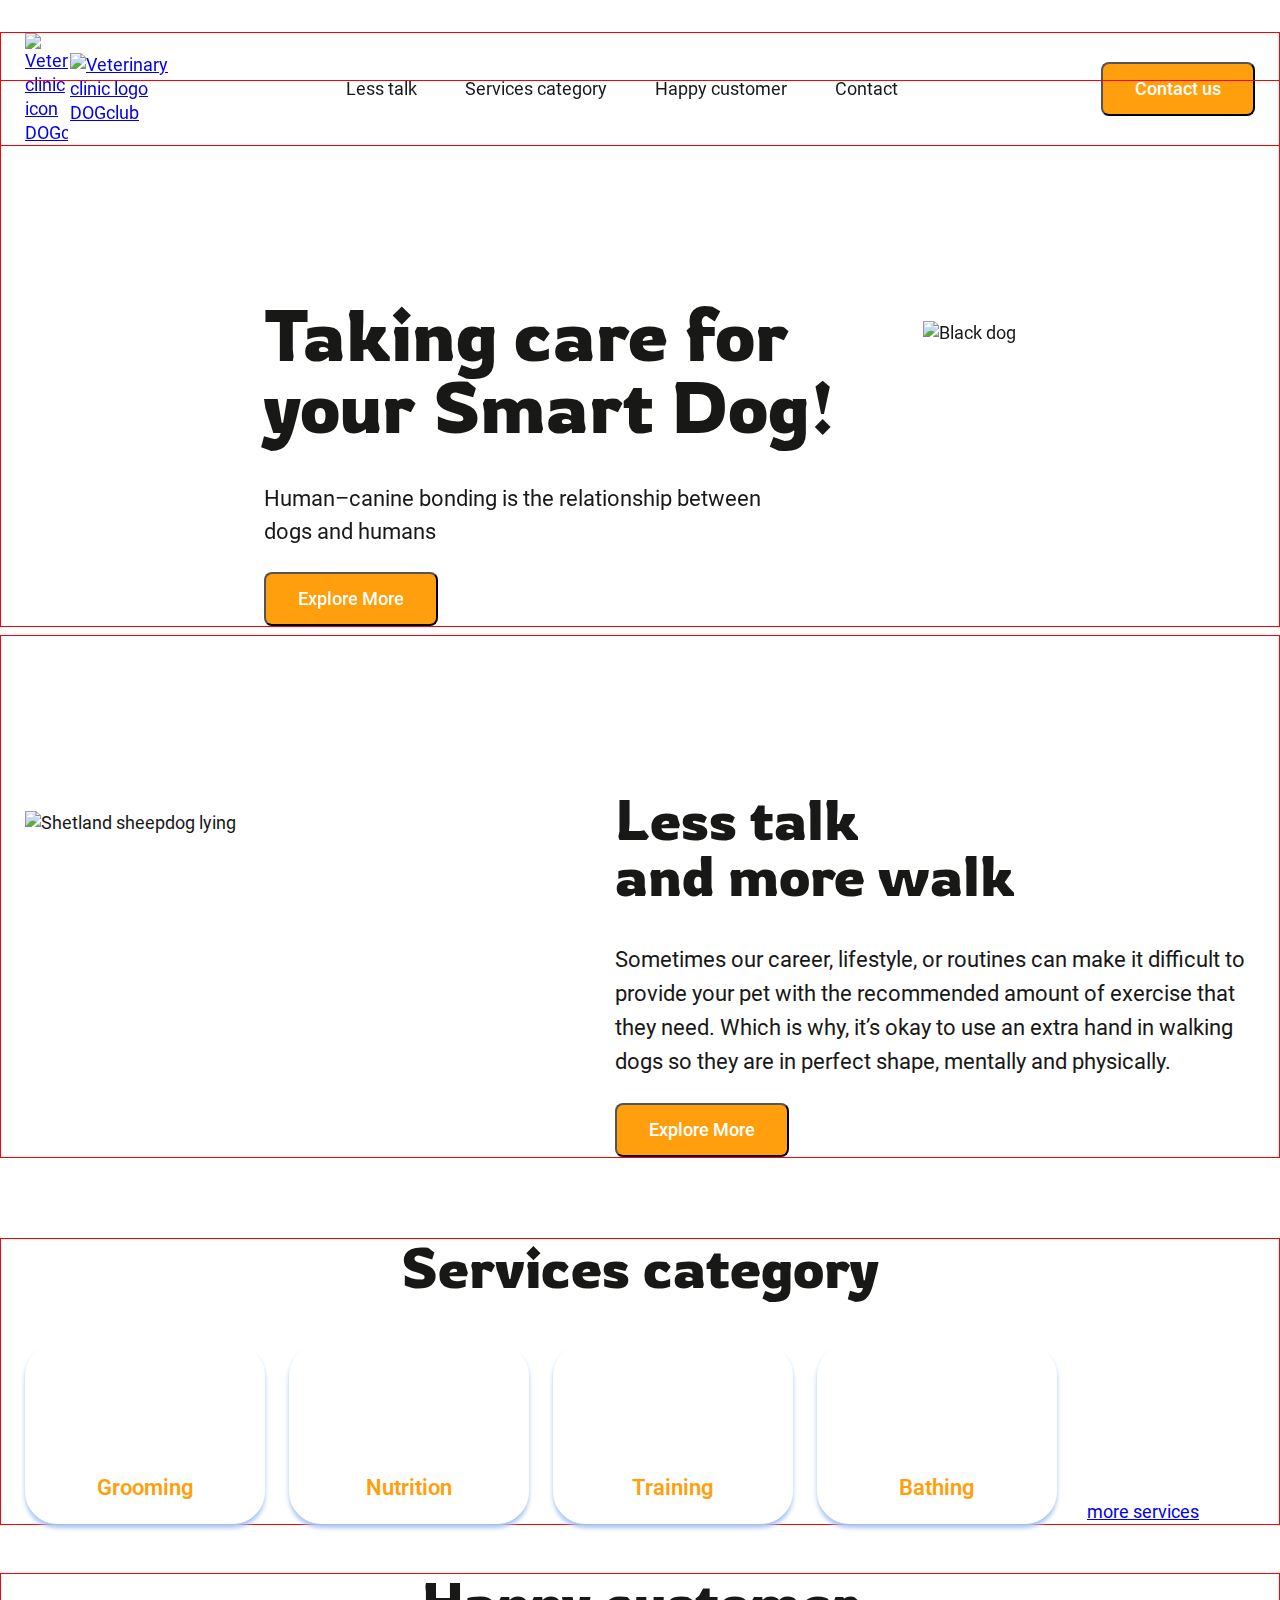
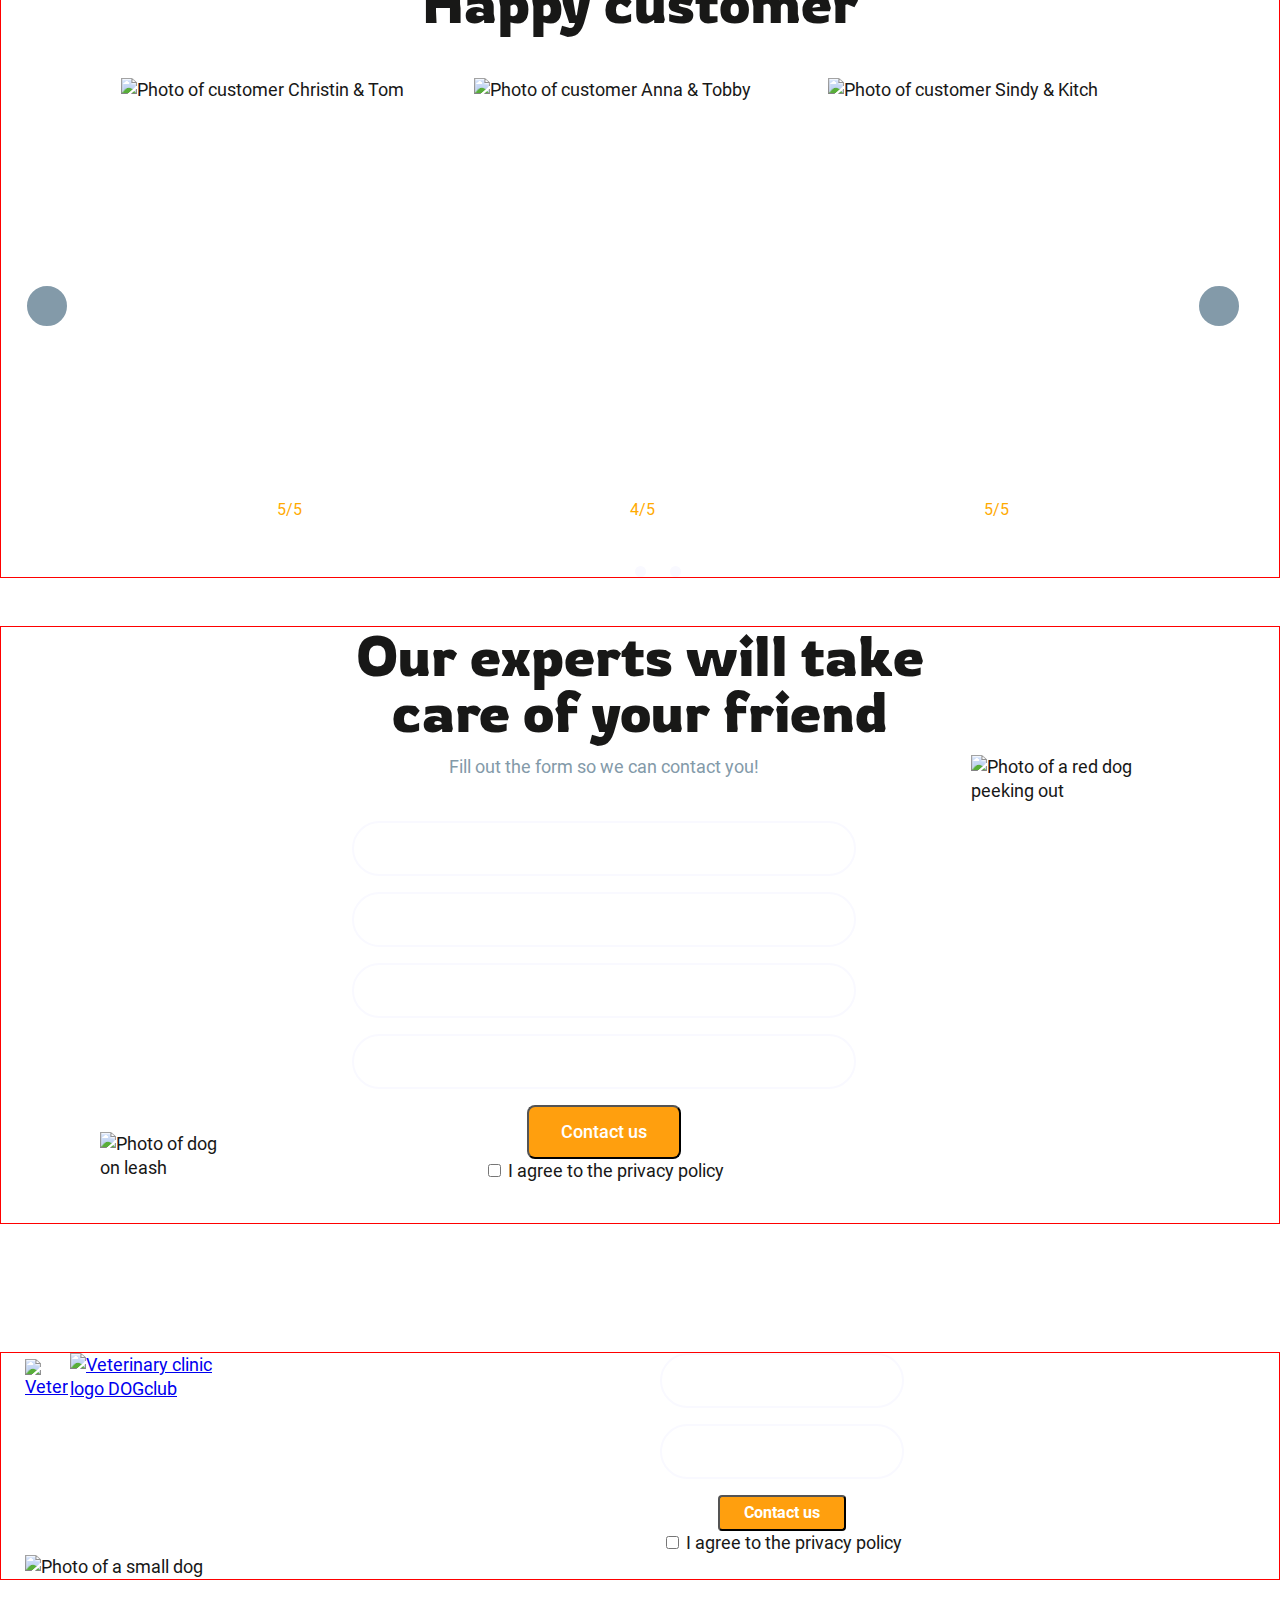
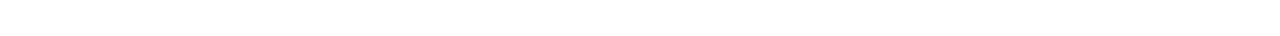
==== index.html @ 936139db "Create index.html" ====
<!DOCTYPE html>
<html lang="uk">
  <head>
    <meta charset="UTF-8" />
    <meta http-equiv="X-UA-Compatible" content="IE=edge" />
    <meta name="viewport" content="width=device-width, initial-scale=1.0" />
    <title lang="en">DOGclub Svet</title>
    <!--index был - из d:\IT_FullStack\ФиналПроект\genius-homework-4-mainBEMafter\ -->
    <!-- Fonts -->
    <!--Font play 700 400-->
    <!-- <link rel="preconnect" href="https://fonts.googleapis.com" />
    <link rel="preconnect" href="https://fonts.gstatic.com" crossorigin />
    <link
      href="https://fonts.googleapis.com/css2?family=Play:wght@400;700&display=swap"
      rel="stylesheet"
    /> -->
    <!-- Font Roboto  900 700 400 -->
    <!-- <link rel="preconnect" href="https://fonts.googleapis.com" />
    <link rel="preconnect" href="https://fonts.gstatic.com" crossorigin />
    <link
      href="https://fonts.googleapis.com/css2?family=Roboto:wght@400;700;900&display=swap"
      rel="stylesheet"
    /> -->

    <!-- Fonts dog-->
    <link rel="preconnect" href="https://fonts.googleapis.com" />
    <link rel="preconnect" href="https://fonts.gstatic.com" crossorigin />
    <link
      href="https://fonts.googleapis.com/css2?family=Play&family=Roboto:wght@100..900&family=Rowdies:wght@300;400;700&display=swap"
      rel="stylesheet"
    />

    <!-- Styles -->
    <!-- <link rel="stylesheet" href="./css/styles.css" /> -->
    <!-- <link rel="stylesheet" href="./css/main.css" /> -->
    <link rel="stylesheet" href="./css/main.min.css" />
  </head>
  <body>
    <!-- Это названия id section– для ссылок (SCSS называются по классам, а не по id) -->
    <!-- section-about-us   - section-less-talk  -->
    <!-- section-why-us  -> section-services-category -->
    <!-- section-our-procedures-> section-happy-customer -->
    <!-- section-contacts -->

    <!-- <div class="wave1"></div> -->
    <header class="header">
      <div class="container">
        <!-- <div class="header-container"> -->
        <div class="header__container">
          <!-- <nav class="header-nav"> -->
          <nav class="header__nav">
            <!-- Logo and menu  -->
            <!-- <img
              src="./images/icon-sled-logo.svg"
              alt="Veterinary clinic icon DOGclub"
            /> -->

            <!-- <a class="logo" href="#"> </a> -->
            <!-- class logo - можно  для  before след на всех элементах - header, footer. Сейчас - flex// -->
            <a class="logo" href="#">
              <img
                class="logo-sled-size logo-sled-size__header"
                src="./images/icon-sled-logo.svg"
                alt="Veterinary clinic icon DOGclub"
              />

              <img
                class="logo-width__header"
                src="./images/logo.svg"
                alt="Veterinary clinic logo DOGclub"
              />
            </a>

            <!-- <ul class="header-menu"> -->
            <ul class="header__menu">
              <li>
                <!-- <a class="header-link  -->
                <a class="header__link link" href="#section-less-talk"
                  >Less talk</a
                >
              </li>
              <li>
                <!-- <a class="header__link link" href="#section-why-us">Чому ми</a> -->
                <a class="header__link link" href="#section-services-category"
                  >Services category</a
                >
              </li>
              <li>
                <a class="header__link link" href="#section-happy-customer"
                  >Happy customer</a
                >
              </li>
              <li>
                <a class="header__link link" href="#section-contacts"
                  >Contact</a
                >
              </li>
            </ul>
          </nav>
          <!-- <div> -->
          <!-- <ul class="icon-link-ul"> -->
          <!-- <ul class="socials socials--header"> -->
          <!-- <ul class="header__socials socials socials--header"> -->
          <!-- класс li добавить для hover на li - ненадо. срабатывает hover на icon-link-ul. причем отдельно для своего значка, между ними - нет . ok-->
          <!-- </ul> -->

          <!-- <div class="header__socials socials socials--header"> -->
          <div class="header__basket">
            <a
              rel="noopener noreferrer"
              href="tel:+38(096)0000007"
              title="Veterinary clinic icon basket"
              target="_blank"
            >
              <!-- <svg class="header__socials-icon" width="40" height="40"> -->
              <svg class="header__basket-icon" width="40" height="40">
                <use href="./images/icons.svg#icon-header-basket"></use>
              </svg>
            </a>

            <button
              class="button button__section button__mob-hide modal-btn-open"
              type="button"
            >
              Contact us
            </button>
          </div>

          <button class="header__burger menu-btn-open" type="button">
            <!-- меню бургер  3 черточки мобильного  -->
            <svg width="24" height="24">
              <use href="./images/icons.svg#icon-menu"></use>
            </svg>
          </button>
          <div class="mobile-menu">
            <!-- class="mobile-menu__btn-close modal__btn-close menu-btn-close" -->
            <button class="mobile-menu__btn-close menu-btn-close" type="button">
              <svg width="24" height="24">
                <use href="./images/icons.svg#icon-close"></use>
              </svg>
            </button>
            <!-- dz4 <a class="mobile-menu__logo" href="/">
              <img
                class="logo-width"
                src="./images/logo.svg"
                alt="Veterinary clinic logo DOGclub"
              />
            </a> -->

            <!-- Logo and menu  -->

            <a class="logo mobile-menu__logo" href="/">
              <img
                class="logo-sled-size"
                src="./images/icon-sled-logo.svg"
                alt="Veterinary clinic icon DOGclub"
              />
              <img
                class="logo-width"
                src="./images/logo.svg"
                alt="Veterinary clinic logo DOGclub"
              />
            </a>

            <ul class="mobile-menu__list">
              <li>
                <a class="mobile-menu__link" href="#section-less-talk">
                  Less talk
                </a>
              </li>
              <li>
                <a class="mobile-menu__link" href="#section-services-category"
                  >Services category
                </a>
              </li>
              <li>
                <a class="mobile-menu__link" href="#section-happy-customer"
                  >Happy customer</a
                >
              </li>
              <li>
                <a class="mobile-menu__link" href="#section-contacts"
                  >Contact
                </a>
              </li>
            </ul>
            <ul class="mobile-menu__socials socials">
              <!-- класс li добавить для hover на li - ненадо. срабатывает hover на icon-link-ul. причем отдельно для своего значка, между ними - нет . ok-->
              <li>
                <!-- <a class="icon-link" href=""> -->
                <!-- class="icon-link" -->
                <a
                  rel="noopener noreferrer"
                  href="https://www.instagram.com/"
                  title="Instagram"
                  target="_blank"
                >
                  <!-- <svg width="25" height="25" viewBox="0 0 32 32"> -->
                  <!-- <svg class="header__address-icon" width="32" height="32"> -->
                  <svg class="header__socials-icon" width="32" height="32">
                    <use href="./images/icons.svg#icon-instagram"></use>
                  </svg>
                </a>
                <!-- <img src="./images/instagram.svg" alt="Иконка Instagram" /> -->
              </li>
              <li>
                <!-- <a class="icon-link" href=""> -->
                <!-- class="icon-link" -->
                <a
                  href="https://www.facebook.com/"
                  title="Facebook"
                  target="_blank"
                >
                  <!-- <svg width="16" height="28" viewBox="0 0 32 32"> -->
                  <!-- <svg width="32" height="32" viewBox="0 0 32 32"> -->
                  <!-- <svg class="header__address-icon" width="32" height="32"> -->
                  <svg class="header__socials-icon" width="32" height="32">
                    <use href="images/icons.svg#icon-facebook"></use>
                  </svg>
                </a>
                <!-- <img src="./images/facebook.svg" alt="Иконка facebook" /> -->
              </li>
            </ul>
          </div>
        </div>
      </div>
    </header>
    <main>
      <section class="hero-section">
        <div class="container">
          <div class="hero-section__container">
            <div class="hero-section__title">
              <!-- hero-title-mini ->   hero-section__title--mini" -->
              <!-- hero-title-big ->   hero-section__title--big" -->

              <!-- <p class="hero-section__title--mini">Косметологічна клініка</p> -->

              <!-- <h1 class="hero-section__title--big" lang="en">beauty zone</h1> -->

              <!-- class="text-brand    убрала из span - 'это синий цвет и все' -->
              <h1 class="hero-section__title--big" lang="en">
                Taking care for your
                <span class="text-capitalize">smart dog!</span>
              </h1>
              <!-- </div> -->

              <!-- <h1 class="hero-title" lang="en">
          Косметологічна клініка
          <br />
          <span class="hero-title-big">beauty <br />zone</span>
        </h1> -->

              <!-- <h1 class="hero-title-mini" lang="en">Косметологічна клініка</h1>
        <h3 class="hero-title-big">beauty zone</h3> -->

              <!-- <div> -->

              <!-- <p class="under-button"></p> -->
              <p class="hero-section__top-button">
                Human–canine bonding is the relationship between dogs and humans
              </p>
              <button
                class="button button__section modal-btn-open"
                type="button"
              >
                Explore More
              </button>
            </div>

            <!-- <img
          src="./images/photoWoman.jpg"
          alt="Жінка лікар виконує косметологічну процедуру клієнтці"
        /> -->
            <!-- srcset="
                ./images/sect1_pexels-pixabay.jpg    1x,
                ./images/sect1_pexels-pixabay@2x.jpg 2x
              "
              src="./images/sect1_pexels-pixabay.jpg" -->

            <img
              class="hero-section__image"
              srcset="./images/dog_yell.png 1x, ./images/dog_yell@2x.jpg 2x"
              src="./images/dog_yell.jpg"
              alt="Black dog"
            />
          </div>
        </div>
      </section>

      <!-- <section class="section about-us-section" id="section-about-us"> -->
      <!-- Меняла местами, может приоритеты - нет -->
      <!-- <section class="about-us-section section" id="section-about-us"> -->
      <!-- убрать section - он делает только padding 48 0. Здесь перекрывают сверху др-друга Padding section и about-us-section -->
      <!-- Вернуться к отступам между hero и about-us/
        А пока - точно надо снизу от about-us до why-us  176=128+48 (48 - .section дают везде ниже) -->
      <section class="about-us-section" id="section-less-talk">
        <div class="container">
          <!-- ------video - плзже разобраться . пока так     -->
          <!-- <article вынесено пока в index_video.html - мешает разметке -->

          <!-- <div class="about-us-container"> -->
          <div class="about-us-section__container">
            <!-- <svg class="star2" width="15" height="16"> -->
            <!-- <svg class="star2">
              <use href="./images/icons.svg#icon-star2mid"></use>
            </svg>
            <svg class="star1">
              <use href="./images/icons.svg#icon-star1big"></use>
            </svg>
            <svg class="star3">
              <use href="./images/icons.svg#icon-star3small"></use>
            </svg> -->

            <!-- <ul class="about-us-ul-img"> -->
            <!-- <ul class="about-us-section__imgs">
              <li class="about-us-section__imgli">
                <img
                  srcset="./images/face2up.jpg 1x, ./images/face2up@2x.jpg 2x"
                  src="./images/face2up.jpg"
                  alt="Лицо клиента до процедур в клинике"
                />
              </li>
            </ul> -->

            <img
              class="about-us-section__image"
              srcset="
                ./images/sect2_shetland-sheepdog-lying.png    1x,
                ./images/sect2_shetland-sheepdog-lying@2x.png 2x
              "
              src="./images/sect2_shetland-sheepdog-lying.png"
              alt="Shetland sheepdog lying"
            />
            <svg class="food">
              <use href="./images/icons.svg#icon-food"></use>
            </svg>

            <svg class="sled sled--left">
              <use href="./images/icons.svg#icon-sled"></use>
            </svg>
            <svg class="sled sled--top">
              <use href="./images/icons.svg#icon-sled"></use>
            </svg>
            <svg class="sled sled--right">
              <use href="./images/icons.svg#icon-sled"></use>
            </svg>

            <!-- <div class="about-us-content"> -->
            <div class="about-us-section__content">
              <!-- <svg class="sled sled--arrow1"> -->
              <svg class="arrow">
                <use href="./images/icons.svg#icon-arrow11"></use>
              </svg>
              <!-- <h2 class="about-us-title section__title"> -->
              <!-- <h2 class="about-us-section__title section__title"> -->
              <!-- <div class="about-us-section__divforleft"> -->
              <!-- <h2 class="about-us-section__title section__title text-left"> -->
              <!-- <h2 class="about-us-section__title section__title section__title--left">   -->
              <!-- //left своей секции теперь срабатывает т.к. @import section в main.scss перенесен вверх /layouts -->
              <h2 class="about-us-section__title section__title">
                Less talk <br />
                and more walk
              </h2>
              <!-- </div> -->
              <p class="about-us-section__p about-us-section__p--notlastp">
                Sometimes our career, lifestyle, or routines can make it
                difficult to provide your pet with the recommended amount of
                exercise that they need. Which is why, it’s okay to use an extra
                hand in walking dogs so they are in perfect shape, mentally and
                physically.
              </p>

              <button
                class="button button__section modal-btn-open"
                type="button"
              >
                Explore More
              </button>
              <svg class="star4">
                <use href="./images/icons.svg#icon-star1big"></use>
              </svg>
            </div>

            <!-- <svg class="star2">
              <use href="./images/icons.svg#icon-star2mid"></use>
            </svg>
            <svg class="star1">
              <use href="./images/icons.svg#icon-star1big"></use>
            </svg>
            <svg class="star3">
              <use href="./images/icons.svg#icon-star3small"></use>
            </svg> -->
          </div>
        </div>
      </section>

      <!-- <section class="why-us-section section" id="section-why-us"> -->
      <section class="section" id="section-services-category">
        <!-- <h2>Чому люди <span>обирають нас</span></h2> -->
        <div class="wave"></div>
        <!-- <div class="container why-us-container"> -->
        <div class="container">
          <!-- <div class="wave"></div> -->
          <!-- <h2 class="why-us-title section__title"> -->
          <h2 class="why-us-section__title section__title">
            Services category
          </h2>
          <div class="why-us-section__content">
            <svg class="star2">
              <use href="./images/icons.svg#icon-star2mid"></use>
            </svg>
            <svg class="arrow-services">
              <use href="./images/icons.svg#icon-arrow11"></use>
            </svg>
            <ul class="why-us-section__list">
              <li class="why-us-section__item why-us-section__item--hide">
                <!-- <img src="./images/sect3_1grooming.svg" alt="Grooming sign" /> -->
                <!-- <svg class="why-us-section__img" width="48" height="48">
                <use href="images/icons.svg#icon-atom1"></use>
              </svg> -->
                <svg class="why-us-section__img" width="96" height="96">
                  <use href="./images/icons.svg#icon-sect3_1grooming"></use>
                </svg>
                <p class="why-us-section__p">Grooming</p>
              </li>
              <li class="why-us-section__item">
                <svg class="why-us-section__img" width="96" height="96">
                  <use href="./images/icons.svg#icon-sect3_2nutrition"></use>
                </svg>
                <p class="why-us-section__p">Nutrition</p>
              </li>
              <li class="why-us-section__item why-us-section__item--hide">
                <svg class="why-us-section__img" width="96" height="96">
                  <use href="./images/icons.svg#icon-sect3_3training"></use>
                </svg>
                <p class="why-us-section__p">Training</p>
              </li>
              <li class="why-us-section__item why-us-section__item--hide">
                <svg class="why-us-section__img" width="96" height="96">
                  <use href="./images/icons.svg#icon-sect3_4bathing"></use>
                </svg>

                <p class="why-us-section__p">Bathing</p>
              </li>
              <!-- Так получилось внизу текст. Но надо отдельный flex чтобы горизонтально рядом текст и стрелка и без gap с левыми карточками -->
              <!-- поэтому 2 flex рядом  1. ul why-us-section__list 2. div внутри общего  -->
              <!-- <li class="why-us-section__item--end"> -->
              <!-- <a href="#">more services</a> -->
              <!-- <img src="./images/arrow1.svg" alt="right arrow" /> -->
              <!-- </li>  -->
            </ul>

            <!-- //так - стрелка не в ссылке -->
            <!-- <div class="why-us-section__more why-us-section__more--end">
              <a href="#">more services</a>
              <svg class="icon-color" width="40" height="24">
                <use href="./images/icons.svg#icon-arrow-more"></use>
              </svg>
            </div> -->

            <div class="why-us-section__more why-us-section__more--end">
              <a class="logo logo__gap" href="#"
                >more services
                <svg class="icon-color" width="40" height="24">
                  <use href="./images/icons.svg#icon-arrow-more"></use>
                </svg>
              </a>
              <!-- <img src="./images/arrow1.svg" alt="right arrow" /> -->
            </div>
            <!-- <a class="footer-link" href="#">more services</a> -->
          </div>
        </div>
      </section>

      <section class="procedure-section section" id="section-happy-customer">
        <div class="container">
          <!-- <h2>Наші <span>процедури</span></h2> -->
          <!-- <h2 class="procedure-section__title section__title"> -->
          <h2 class="section__title">Happy customer</h2>

          <!-- <div class="procedures-container"> -->
          <div class="procedure-section__container">
            <!-- <h2>Наші <span>процедури</span></h2> -->
            <!-- <div></div> -->

            <button
              class="carousel-button procedure-section__button"
              type="button"
            >
              <!-- <svg class="carousel-arrow" width="16" height="16"> -->
              <svg width="16" height="16">
                <use href="./images/icons.svg#icon-arrow"></use>
              </svg>
            </button>

            <!-- class="formats-section__container swiper-container swiper-initialized swiper-horizontal swiper-backface-hidden" -->
            <!-- <div class=""> -->
            <!-- <ul class="procedure-list"> -->
            <ul class="procedure-section__list">
              <!-- <li class="procedure-item"> -->
              <li class="procedure-section__item procedure-section__item--show">
                <!-- <article><h3>Маски для обличчя</h3></article> -->
                <!-- <img
                  src="./images/faceprocMask1.jpg"
                  alt="Фото жiнки на процедурi Маски для обличчя"
                /> -->

                <article class="procedure-card">
                  <!-- <article class="procedure-section__card"> -->
                  <!-- class="procedure-card-image" -->
                  <img
                    class="procedure-card__image"
                    srcset="
                      ./images/sect4_1christian-tom.jpg    1x,
                      ./images/sect4_1christian-tom@2x.jpg 2x
                    "
                    src="./images/sect4_1christian-tom.jpg"
                    alt="Photo of customer Christin & Tom"
                  />
                  <h3 class="procedure-card__titleh3">Christin & Tom</h3>
                  <p class="procedure-card__p">
                    Love the overall workout experience!
                  </p>
                  <div>
                    <!-- <img src="./images/bone_count.svg" alt="Points counter" /> -->
                    <svg class="icon-color" width="32" height="14">
                      <use href="./images/icons.svg#icon-bone-count"></use>
                    </svg>
                    <p class="procedure-card__p procedure-card__p--counter">
                      5/5
                    </p>
                  </div>
                </article>
              </li>
              <!-- <li class="procedure-item"> -->
              <!-- <li class="procedure-section__item procedure-section__item--hide"> -->
              <li class="procedure-section__item procedure-section__item--hide">
                <article class="procedure-card">
                  <img
                    class="procedure-card__image"
                    srcset="
                      ./images/sect4_2anna.jpg     1x,
                      ./images/sect4_2anna@2x_.jpg 2x
                    "
                    src="./images/sect4_2anna.jpg"
                    alt="Photo of customer Anna & Tobby"
                  />
                  <h3 class="procedure-card__titleh3">Anna & Tobby</h3>
                  <p class="procedure-card__p">
                    Amazing Products & Delivery on time.
                  </p>
                  <div>
                    <!-- <img src="./images/bone_count.svg" alt="Points counter" /> -->
                    <svg class="icon-color" width="32" height="14">
                      <use href="./images/icons.svg#icon-bone-count"></use>
                    </svg>
                    <svg class="icon-color__white" width="32" height="14">
                      <use href="./images/icons.svg#icon-bone-count"></use>
                    </svg>
                    <p class="procedure-card__p procedure-card__p--counter">
                      4/5
                    </p>
                  </div>
                </article>
              </li>
              <!-- <li class="procedure-item"> -->
              <li class="procedure-section__item procedure-section__item--hide">
                <article class="procedure-card">
                  <img
                    class="procedure-card__image"
                    srcset="
                      ./images/sect4_3sindy.jpg    1x,
                      ./images/sect4_3sindy@2x.jpg 2x
                    "
                    src="./images/sect4_3sindy.jpg"
                    alt="Photo of customer Sindy & Kitch"
                  />
                  <h3 class="procedure-card__titleh3">Sindy & Kitch</h3>
                  <p class="procedure-card__p">Great job with the trainer!</p>
                  <div>
                    <!-- <img src="./images/bone_count.svg" alt="Points counter" /> -->
                    <svg class="icon-color" width="32" height="14">
                      <use href="./images/icons.svg#icon-bone-count"></use>
                    </svg>

                    <p class="procedure-card__p procedure-card__p--counter">
                      5/5
                    </p>
                  </div>
                </article>
              </li>
            </ul>
            <!-- </div> -->

            <button
              class="carousel-button procedure-section__button next"
              type="button"
            >
              <!-- класс next добавлен для повернуть стрелку-кнопку вправо  -->
              <svg width="16" height="16">
                <use href="./images/icons.svg#icon-arrow"></use>
              </svg>
            </button>
          </div>
          <div class="pagination">
            <span
              class="pagination__button pagination__button--active"
              aria-current="true"
            ></span>
            <span class="pagination__button"></span>
            <span class="pagination__button"></span>
          </div>
        </div>
      </section>
      <!-- <section class="contact-section section" id="section-contacts"> -->
      <section class="contacts-section section" id="section-contacts">
        <div class="container">
          <h2 class="contacts-section__title section__title">
            Our experts will take care of your friend
          </h2>
          <!-- <div class="contacts-container"> -->

          <div class="contacts-section__container">
            <!-- <iframe
              class="contacts-section__map"
              allowfullscreen=""
              loading="lazy"
              referrerpolicy="no-referrer-when-downgrade"
            ></iframe>  -->

            <!-- Form         -->
            <!-- <form name="contact-form" autocomplete="on" novalidate> -->
            <!-- <div class="signup-free"> -->
            <!-- <div class="contact-form-back"> -->

            <img
              class="contacts-section__imag"
              src="./images/sect5_187-1873965_pictures-of-dogs-walking-dog-walking-png 1.png"
              alt="Photo of dog on leash"
            />

            <div class="contacts-section__form--back">
              <!-- <form name="contact-form" autocomplete="off"> -->

              <form name="contact-form" autocomplete="off">
                <p class="modal__text">
                  Fill out the form so we can contact you!
                </p>

                <!-- <div class="modal__form-field input"> -->
                <div class="contacts-section__form-field">
                  <label
                    label
                    class="input__label visually-hidden"
                    for="user-name"
                    >Your name</label
                  >
                  <input
                    class="input__control"
                    type="text"
                    id="user-name"
                    name="user-name"
                    placeholder="Your name"
                    pattern="^[Є-ЯҐа-їґ]+\s[Є-ЯҐа-їґ]+$"
                    required
                  />
                </div>

                <!-- pet-name - id другое сделать!!! -->
                <div class="contacts-section__form-field">
                  <label
                    label
                    class="input__label visually-hidden"
                    for="pet-name"
                    >Pet name</label
                  >
                  <input
                    class="input__control"
                    type="text"
                    id="pet-name"
                    name="pet-name"
                    placeholder="Pet name"
                    pattern="^[Є-ЯҐа-їґ]+\s[Є-ЯҐа-їґ]+$"
                    required
                  />
                </div>

                <!-- <div class="modal__form-field input"> -->
                <div class="contacts-section__form-field input">
                  <label
                    label
                    class="input__label visually-hidden"
                    for="user-tel"
                    >Your phone</label
                  >
                  <input
                    class="input__control"
                    type="tel"
                    id="user-tel"
                    name="user-tel"
                    placeholder="Your phone"
                    pattern="^\+380[0-9]{9}"
                    required
                  />
                </div>

                <!-- <div class="modal__form-field input"> -->
                <div class="contacts-section__form-field input">
                  <label
                    label
                    class="input__label visually-hidden"
                    for="user-email"
                    >Your email</label
                  >
                  <input
                    class="input__control"
                    type="email"
                    id="user-email"
                    name="user-email"
                    placeholder="Your email"
                    required
                  />
                </div>

                <!-- <button class="modal__button button" type="submit"> -->
                <button
                  class="button__section button button--center"
                  type="submit"
                >
                  Contact us
                </button>

                <div class="text-center">
                  <input type="checkbox" id="agree" name="agree" />
                  <label for="agree">I agree to the privacy policy</label>
                </div>

                <!-- <p class="form-terms">
                  Натискаючи на кнопку я погоджуюсь
                  <a class="form-terms__link" href="#"
                    >з політикою конфіденційності</a
                  >
                </p> -->
              </form>
            </div>
            <!-- <div class="signup-free">
              <p class="signup-free-p">
                Запишіться
                <span class="text-brand">безкоштовно</span> та отримайте
                подарунок
              </p>
              <p class="signup-free-input">Ваше ім'я та прізвище</p>
              <p class="signup-free-input">Ваш номер телефону</p>
              <p class="signup-free-input">Ваша електронна пошта</p>
              <div class="signup-button">
                <button class="button" type="button">
                  Записатись безкоштовно
                </button>
                <p class="under-button">
                  Натискаючи на кнопку я погоджуюсь
                  <span class="privacy-policy"
                    >з політикою конфіденційності</span
                  >
                </p>
              </div>
            </div> -->
            <img
              class="contacts-section__imag-right"
              src="./images/pngaaa.com-4675506-min 1.png"
              alt="Photo of a red dog peeking out"
            />
          </div>
        </div>
      </section>
    </main>
    <footer class="footer">
      <div class="container">
        <!-- <div class="footer-container"> -->
        <div class="footer__container">
          <!-- <nav class="footer-nav"> -->
          <nav class="footer__nav">
            <!-- Logo and menu  -->
            <!-- div чтобы Logo был ссылкой с наведением только на тексте Img, поменьше -->
            <!-- <div class="footer-logo"> -->
            <!-- dz4  <div class="footer__logo">
              <a href="#">
                <img
                  class="logo-width__footer"
                  src="./images/logo.svg"
                  alt="Логотип косметологічної клініки Beauty Zone"
              /></a>
            </div> -->

            <div class="footer__logo">
              <a class="logo" href="#">
                <img
                  class="logo-sled-size logo-sled-size__footer"
                  src="./images/icon-sled-logo.svg"
                  alt="Veterinary clinic icon DOGclub"
                />

                <img
                  class="logo-width__footer"
                  src="./images/logo.svg"
                  alt="Veterinary clinic logo DOGclub"
                />
              </a>
            </div>

            <!-- <ul class="footer-menu footer--ul"> -->
            <!-- <ul class="footer__menu footer__ul"> убрала footer__ul был только отстпу 16 для li-->
            <ul class="footer__menu">
              <li>
                <!-- <a class="footer-link link" href="#section-about-us"> -->
                <a class="footer__link link" href="#section-less-talk">
                  Less talk</a
                >
              </li>
              <li>
                <!-- <a class="footer-link link" href="#section-why-us">Чому ми</a> -->
                <a class="footer__link link" href="#section-services-category"
                  >Services category</a
                >
              </li>
              <li>
                <!-- <a class="footer-link link" href="#section-our-procedures" -->
                <a class="footer__link link" href="#section-happy-customer"
                  >Happy customer</a
                >
              </li>
              <li>
                <!-- <a class="footer-link link" href="#section-contacts" -->
                <a class="footer__link link" href="#section-contacts"
                  >Contact</a
                >
              </li>
            </ul>
          </nav>

          <form name="contact-form" autocomplete="off">
            <!-- <div class="modal__form-field input"> -->
            <div class="contacts-section__form-field input">
              <label label class="input__label visually-hidden" for="user-email"
                >Your email</label
              >
              <input
                class="input__control"
                type="email"
                id="user-email"
                name="user-email"
                placeholder="Your email"
                required
              />
            </div>

            <div class="contacts-section__form-field input">
              <label label class="input__label visually-hidden" for="user-cmc"
                >Your cmc</label
              >
              <input
                class="input__control"
                type="text"
                id="user-cmc"
                name="user-cmc"
                placeholder="Your cmc"
                required
              />
            </div>

            <!-- <button class="modal__button button" type="submit"> -->
            <!-- <button class="contacts-section__button button" type="submit"></button> -->
            <div class="contacts-section__btn-center">
              <button
                class="button__footer button button--center"
                type="submit"
              >
                Contact us
              </button>

              <div class="text-center">
                <input type="checkbox" id="agree" name="agree" />
                <label for="agree">I agree to the privacy policy</label>
              </div>
            </div>

            <!-- <p class="form-terms">
                  Натискаючи на кнопку я погоджуюсь
                  <a class="form-terms__link" href="#"
                    >з політикою конфіденційності</a
                  >
                </p> -->
          </form>

          <!-- <address class="footer-address footer-address-ul"> -->
        </div>
        <img src="./images/footer-dog.jpg" alt="Photo of a small dog" />

        <!-- картинку псевдоэлементом ::after в _footer.scss -->
        <!-- <img src="./images/PhotoRoom.png" alt="Фото пляшечок з ліками" /> -->
        <!-- </div> -->
      </div>
    </footer>

    <div class="backdrop is-hidden">
      <!-- Пока убрать is-hidden на время разработки формы . Вернуть is-hidden потом!!! -->
      <!-- <div class="backdrop is-hidden"> -->
      <div class="modal">
        <!-- <button class="modal-btn-close" type="button"> -->
        <button class="modal__btn-close modal-btn-close" type="button">
          <svg width="32" height="32">
            <use href="./images/icons.svg#icon-close"></use>
          </svg>
        </button>
        <!-- <h2 class="modal-title">Замовити дзвінок</h2> -->
        <h2 class="modal__title">Замовити дзвінок</h2>

        <!-- <form name="contact-form" autocomplete="on" novalidate> -->
        <form name="modal-form" autocomplete="on">
          <p class="modal__text">
            Запишіться <span class="text-brand">безкоштовно</span> та отримайте
            подарунок
          </p>
          <!-- <div class="modal__form-field input"> -->
          <div class="modal__form-field">
            <label label class="input__label visually-hidden" for="user-name"
              >Ваше ім'я та прізвище</label
            >
            <input
              class="input__control"
              type="text"
              id="user-name"
              name="user-name"
              placeholder="Ваше ім'я та прізвище"
              pattern="^[Є-ЯҐа-їґ]+\s[Є-ЯҐа-їґ]+$"
              required
            />
          </div>

          <div class="modal__form-field input">
            <label label class="input__label visually-hidden" for="user-tel"
              >Ваш номер телефону</label
            >
            <input
              class="input__control"
              type="tel"
              id="user-tel"
              name="user-tel"
              placeholder="Ваш номер телефону"
              pattern="^\+380[0-9]{9}"
              required
            />
          </div>
          <!-- +380ХХХХХХХХХ -->

          <div class="modal__form-field input">
            <label label class="input__label visually-hidden" for="user-email"
              >Ваша електронна пошта</label
            >
            <input
              class="input__control"
              type="email"
              id="user-email"
              name="user-email"
              placeholder="Ваша електронна пошта"
              required
            />
          </div>

          <button class="modal__button button button__section" type="submit">
            Записатись безкоштовно
          </button>

          <p class="form-terms">
            Натискаючи на кнопку я погоджуюсь
            <!-- <a class="form-terms-link" href="#">політикою конфіденційності</a> -->
            <a class="form-terms__link" href="#"
              >з політикою конфіденційності</a
            >
          </p>
        </form>
      </div>
    </div>

    <script src="./js/mobile-menu.js"></script>
    <script src="./js/modal.js"></script>
  </body>
</html>
---- css/styles.css ----
@font-face {
  font-display: swap;
  font-family: "Play";
  font-style: normal;
  font-weight: 400;
  src: url("../fonts/play-v19-latin-regular.woff2") format("woff2");
}

@font-face {
  font-display: swap;
  font-family: "Play";
  font-style: normal;
  font-weight: 700;
  src: url("../fonts/play-v19-latin-700.woff2") format("woff2");
}

@font-face {
  font-display: swap;
  font-family: "Roboto";
  font-weight: 100;
  src: url("../fonts/roboto-v30-cyrillic_latin-100.woff2") format("woff2");
}

@font-face {
  font-display: swap;
  font-family: "Roboto";
  font-weight: 300;
  src: url("../fonts/roboto-v30-cyrillic_latin-300.woff2") format("woff2");
}

@font-face {
  font-display: swap;
  font-family: "Roboto";
  font-weight: 400;
  src: url("../fonts/roboto-v30-cyrillic_latin-regular.woff2") format("woff2");
}

@font-face {
  font-display: swap;
  font-family: "Roboto";
  font-weight: 500;
  src: url("../fonts/roboto-v30-cyrillic_latin-500.woff2") format("woff2");
}

@font-face {
  font-display: swap;
  font-family: "Roboto";
  font-weight: 700;
  src: url("../fonts/roboto-v30-cyrillic_latin-700.woff2") format("woff2");
}

@font-face {
  font-display: swap;
  font-family: "Roboto";
  font-weight: 900;
  src: url("../fonts/roboto-v30-cyrillic_latin-900.woff2") format("woff2");
}

:root {
  --color-primary-white: #ffffff;
  --color-primary-orange: #ff9f0e;
  --color-primary-black: #181817;

  --color-secondary-yellow: #fcb62a;
  --color-secondary-beige: #fffaf3;
  --color-secondary-greymid: #f1f3ff;
  --color-secondary-grey: #839aa9;
  --color-secondary-greylight: #f9f9ff;
  --color-secondary-purple: #d9a6ff;

  --color-primary-grey-font: #d8d8d8;
  --color-primary-black-font: #09061c;

  /* --color-primary-bluedark: #011c44;
  --color-secondary-grey1: #4a4a4a;
  --color-secondary-grey2: #4a4a4a;
  --color-secondary-greylight: #747272;
  --color-secondary-bluedark: #011f4a;
  --color-secondary-yellow: #ffd02b;
  --color-black: #000;*/
}

body {
  /* font-family: "Play", sans-serif; */

  /* Доминантный */
  font-family: "Roboto", sans-serif;
  font-size: 18px;
  font-weight: 400;
  color: var(--color-primary-bluedark);
}

ul {
  list-style-type: none;
}

/* Hero-section*/
/* .above-title {
  font-size: 18px;
} */

.hero-title {
  color: var(--color-primary-blue);
  font-family: Play, sans-serif;
  text-align: left;
  font-weight: 700;
  text-transform: capitalize;
  font-size: 140px;
  border-radius: 2px 2px 2px 116px;
  /* text-shadow: 0 4px 4px 0 rgba(0, 0, 0, 0.25);   из макета . Не работает*/
  /* text-shadow: 0 4px 4px 0 rgba(0, 0, 0, 0.25); */
  /* -moz-text-decoration-line: 4px rgba(0, 0, 0, 0.25);
  text-stroke: 4px rgba(0, 0, 0, 0.25); */
  -webkit-text-stroke: 4px rgba(0, 0, 0, 0.25);

  /* дальше пока ненадо */
  line-height: 81%;

  /* font-style: italic; */
  /* text-transform: capitalize; */
  /* text-shadow: 2px 2px 4px violet;
  letter-spacing: 4px;
  word-spacing: 4px;
  white-space: nowrap; */
}

/* Header */
.header-link {
  /* color: var(--color-primary-bluedark); доминантный/ Но не отработало без указания здесь цвета . М.б. это нажатый ранее цвет ссылки. Нет. доббавляла нов li - цвет неправильный*/
  color: var(--color-primary-bluedark);
  font-size: 18px;
  text-decoration: none;
}

.header-link:hover {
  color: var(--color-primary-blue);
  font-weight: 700;
  /* text-decoration: underline; */
}

/* .header-link:visited {
  color: var(--color-primary-blue);
} */

/* Main */
/* Main Button*/
.button-primary {
  /* padding: 16px 32px;
  width: 219px;
  height: 53px; */
  color: var(--color-primary-white);
  font-weight: 600;
  background-color: var(--color-primary-blue);
  border: 1px solid var(--color-black);
  border-radius: 32px;
  padding: 16px 32px;
  box-shadow: 0 4px 4px 0 rgba(0, 0, 0, 0.25);

  width: 219px;
  height: 53px;
}

.button-primary:hover {
  background-color: transparent;
  color: var(--color-primary-bluedark);
  cursor: pointer;

  border: 2px solid #2b7fff;
  border-radius: 32px;
  padding: 16px 32px;
  width: 219px;
  height: 53px;
}

.under-button {
  /* font-family: "Roboto", sans-serif; */
  font-size: 12px;
  color: var(--color-secondary-grey1);
}

/* Main h2*/
/* Для всех section h2  : */
section h2 {
  font-family: "Play", sans-serif;
  font-size: 64px;
}

h2 span {
  color: var(--color-primary-blue);
}

.beauty-zone-h2 {
  text-transform: capitalize;
  font-weight: 700;
}

/* Section about us */
.about-us-p {
  font-size: 22px;
  text-shadow: 0 4px 4px rgba(0, 0, 0, 0.25);
}

.beauty-zone {
  text-transform: capitalize;
  font-weight: 600;
}

/* Section why us */
.section-why-us-p {
  color: var(--color-black);
}

/* Section procedure */
h3 {
  color: var(--color-primary-white);
  font-size: 22px;
}

/* Section contacts */
/* form sign up free */
.signup-free p {
  color: var(--color-primary-white);
}

.form-signupfree-free {
  color: var(--color-primary-blue);
}

.signup-free-input {
  font-size: 13px;
}

.signup-free .button-primary {
  width: 281px;
  /* height: 53px; */
}

.signup-free .under-button {
  color: var(--color-secondary-greylight);
}

.privacy-policy {
  text-decoration: underline;
  text-decoration-skip-ink: none;
}

/* Footer */

.footer-link {
  color: var(--color-primary-white);
  font-size: 16px;
  text-decoration: none;
}

/* вопрос - в макете ничем не отличается выделенный элемент меню нвигации */
.footer-link:hover {
  color: var(--color-primary-blue);
  /* text-decoration: underline; */
}

.copyrigt {
  font-size: 13px;
  color: var(--color-secondary-greylight);
}
---- css/main.min.css ----
@font-face{font-display:swap;font-family:"Play";font-style:normal;font-weight:400;src:url("../fonts/play-v19-latin-regular.woff2") format("woff2")}@font-face{font-display:swap;font-family:"Play";font-style:normal;font-weight:700;src:url("../fonts/play-v19-latin-700.woff2") format("woff2")}@font-face{font-display:swap;font-family:"Roboto";font-weight:100;src:url("../fonts/roboto-v30-cyrillic_latin-100.woff2") format("woff2")}@font-face{font-display:swap;font-family:"Roboto";font-weight:300;src:url("../fonts/roboto-v30-cyrillic_latin-300.woff2") format("woff2")}@font-face{font-display:swap;font-family:"Roboto";font-weight:400;src:url("../fonts/roboto-v30-cyrillic_latin-regular.woff2") format("woff2")}@font-face{font-display:swap;font-family:"Roboto";font-weight:500;src:url("../fonts/roboto-v30-cyrillic_latin-500.woff2") format("woff2")}@font-face{font-display:swap;font-family:"Roboto";font-weight:700;src:url("../fonts/roboto-v30-cyrillic_latin-700.woff2") format("woff2")}@font-face{font-display:swap;font-family:"Roboto";font-weight:900;src:url("../fonts/roboto-v30-cyrillic_latin-900.woff2") format("woff2")}:root{--color-primary-white: #ffffff;--color-primary-orange: #ff9f0e;--color-primary-black: #181817;--color-secondary-yellow: red;--color-secondary-light: #fffaf3;--color-secondary-greymid: #f1f3ff;--color-secondary-grey: #839aa9;--color-secondary-greylight: #f9f9ff;--color-secondary-purple: #d9a6ff;--color-primary-grey-font: #d8d8d8;--color-primary-black-font: #09061c;--color-primary-yellow-font: #FFAA00}*,*::before,*::after{-webkit-box-sizing:border-box;box-sizing:border-box}body{background-color:var(--color-primary-light);font-family:"Roboto",sans-serif;font-size:16px;font-weight:400;color:var(--color-primary-black);line-height:1.2;margin:0}@media screen and (min-width: 768px){body{font-size:18px;line-height:1.33}}h1,h2,h3,h4,h5,h6,p{margin-top:0}img{display:block;max-width:100%;height:auto;-o-object-fit:cover;object-fit:cover}@media screen and (min-width: 1200px){img{display:inline}}a{display:inline-block}address{font-style:normal}ul{margin:0;padding:0;list-style-type:none}.text-brand{color:var(--color-primary-blue)}.text-bold{font-weight:600}.text-capitalize{text-transform:capitalize}.text-center{text-align:center}.logo-width{width:74px}.logo-width__header{width:74px}@media screen and (min-width: 1200px){.logo-width__header{width:137px}}.logo-width__footer{width:74px}@media screen and (min-width: 1200px){.logo-width__footer{width:147px}}.logo-sled-size{width:16px;height:16px}@media screen and (min-width: 1200px){.logo-sled-size__header{width:43px;height:43px;height:100%}}@media screen and (min-width: 1200px){.logo-sled-size__footer{width:43px;height:36px}}.icon-color{fill:var(--color-primary-orange)}.icon-color__white{fill:var(--color-secondary-greymid)}.visually-hidden{position:absolute;left:-10000px;top:auto;width:1px;height:1px;overflow:hidden}.is-scroll-disabled{overflow:hidden}.button{font-family:inherit;font-size:16px;line-height:100%;font-weight:500;padding:8px 24px;color:var(--color-primary-white);background-color:var(--color-primary-orange);border-radius:4px;-webkit-transition:color 2s,background-color .2s;transition:color 2s,background-color .2s}.button--center{display:block;margin-left:auto;margin-right:auto}@media screen and (min-width: 1200px){.button__section{font-size:18px;padding:16px 32px;border-radius:8px}}@media screen and (min-width: 1200px){.button__footer{font-weight:700}}.button__mob-hide{display:none}@media screen and (min-width: 1200px){.button__mob-hide{display:block}}.button:hover{background-color:var(--color-secondary-yellow);cursor:pointer}.logo{display:-webkit-box;display:-ms-flexbox;display:flex;-webkit-box-align:center;-ms-flex-align:center;align-items:center;gap:2px;-ms-flex-item-align:start;align-self:flex-start}.logo__gap{gap:8px}.carousel-button{width:44px;height:44px;border-radius:50%;background-color:var(--color-secondary-grey);-webkit-backdrop-filter:blur(15.36px);backdrop-filter:blur(15.36px);border:2px solid var(--color-primary-white);padding:0;display:-webkit-box;display:-ms-flexbox;display:flex;-webkit-box-align:center;-ms-flex-align:center;align-items:center;-webkit-box-pack:center;-ms-flex-pack:center;justify-content:center;-ms-flex-negative:0;flex-shrink:0;cursor:pointer;fill:var(--color-primary-white)}.carousel-button:hover{background-color:var(--color-primary-orange)}.carousel-button.next{-webkit-transform:rotate(180deg);transform:rotate(180deg)}.input__label{display:block;font-size:13px}.input__control{padding:16px 24px;width:100%;border:1.5px solid var(--color-secondary-greylight);border-radius:24px;background-color:rgba(0,0,0,0);color:var(--color-primary-white);font-size:13px;line-height:1.15;-webkit-transition:background-color .2s;transition:background-color .2s}@media screen and (min-width: 1200px){.input__control{padding:18px 32px;border:2px solid var(--color-secondary-greylight);border-radius:32px}}.input__control:focus{background-color:var(--color-secondary-greylight);outline:none}.input__control::-webkit-input-placeholder{color:var(--color-primary-white);font-size:13px;line-height:1.15}.input__control::-moz-placeholder{color:var(--color-primary-white);font-size:13px;line-height:1.15}.input__control:-ms-input-placeholder{color:var(--color-primary-white);font-size:13px;line-height:1.15}.input__control::-ms-input-placeholder{color:var(--color-primary-white);font-size:13px;line-height:1.15}.input__control::placeholder{color:var(--color-primary-white);font-size:13px;line-height:1.15}.link{text-decoration:none;-webkit-transition:color .2s,font-weight .2s;transition:color .2s,font-weight .2s}.link:hover{color:var(--color-primary-orange);font-weight:700}.procedure-card{position:relative;height:456px;background-image:linear-gradient(180.05deg, rgba(1, 28, 68, 0) 48.53%, rgba(1, 28, 68, 0.725825) 84.61%, var(--color-primary-bluedark) 101.39%);display:-webkit-box;display:-ms-flexbox;display:flex;-webkit-box-orient:vertical;-webkit-box-direction:normal;-ms-flex-direction:column;flex-direction:column;-webkit-box-pack:end;-ms-flex-pack:end;justify-content:flex-end;-webkit-transition:-webkit-transform .3s;transition:-webkit-transform .3s;transition:transform .3s;transition:transform .3s, -webkit-transform .3s;overflow:hidden}.procedure-card :hover{-webkit-transform:scale(1.05);transform:scale(1.05)}.procedure-card__image{position:absolute;top:0;left:0;width:100%;height:100%;z-index:-1}.procedure-card__titleh3{margin-bottom:0px;padding-bottom:32px;font-size:24px;font-weight:600;text-align:center;color:var(--color-primary-white);line-height:100%;-ms-flex-item-align:center;align-self:center}.procedure-card__p{font-size:16px;text-align:center;color:var(--color-primary-white);line-height:100%;-ms-flex-item-align:center;align-self:center}.procedure-card__p--counter{color:var(--color-primary-yellow-font)}.pagination{display:-webkit-box;display:-ms-flexbox;display:flex;-webkit-box-align:center;-ms-flex-align:center;align-items:center;-webkit-box-pack:center;-ms-flex-pack:center;justify-content:center;gap:16px;padding-top:16px}@media screen and (min-width: 1200px){.pagination{gap:24px;padding-top:32px}}.pagination__button{width:8px;height:8px;padding:0;background-color:var(--color-secondary-greylight);border-radius:50%}@media screen and (min-width: 1200px){.pagination__button{width:11px;height:11px}}.pagination__button--active{background-color:var(--color-primary-blue)}.food{display:none}@media screen and (min-width: 1200px){.food{display:block;max-width:72px;max-height:48px;width:100%;height:100%;fill:var(--color-secondary-grey);position:absolute;top:616px;right:931px}}.sled{display:none}@media screen and (min-width: 1200px){.sled{display:block;max-width:40px;max-height:40px;width:100%;height:100%;fill:var(--color-secondary-grey);position:absolute}}@media screen and (min-width: 1200px){.sled--left{rotate:-51deg;top:388px;right:1128px}}@media screen and (min-width: 1200px){.sled--top{rotate:0deg;top:137px;right:1020px}}@media screen and (min-width: 1200px){.sled--right{rotate:50deg;top:314px;right:787px}}.arrow{display:block;rotate:10deg;top:0px;left:160px;max-width:48px;max-height:40px;width:100%;height:100%;position:absolute;fill:var(--color-primary-yellow-font)}@media screen and (min-width: 1200px){.arrow{display:none}}.arrow-services{display:none}@media screen and (min-width: 1200px){.arrow-services{display:block;rotate:4deg;top:-72px;right:-61px;max-width:192px;max-height:144px;width:100%;height:100%;position:absolute;fill:var(--color-primary-yellow-font)}}.star4{max-height:40px;max-width:40px;width:100%;height:100%;fill:var(--color-secondary-bluedark);rotate:30deg;position:absolute;top:353px;left:283px}@media screen and (min-width: 1200px){.star4{display:none}}.star1{display:none}@media screen and (min-width: 1200px){.star1{display:block;max-height:64px;max-width:64px;width:100%;height:100%;fill:var(--color-secondary-bluedark);rotate:30deg;position:absolute;top:336px;right:295px}}.star2{display:none}@media screen and (min-width: 1200px){.star2{display:block;max-height:40px;max-width:40px;width:100%;height:100%;fill:var(--color-primary-blue);rotate:-30deg;position:absolute;top:32px;right:-20px}}.star3{display:none}@media screen and (min-width: 1200px){.star3{display:block;max-height:16px;max-width:16px;width:100%;height:100%;fill:var(--color-secondary-greylight);rotate:23deg;position:absolute;top:270px;right:6px}}.star1,.star2,.star3,.star4{-webkit-animation:ScaleRotate 4s linear infinite;animation:ScaleRotate 4s linear infinite;-webkit-transform-origin:center;transform-origin:center}@-webkit-keyframes ScaleRotate{0%{-webkit-transform:scale(1) rotate(0deg);transform:scale(1) rotate(0deg)}50%{-webkit-transform:scale(1.5) rotate(180deg);transform:scale(1.5) rotate(180deg)}100%{-webkit-transform:scale(1) rotate(360deg);transform:scale(1) rotate(360deg)}}@keyframes ScaleRotate{0%{-webkit-transform:scale(1) rotate(0deg);transform:scale(1) rotate(0deg)}50%{-webkit-transform:scale(1.5) rotate(180deg);transform:scale(1.5) rotate(180deg)}100%{-webkit-transform:scale(1) rotate(360deg);transform:scale(1) rotate(360deg)}}.star1:hover,.star2:hover,.star3:hover,.star4:hover{-webkit-animation-play-state:paused;animation-play-state:paused}.star4{max-height:40px;max-width:40px;width:100%;height:100%;fill:var(--color-secondary-bluedark);rotate:30deg;position:absolute;top:353px;left:283px}@media screen and (min-width: 1200px){.star4{display:none}}.star1{display:none}@media screen and (min-width: 1200px){.star1{display:block;max-height:64px;max-width:64px;width:100%;height:100%;fill:var(--color-secondary-bluedark);rotate:30deg;position:absolute;top:336px;right:295px}}.star2{display:none}@media screen and (min-width: 1200px){.star2{display:block;max-height:40px;max-width:40px;width:100%;height:100%;fill:var(--color-primary-blue);rotate:-30deg;position:absolute;top:32px;right:-20px}}.star3{display:none}@media screen and (min-width: 1200px){.star3{display:block;max-height:16px;max-width:16px;width:100%;height:100%;fill:var(--color-secondary-greylight);rotate:23deg;position:absolute;top:270px;right:6px}}.star1,.star2,.star3,.star4{-webkit-animation:ScaleRotate 4s linear infinite;animation:ScaleRotate 4s linear infinite;-webkit-transform-origin:center;transform-origin:center}@keyframes ScaleRotate{0%{-webkit-transform:scale(1) rotate(0deg);transform:scale(1) rotate(0deg)}50%{-webkit-transform:scale(1.5) rotate(180deg);transform:scale(1.5) rotate(180deg)}100%{-webkit-transform:scale(1) rotate(360deg);transform:scale(1) rotate(360deg)}}.star1:hover,.star2:hover,.star3:hover,.star4:hover{-webkit-animation-play-state:paused;animation-play-state:paused}.socials{display:-webkit-box;display:-ms-flexbox;display:flex;-webkit-box-pack:center;-ms-flex-pack:center;justify-content:center;gap:20px}@media screen and (min-width: 1200px){.socials{-webkit-box-pack:start;-ms-flex-pack:start;justify-content:flex-start;gap:24px}}.socials--header{max-width:160px}.socials :hover{fill:var(--color-secondary-yellow)}.socials li{margin-bottom:0}.wave{position:absolute;width:100%;height:100%;top:657px;background-image:url("./../images/background.jpg");background-repeat:no-repeat;background-position:center top;z-index:-1}@media screen and (min-width: 1200px){.wave{top:1400px}}.wave1{position:absolute;max-width:1400px;width:100%;height:100%;top:1400px;background-image:linear-gradient(38.2deg, rgba(43, 127, 255, 0.2) 39.74%, rgba(43, 127, 255, 0) 54.16%, rgba(43, 127, 255, 0) 66.66%),url("./../images/background.jpg");background-repeat:no-repeat;background-position:center top;opacity:0}.section{padding:20px 0}@media screen and (min-width: 1200px){.section{padding:48px 0 0 0}}.section__title{font-family:"Rowdies";font-weight:400;font-size:32px;line-height:100%;text-align:center}@media screen and (min-width: 1200px){.section__title{font-size:56px;margin-bottom:48px}}.section__title--left{text-align:left}.about-us-section{padding-bottom:104px}@media screen and (min-width: 1200px){.about-us-section{padding-top:0;padding-bottom:32px}}.about-us-section__image{display:none}@media screen and (min-width: 1200px){.about-us-section__image{display:block;max-width:516px;background-image:url("./../images/vector.svg");background-repeat:no-repeat;padding-top:175px;background-position-y:68px;padding-bottom:135px}}.about-us-section__container{display:-webkit-box;display:-ms-flexbox;display:flex;-webkit-box-pack:center;-ms-flex-pack:center;justify-content:center}@media screen and (min-width: 1200px){.about-us-section__container{-webkit-box-pack:justify;-ms-flex-pack:justify;justify-content:space-between;gap:24px;position:relative}}.about-us-section__content{max-width:320px;position:relative}@media screen and (min-width: 1200px){.about-us-section__content{max-width:640px}}.about-us-section__title{max-width:320px;margin-bottom:24px;text-align:left}@media screen and (min-width: 1200px){.about-us-section__title{margin-bottom:40px;padding-top:155px;max-width:428px}}.about-us-section__p{font-size:18px;letter-spacing:5%;line-height:1.33}@media screen and (min-width: 1200px){.about-us-section__p{font-size:22px;line-height:1.54;letter-spacing:0}}.about-us-section__p--lastp{margin-bottom:0px}.about-us-section__p--notlastp{margin-bottom:24px}@media screen and (min-width: 1200px){.about-us-section__p--notlastp{max-width:640px}}.about-us-section__beauty-zone{font-weight:700}@media screen and (min-width: 1200px){.about-us-section__beauty-zone{font-weight:600}}.about-us-section__imgs{display:none}@media screen and (min-width: 1200px){.about-us-section__imgs{display:block;max-width:499px;width:100%}}.about-us-section__imgs :last-child{text-align:right}.about-us-section__imgs img{max-width:327px;max-height:327px;border-radius:163px}.about-us-section__imgli{margin-bottom:40px}.about-us-section__imgli:last-child{margin-bottom:0}.contacts-section{padding-bottom:0px}@media screen and (min-width: 1200px){.contacts-section{padding-bottom:72px}}.contacts-section__container{display:-webkit-box;display:-ms-flexbox;display:flex;-webkit-box-orient:vertical;-webkit-box-direction:reverse;-ms-flex-direction:column-reverse;flex-direction:column-reverse;gap:24px}@media screen and (min-width: 1200px){.contacts-section__container{max-width:1059px;-webkit-box-orient:horizontal;-webkit-box-direction:normal;-ms-flex-direction:row;flex-direction:row;gap:67px;-webkit-box-pack:center;-ms-flex-pack:center;justify-content:center;margin-left:75px}}.contacts-section__title{max-width:254px;margin:0 auto 8px}@media screen and (min-width: 1200px){.contacts-section__title{max-width:605px;margin-bottom:16px}}.contacts-section__map{-ms-flex-negative:0;flex-shrink:0;border:none;height:232px;margin:0 -24px}@media screen and (min-width: 1200px){.contacts-section__map{width:605px;height:481px;border-radius:32px;border-color:rgba(0,0,0,0);margin:auto}}.contacts-section__imag{display:none}@media screen and (min-width: 1200px){.contacts-section__imag{display:block;max-height:520px;-ms-flex-item-align:end;align-self:end;margin-bottom:43px}}.contacts-section__imag-right{display:none}@media screen and (min-width: 1200px){.contacts-section__imag-right{display:block}}.contacts-section__form--back{background-color:var(--color-primary-bluedark);border:2px solid var(--color-secondary-bluedark);border-radius:24px;padding:38px 20px;padding-top:0px}@media screen and (min-width: 1200px){.contacts-section__form--back{max-width:600px;border:4px solid var(--color-secondary-bluedark);border-radius:32px;-ms-flex-preferred-size:600px;flex-basis:600px;-ms-flex-negative:0;flex-shrink:0;padding:40px 48px;padding-top:0px}}.contacts-section__form-field{padding:0px 15.5px;margin-bottom:16px}@media screen and (min-width: 1200px){.contacts-section__form-field{padding:0px}}.contacts-section__button{display:block;margin:0 auto 8px}@media screen and (min-width: 1200px){.contacts-section__button{margin:0 15px 8px}}.contacts-section__btn-center{-webkit-box-pack:center;-ms-flex-pack:center;justify-content:center}.container{width:100%;max-width:1288px;margin:0 auto;padding:0 24px;position:relative;border:1px solid red}.footer{background-image:url("../images/footer-background.png");background-color:var(--color-primary-bluedark);background-repeat:no-repeat;background-position:center top;padding:32px 0px 66px}@media screen and (min-width: 1200px){.footer{padding:56px 0;position:relative}}@media screen and (min-width: 1200px){.footer::after{position:absolute;background-image:url(../images/footer-dog.png);content:"";width:247px;height:152px;background-repeat:no-repeat;bottom:0;right:0}}.footer__container{display:-webkit-box;display:-ms-flexbox;display:flex;-webkit-box-orient:vertical;-webkit-box-direction:normal;-ms-flex-direction:column;flex-direction:column;gap:16px}@media screen and (min-width: 1200px){.footer__container{-webkit-box-orient:horizontal;-webkit-box-direction:normal;-ms-flex-direction:row;flex-direction:row;gap:20px}}.footer__nav,.footer__address{display:-webkit-box;display:-ms-flexbox;display:flex;-webkit-box-orient:vertical;-webkit-box-direction:normal;-ms-flex-direction:column;flex-direction:column;gap:20px;text-align:center}@media screen and (min-width: 1200px){.footer__nav,.footer__address{-webkit-box-orient:horizontal;-webkit-box-direction:normal;-ms-flex-direction:row;flex-direction:row;-ms-flex-preferred-size:50%;flex-basis:50%;text-align:left}}.footer__address-mob-gap{gap:8px}@media screen and (min-width: 1200px){.footer__address-mob-gap{gap:20px}}.footer__logo{-webkit-box-flex:1;-ms-flex-positive:1;flex-grow:1}.footer__menu{display:-webkit-box;display:-ms-flexbox;display:flex;-webkit-box-orient:vertical;-webkit-box-direction:normal;-ms-flex-direction:column;flex-direction:column;gap:16px;-webkit-box-flex:1;-ms-flex-positive:1;flex-grow:1}.footer__link{color:var(--color-primary-white);font-size:14px}@media screen and (min-width: 1200px){.footer__link{font-size:16px}}.footer__poltk-mob--show{display:block}@media screen and (min-width: 1200px){.footer__poltk-mob--show{display:none}}.footer__poltk-mob--hide{display:none}@media screen and (min-width: 1200px){.footer__poltk-mob--hide{display:inline-block}}.footer__contacts,.footer__address-info{-webkit-box-flex:1;-ms-flex-positive:1;flex-grow:1}.footer__address-list{display:none}@media screen and (min-width: 1200px){.footer__address-list{display:-webkit-box;display:-ms-flexbox;display:flex;-webkit-box-orient:vertical;-webkit-box-direction:normal;-ms-flex-direction:column;flex-direction:column;-webkit-box-flex:1;-ms-flex-positive:1;flex-grow:1;gap:16px}}.footer__socials-before{margin-top:16px}.footer__socials-icon{width:32px;height:100%;fill:var(--color-primary-white);-webkit-transition:fill .2s;transition:fill .2s}@media screen and (min-width: 1200px){.footer__socials-icon{width:42px}}.footer__socials-icon :hover{fill:var(--color-primary-blue)}.footer__copyright{color:var(--color-secondary-greylight);font-size:12px;line-height:1.5;margin-bottom:0}@media screen and (min-width: 1200px){.footer__copyright{margin-top:16px;font-size:13px;line-height:1.17}}.footer-container-my0{border:4px solid var(--color-secondary-bluedark);max-width:1240px;width:100%;display:-webkit-box;display:-ms-flexbox;display:flex;padding:56px 100px;-webkit-box-pack:justify;-ms-flex-pack:justify;justify-content:space-between}.form-terms{margin:0 auto;max-width:213px;font-size:12px;line-height:1.5;color:var(--color-secondary-greylight);text-align:center}.form-terms__link{color:var(--color-secondary-greylight);text-underline-offset:2px}.header{position:absolute;top:0;left:0;width:100%;padding-top:16px;padding:16px 20px 0px}@media screen and (min-width: 1200px){.header{padding:32px 0px;background:rgba(255,255,255,.25);-webkit-backdrop-filter:blur(5px);backdrop-filter:blur(5px)}}.header__container{display:-webkit-box;display:-ms-flexbox;display:flex;-webkit-box-align:center;-ms-flex-align:center;align-items:center;gap:40px}@media screen and (min-width: 1200px){.header__container{gap:115px}}.header__nav{display:-webkit-box;display:-ms-flexbox;display:flex;-webkit-box-align:center;-ms-flex-align:center;align-items:center;-webkit-box-flex:1;-ms-flex-positive:1;flex-grow:1;gap:40px}@media screen and (min-width: 1200px){.header__nav{gap:115px}}.header__menu{display:none}@media screen and (min-width: 1200px){.header__menu{display:-webkit-box;display:-ms-flexbox;display:flex;gap:48px;-webkit-box-flex:1;-ms-flex-positive:1;flex-grow:1;-webkit-box-pack:center;-ms-flex-pack:center;justify-content:center}}.header__link{color:var(--color-primary-black);white-space:nowrap}.header__socials{display:none}@media screen and (min-width: 1200px){.header__socials{display:-webkit-box;display:-ms-flexbox;display:flex}}.header__socials-icon{fill:var(--color-primary-orange);-webkit-transition:fill .2s;transition:fill .2s}.header__socials-icon :hover{fill:var(--color-secondary-yellow)}.header__basket{display:-webkit-box;display:-ms-flexbox;display:flex;-webkit-box-align:center;-ms-flex-align:center;align-items:center;-webkit-box-pack:start;-ms-flex-pack:start;justify-content:flex-start;gap:16px}@media screen and (min-width: 1200px){.header__basket{gap:24px}}.header__basket-icon{width:24px;height:100%;fill:var(--color-primary-orange);-webkit-transition:fill .2s;transition:fill .2s}@media screen and (min-width: 1200px){.header__basket-icon{width:40px}}.header__basket-icon :hover{fill:var(--color-secondary-yellow)}.header__burger{height:24px;padding:0;background-color:rgba(0,0,0,0);border:none;fill:var(--color-primary-orange)}@media screen and (min-width: 1200px){.header__burger{display:none}}.hero-section{padding:73px 0 40px 0px;background-image:url("../images/vector1.jpg");background-size:1563px 808px;background-repeat:no-repeat;background-position:center 80px;background-size:cover}@media screen and (min-width: 1200px){.hero-section{background-position:-123px 80px;padding:297px 0 236px 0;padding:297px 0 8px 0;padding:80px 0 8px 0}}@media screen and (min-device-pixel-ratio: 2),(-webkit-min-device-pixel-ratio: 2),(min-resolution: 192dpi),(min-resolution: 2dppx){.hero-section{background-image:linear-gradient(89.38deg, var(--color-primary-white) 30.62%, rgba(255, 255, 255, 0.850898) 41.31%, rgba(92, 88, 88, 0.193) 58.65%, rgba(255, 255, 255, 0) 72.78%),url("../images/hero-section-background@2x.jpg")}}.hero-section__container{display:-webkit-box;display:-ms-flexbox;display:flex;-webkit-box-pack:center;-ms-flex-pack:center;justify-content:center}@media screen and (min-width: 1200px){.hero-section__container{-webkit-box-pack:center;-ms-flex-pack:center;justify-content:center;gap:24px;position:relative;background-image:url("./../images/hero-section-background.png");background-repeat:no-repeat;background-position-y:156px;background-position-x:416px}}.hero-section__top-button{margin:0 auto;font-size:16px;line-height:100%;text-align:center;max-width:296px;padding-bottom:16px}@media screen and (min-width: 1200px){.hero-section__top-button{font-size:22px;line-height:1.5;text-align:left;margin:0px;max-width:499px;padding-bottom:24px}}.hero-section__title{text-align:center}@media screen and (min-width: 1200px){.hero-section__title{padding:217px 0 0 0;max-width:635px;width:100%;text-align:left}}.hero-section__title--mini{font-size:12px;line-height:1.5;margin-bottom:0px;margin-top:25px;color:var(--color-primary-bluedark)}@media screen and (min-width: 1200px){.hero-section__title--mini{font-size:18px;line-height:1.2;margin-bottom:16px;margin-top:16px}}.hero-section__title--big{font-family:Rowdies;font-weight:400;font-size:32px;line-height:100%;max-width:303px;margin:0 auto 24px}@media screen and (min-width: 1200px){.hero-section__title--big{margin-bottom:40px;font-size:72px;max-width:635px;letter-spacing:5%}}.hero-section__image{display:none}@media screen and (min-width: 1200px){.hero-section__image{display:block;max-width:506px;padding-top:240px;padding-bottom:52px}}.mobile-menu{position:fixed;top:0;left:0;z-index:2;width:100%;height:100%;padding:16px 20px;background-color:var(--color-primary-white);-webkit-transform:translateX(100%);transform:translateX(100%);-webkit-transition:-webkit-transform .3s;transition:-webkit-transform .3s;transition:transform .3s;transition:transform .3s, -webkit-transform .3s}@media screen and (min-width: 1200px){.mobile-menu{display:none}}.mobile-menu.is-open{-webkit-transform:translateX(0);transform:translateX(0)}.mobile-menu__btn-close{position:absolute;top:16px;right:20px;display:-webkit-box;display:-ms-flexbox;display:flex;-webkit-box-align:center;-ms-flex-align:center;align-items:center;-webkit-box-pack:center;-ms-flex-pack:center;justify-content:center;padding:0;fill:rgba(0,0,0,0);stroke:var(--color-primary-orange);background-color:rgba(0,0,0,0);border:none;cursor:pointer}.mobile-menu__logo{margin-bottom:30px}.mobile-menu__logo__img{max-width:57px;max-height:30px;width:100%}.mobile-menu__list{display:-webkit-box;display:-ms-flexbox;display:flex;-webkit-box-orient:vertical;-webkit-box-direction:normal;-ms-flex-direction:column;flex-direction:column;gap:16px}.mobile-menu__link{color:var(--color-primary-black);font-size:16px;line-height:100%;text-decoration:none}.mobile-menu__link:hover{color:var(--color-primary-orange);font-weight:700}.mobile-menu__socials{display:-webkit-box;display:-ms-flexbox;display:flex;max-width:128px;padding-top:16px}@media screen and (min-width: 1200px){.mobile-menu__socials{display:none}}.backdrop{position:fixed;top:0;left:0;right:0;bottom:0;background-color:rgba(1,31,74,.4);display:-webkit-box;display:-ms-flexbox;display:flex;-webkit-box-align:center;-ms-flex-align:center;align-items:center;-webkit-box-pack:center;-ms-flex-pack:center;justify-content:center;padding:20px;-webkit-transition:opacity .2s,visibility .2s;transition:opacity .2s,visibility .2s}.backdrop.is-hidden{opacity:0;visibility:hidden;pointer-events:none}.modal{width:100%;max-width:723px;height:100%;max-height:681px;padding:48px;background-color:var(--color-primary-bluedark);border-radius:48px;position:relative;overflow-y:auto}@media screen and (min-width: 1200px){.modal{padding:42px 144px}}.modal__btn-close{position:absolute;top:42px;right:42px;display:-webkit-box;display:-ms-flexbox;display:flex;-webkit-box-align:center;-ms-flex-align:center;align-items:center;-webkit-box-pack:center;-ms-flex-pack:center;justify-content:center;padding:0;fill:rgba(0,0,0,0);stroke:var(--color-primary-white);background-color:rgba(0,0,0,0);border:none;cursor:pointer}.modal__title{color:var(--color-primary-white);font-family:"Play",sans-serif;font-size:64px;font-weight:700;margin:0;text-align:center;max-width:435px;padding-bottom:40px}.modal__text{color:var(--color-secondary-grey);font-size:14px;line-height:100%;text-align:center;margin:0 auto 24px}@media screen and (min-width: 1200px){.modal__text{font-size:18px;line-height:1.33;margin:0 auto 42px}}.modal__form-field{margin-bottom:24px}.modal__button{display:block;margin:0 auto 8px}.modal__button:hover{color:var(--color-primary-blue)}.procedure-section__container{display:-webkit-box;display:-ms-flexbox;display:flex;-webkit-box-align:center;-ms-flex-align:center;align-items:center;gap:32px;max-width:1216px;width:100%}.procedure-section__list{display:-webkit-box;display:-ms-flexbox;display:flex;width:100%;gap:16px;margin-left:20px;-webkit-box-pack:center;-ms-flex-pack:center;justify-content:center}.procedure-section__button{display:none}@media screen and (min-width: 1200px){.procedure-section__button{display:-webkit-box;display:-ms-flexbox;display:flex}}@media screen and (min-width: 1200px){.procedure-section__item{-ms-flex-preferred-size:calc((100% - 32px)/3);flex-basis:calc((100% - 32px)/3)}}.procedure-section__item--show{max-width:320px;width:100%}@media screen and (min-width: 1200px){.procedure-section__item--show{max-width:344px}}.procedure-section__item--hide{z-index:-2;width:0px}@media screen and (min-width: 1200px){.procedure-section__item--hide{z-index:auto}}.why-us-section__title{margin:0px auto 24px}@media screen and (min-width: 1200px){.why-us-section__title{margin:0px auto 48px}}.why-us-section__content{display:-webkit-box;display:-ms-flexbox;display:flex;-webkit-box-orient:vertical;-webkit-box-direction:normal;-ms-flex-direction:column;flex-direction:column;max-width:1228px;gap:24px}@media screen and (min-width: 1200px){.why-us-section__content{-webkit-box-orient:horizontal;-webkit-box-direction:normal;-ms-flex-direction:row;flex-direction:row}}.why-us-section__list{display:-webkit-box;display:-ms-flexbox;display:flex;-webkit-box-orient:vertical;-webkit-box-direction:normal;-ms-flex-direction:column;flex-direction:column;gap:16px;max-width:240px;max-height:240px;margin:0px auto}@media screen and (min-width: 1200px){.why-us-section__list{-webkit-box-orient:horizontal;-webkit-box-direction:normal;-ms-flex-direction:row;flex-direction:row;gap:24px;max-width:1032px;-webkit-box-flex:84;-ms-flex-positive:84;flex-grow:84;margin:0}}.why-us-section__item{border:1px solid var(--color-primary-white);border-radius:32px;-webkit-box-shadow:0px 4px 4px #a8c6f5;box-shadow:0px 4px 4px #a8c6f5;padding:24px 32px;text-align:center;background-color:var(--color-primary-white)}@media screen and (min-width: 1200px){.why-us-section__item{-ms-flex-preferred-size:calc((100% - 48px)/4);flex-basis:calc((100% - 48px)/4);max-width:275px}}.why-us-section__item--hide{display:none}@media screen and (min-width: 1200px){.why-us-section__item--hide{display:list-item}}.why-us-section__more{display:-webkit-box;display:-ms-flexbox;display:flex;-webkit-box-orient:horizontal;-webkit-box-direction:normal;-ms-flex-direction:row;flex-direction:row;gap:8px;margin:0px auto}@media screen and (min-width: 1200px){.why-us-section__more{max-width:172px}}.why-us-section__more--end{-ms-flex-item-align:end;align-self:flex-end}.why-us-section__img{max-width:96px;max-height:96px;margin-bottom:8px;width:100%;fill:var(--color-primary-black)}.why-us-section__p{margin-bottom:0;color:var(--color-primary-orange);font-weight:600;font-size:22px;line-height:100%;margin:0 auto}/*# sourceMappingURL=main.min.css.map */
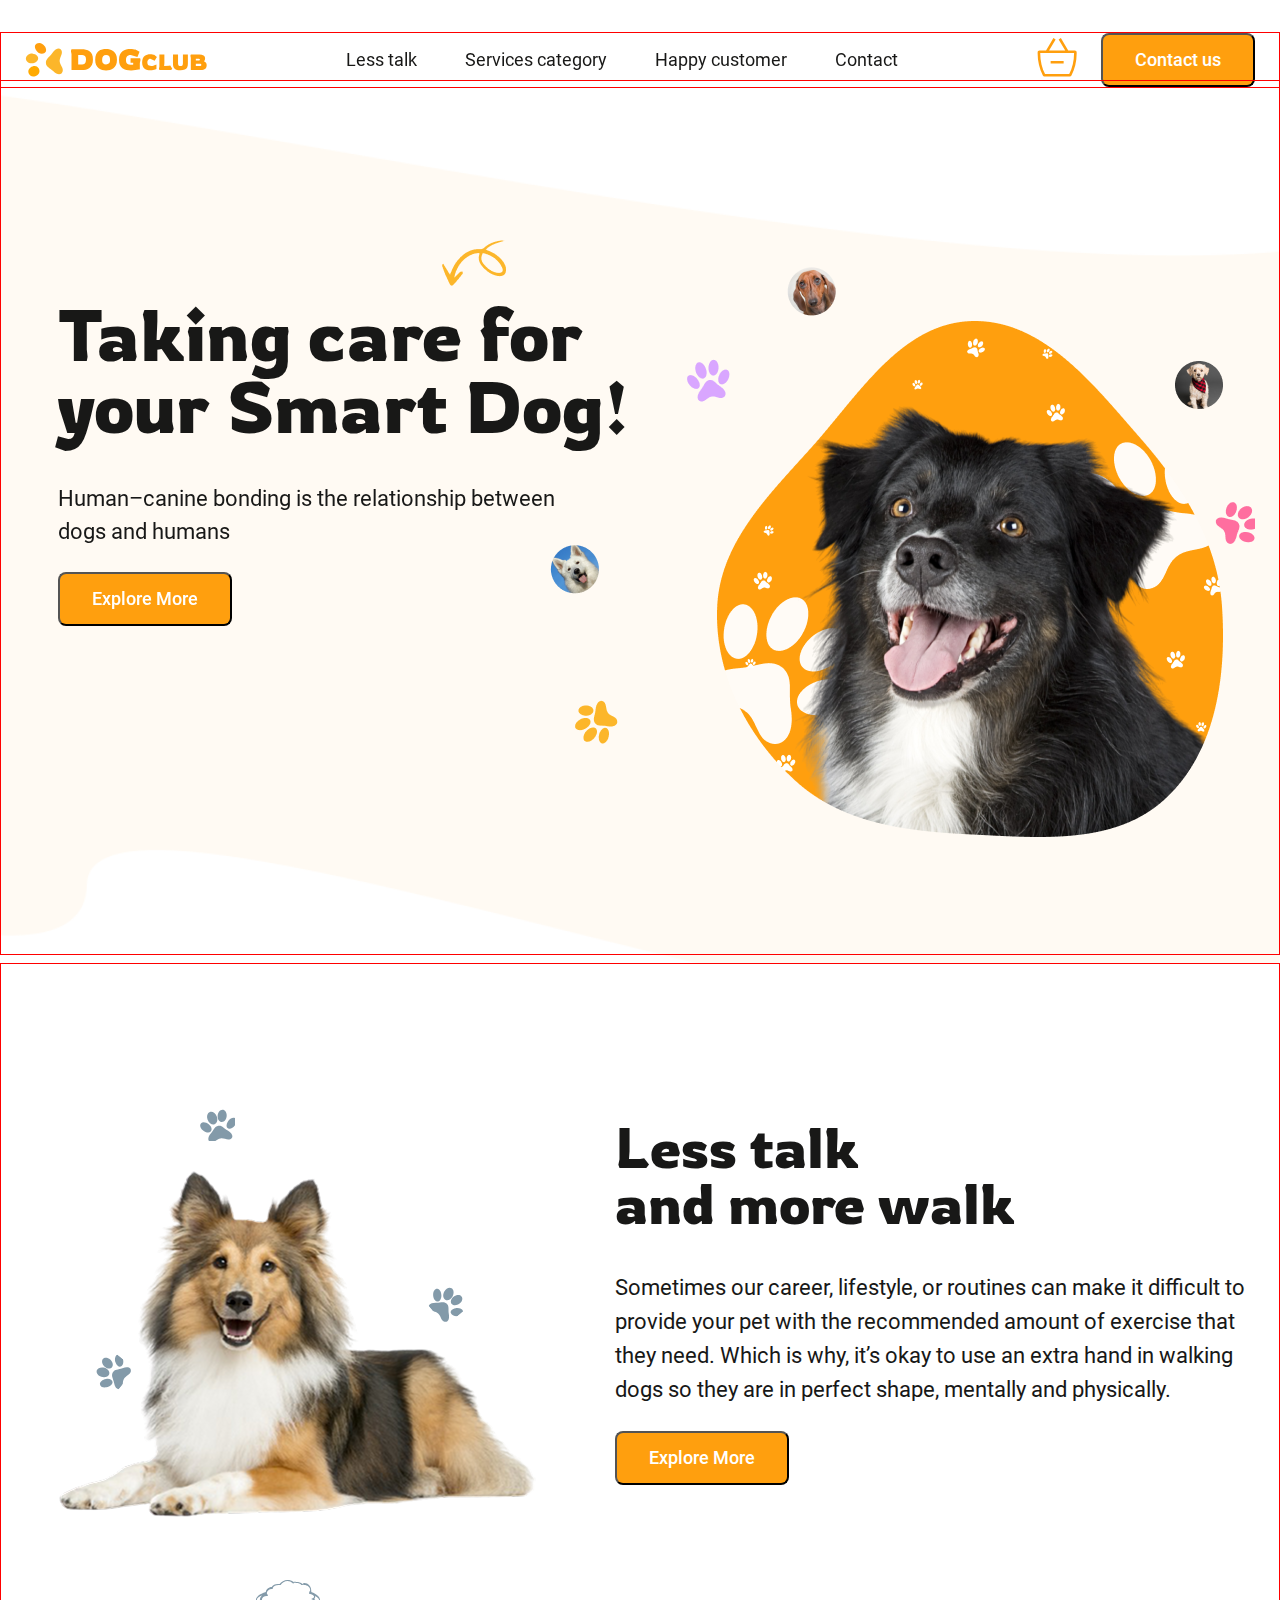
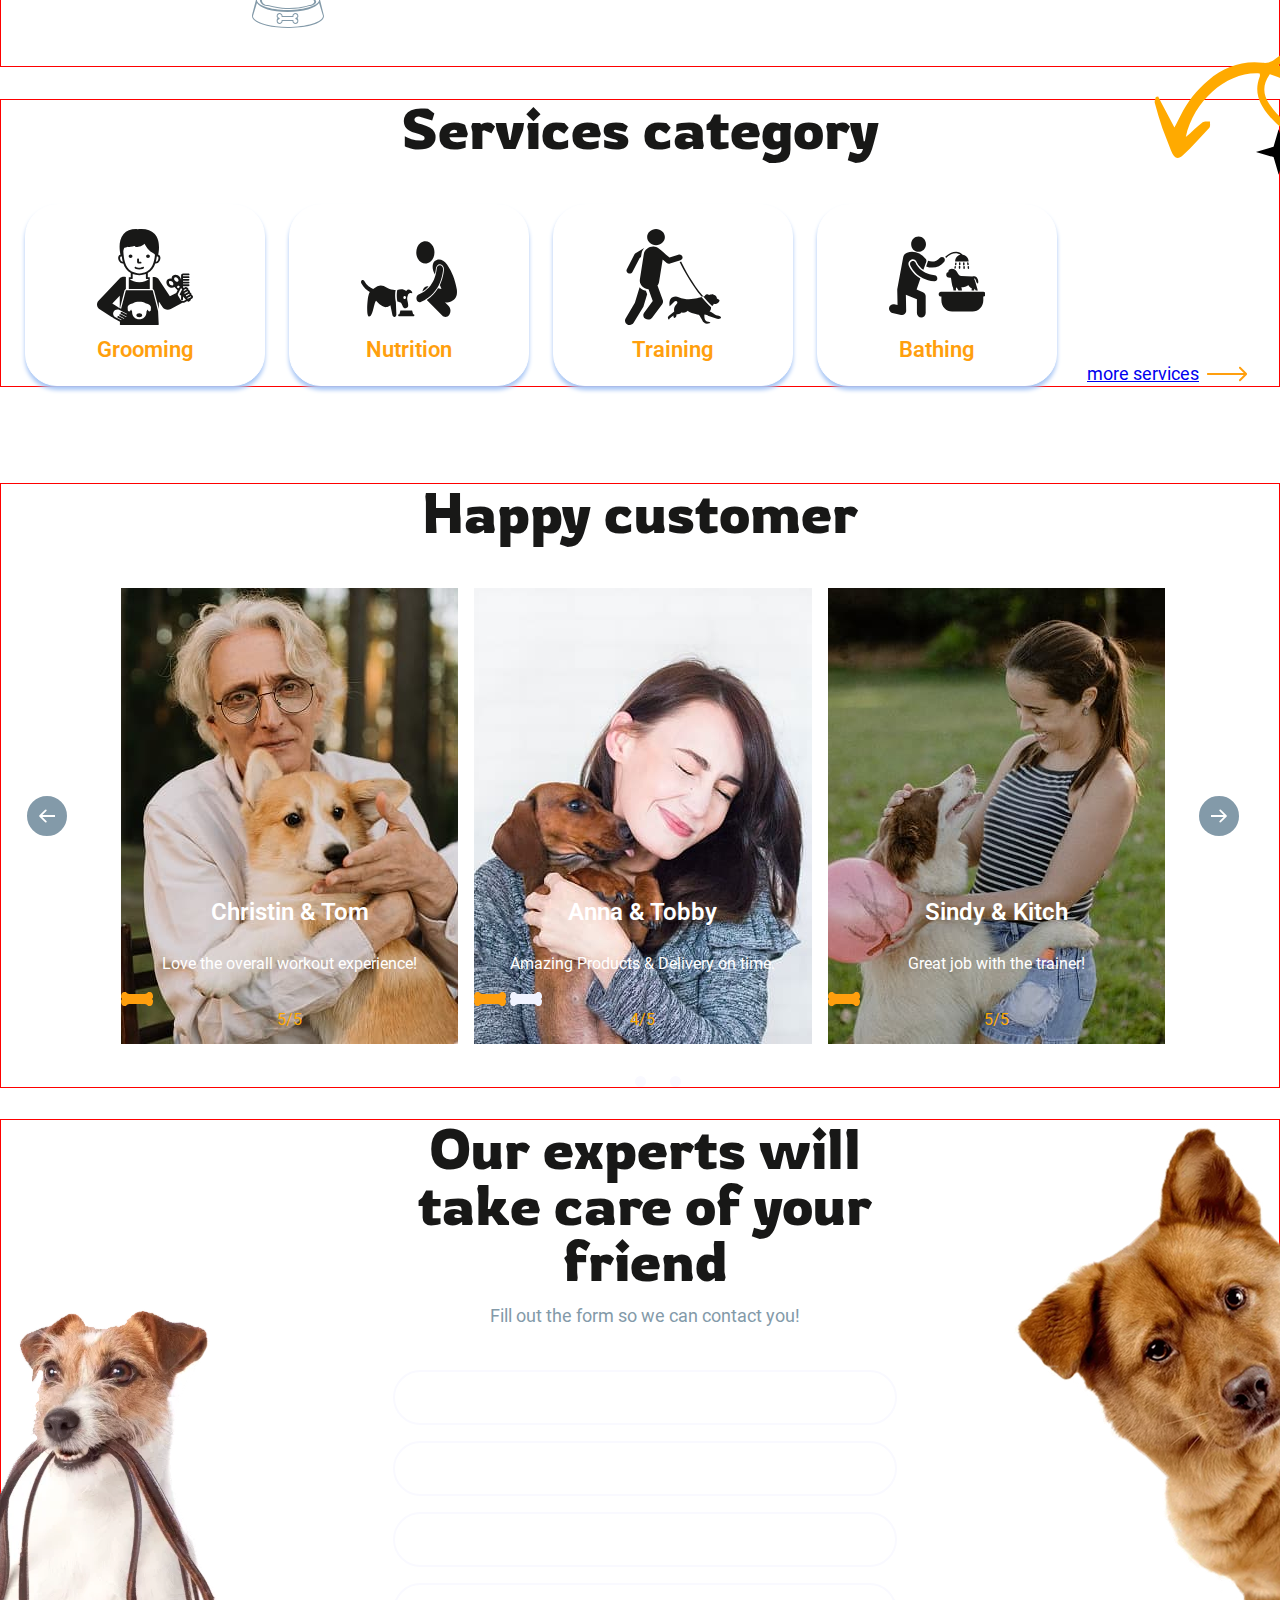
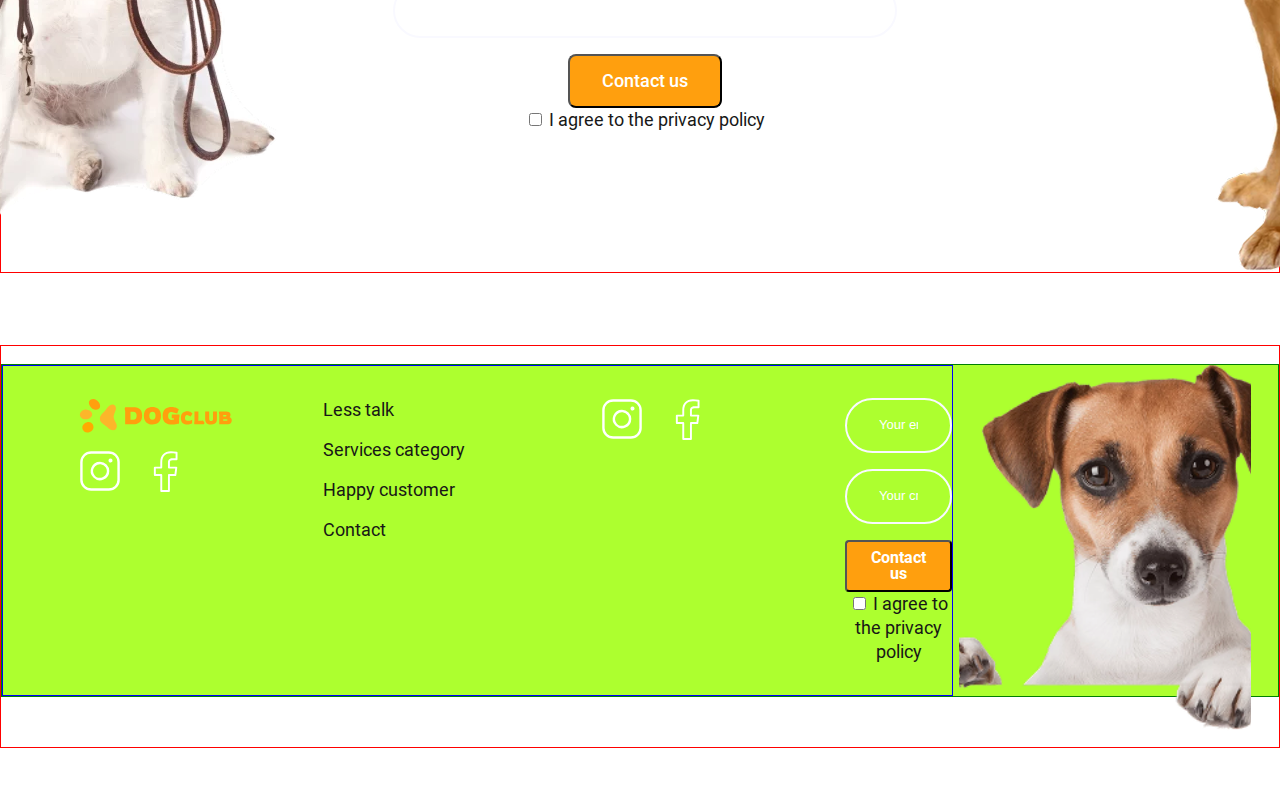
==== commit e57f04ee: "page1, modal, forms - input" ====
--- a/index.html
+++ b/index.html
@@ -1,987 +1,1142 @@
-<!DOCTYPE html>
-<html lang="uk">
-  <head>
-    <meta charset="UTF-8" />
-    <meta http-equiv="X-UA-Compatible" content="IE=edge" />
-    <meta name="viewport" content="width=device-width, initial-scale=1.0" />
-    <title lang="en">DOGclub Svet</title>
-    <!--index был - из d:\IT_FullStack\ФиналПроект\genius-homework-4-mainBEMafter\ -->
-    <!-- Fonts -->
-    <!--Font play 700 400-->
-    <!-- <link rel="preconnect" href="https://fonts.googleapis.com" />
-    <link rel="preconnect" href="https://fonts.gstatic.com" crossorigin />
-    <link
-      href="https://fonts.googleapis.com/css2?family=Play:wght@400;700&display=swap"
-      rel="stylesheet"
-    /> -->
-    <!-- Font Roboto  900 700 400 -->
-    <!-- <link rel="preconnect" href="https://fonts.googleapis.com" />
-    <link rel="preconnect" href="https://fonts.gstatic.com" crossorigin />
-    <link
-      href="https://fonts.googleapis.com/css2?family=Roboto:wght@400;700;900&display=swap"
-      rel="stylesheet"
-    /> -->
-
-    <!-- Fonts dog-->
-    <link rel="preconnect" href="https://fonts.googleapis.com" />
-    <link rel="preconnect" href="https://fonts.gstatic.com" crossorigin />
-    <link
-      href="https://fonts.googleapis.com/css2?family=Play&family=Roboto:wght@100..900&family=Rowdies:wght@300;400;700&display=swap"
-      rel="stylesheet"
-    />
-
-    <!-- Styles -->
-    <!-- <link rel="stylesheet" href="./css/styles.css" /> -->
-    <!-- <link rel="stylesheet" href="./css/main.css" /> -->
-    <link rel="stylesheet" href="./css/main.min.css" />
-  </head>
-  <body>
-    <!-- Это названия id section– для ссылок (SCSS называются по классам, а не по id) -->
-    <!-- section-about-us   - section-less-talk  -->
-    <!-- section-why-us  -> section-services-category -->
-    <!-- section-our-procedures-> section-happy-customer -->
-    <!-- section-contacts -->
-
-    <!-- <div class="wave1"></div> -->
-    <header class="header">
-      <div class="container">
-        <!-- <div class="header-container"> -->
-        <div class="header__container">
-          <!-- <nav class="header-nav"> -->
-          <nav class="header__nav">
-            <!-- Logo and menu  -->
-            <!-- <img
-              src="./images/icon-sled-logo.svg"
-              alt="Veterinary clinic icon DOGclub"
-            /> -->
-
-            <!-- <a class="logo" href="#"> </a> -->
-            <!-- class logo - можно  для  before след на всех элементах - header, footer. Сейчас - flex// -->
-            <a class="logo" href="#">
-              <img
-                class="logo-sled-size logo-sled-size__header"
-                src="./images/icon-sled-logo.svg"
-                alt="Veterinary clinic icon DOGclub"
-              />
-
-              <img
-                class="logo-width__header"
-                src="./images/logo.svg"
-                alt="Veterinary clinic logo DOGclub"
-              />
-            </a>
-
-            <!-- <ul class="header-menu"> -->
-            <ul class="header__menu">
-              <li>
-                <!-- <a class="header-link  -->
-                <a class="header__link link" href="#section-less-talk"
-                  >Less talk</a
-                >
-              </li>
-              <li>
-                <!-- <a class="header__link link" href="#section-why-us">Чому ми</a> -->
-                <a class="header__link link" href="#section-services-category"
-                  >Services category</a
-                >
-              </li>
-              <li>
-                <a class="header__link link" href="#section-happy-customer"
-                  >Happy customer</a
-                >
-              </li>
-              <li>
-                <a class="header__link link" href="#section-contacts"
-                  >Contact</a
-                >
-              </li>
-            </ul>
-          </nav>
-          <!-- <div> -->
-          <!-- <ul class="icon-link-ul"> -->
-          <!-- <ul class="socials socials--header"> -->
-          <!-- <ul class="header__socials socials socials--header"> -->
-          <!-- класс li добавить для hover на li - ненадо. срабатывает hover на icon-link-ul. причем отдельно для своего значка, между ними - нет . ok-->
-          <!-- </ul> -->
-
-          <!-- <div class="header__socials socials socials--header"> -->
-          <div class="header__basket">
-            <a
-              rel="noopener noreferrer"
-              href="tel:+38(096)0000007"
-              title="Veterinary clinic icon basket"
-              target="_blank"
-            >
-              <!-- <svg class="header__socials-icon" width="40" height="40"> -->
-              <svg class="header__basket-icon" width="40" height="40">
-                <use href="./images/icons.svg#icon-header-basket"></use>
-              </svg>
-            </a>
-
-            <button
-              class="button button__section button__mob-hide modal-btn-open"
-              type="button"
-            >
-              Contact us
-            </button>
-          </div>
-
-          <button class="header__burger menu-btn-open" type="button">
-            <!-- меню бургер  3 черточки мобильного  -->
-            <svg width="24" height="24">
-              <use href="./images/icons.svg#icon-menu"></use>
-            </svg>
-          </button>
-          <div class="mobile-menu">
-            <!-- class="mobile-menu__btn-close modal__btn-close menu-btn-close" -->
-            <button class="mobile-menu__btn-close menu-btn-close" type="button">
-              <svg width="24" height="24">
-                <use href="./images/icons.svg#icon-close"></use>
-              </svg>
-            </button>
-            <!-- dz4 <a class="mobile-menu__logo" href="/">
-              <img
-                class="logo-width"
-                src="./images/logo.svg"
-                alt="Veterinary clinic logo DOGclub"
-              />
-            </a> -->
-
-            <!-- Logo and menu  -->
-
-            <a class="logo mobile-menu__logo" href="/">
-              <img
-                class="logo-sled-size"
-                src="./images/icon-sled-logo.svg"
-                alt="Veterinary clinic icon DOGclub"
-              />
-              <img
-                class="logo-width"
-                src="./images/logo.svg"
-                alt="Veterinary clinic logo DOGclub"
-              />
-            </a>
-
-            <ul class="mobile-menu__list">
-              <li>
-                <a class="mobile-menu__link" href="#section-less-talk">
-                  Less talk
-                </a>
-              </li>
-              <li>
-                <a class="mobile-menu__link" href="#section-services-category"
-                  >Services category
-                </a>
-              </li>
-              <li>
-                <a class="mobile-menu__link" href="#section-happy-customer"
-                  >Happy customer</a
-                >
-              </li>
-              <li>
-                <a class="mobile-menu__link" href="#section-contacts"
-                  >Contact
-                </a>
-              </li>
-            </ul>
-            <ul class="mobile-menu__socials socials">
-              <!-- класс li добавить для hover на li - ненадо. срабатывает hover на icon-link-ul. причем отдельно для своего значка, между ними - нет . ok-->
-              <li>
-                <!-- <a class="icon-link" href=""> -->
-                <!-- class="icon-link" -->
-                <a
-                  rel="noopener noreferrer"
-                  href="https://www.instagram.com/"
-                  title="Instagram"
-                  target="_blank"
-                >
-                  <!-- <svg width="25" height="25" viewBox="0 0 32 32"> -->
-                  <!-- <svg class="header__address-icon" width="32" height="32"> -->
-                  <svg class="header__socials-icon" width="32" height="32">
-                    <use href="./images/icons.svg#icon-instagram"></use>
-                  </svg>
-                </a>
-                <!-- <img src="./images/instagram.svg" alt="Иконка Instagram" /> -->
-              </li>
-              <li>
-                <!-- <a class="icon-link" href=""> -->
-                <!-- class="icon-link" -->
-                <a
-                  href="https://www.facebook.com/"
-                  title="Facebook"
-                  target="_blank"
-                >
-                  <!-- <svg width="16" height="28" viewBox="0 0 32 32"> -->
-                  <!-- <svg width="32" height="32" viewBox="0 0 32 32"> -->
-                  <!-- <svg class="header__address-icon" width="32" height="32"> -->
-                  <svg class="header__socials-icon" width="32" height="32">
-                    <use href="images/icons.svg#icon-facebook"></use>
-                  </svg>
-                </a>
-                <!-- <img src="./images/facebook.svg" alt="Иконка facebook" /> -->
-              </li>
-            </ul>
-          </div>
-        </div>
-      </div>
-    </header>
-    <main>
-      <section class="hero-section">
-        <div class="container">
-          <div class="hero-section__container">
-            <div class="hero-section__title">
-              <!-- hero-title-mini ->   hero-section__title--mini" -->
-              <!-- hero-title-big ->   hero-section__title--big" -->
-
-              <!-- <p class="hero-section__title--mini">Косметологічна клініка</p> -->
-
-              <!-- <h1 class="hero-section__title--big" lang="en">beauty zone</h1> -->
-
-              <!-- class="text-brand    убрала из span - 'это синий цвет и все' -->
-              <h1 class="hero-section__title--big" lang="en">
-                Taking care for your
-                <span class="text-capitalize">smart dog!</span>
-              </h1>
-              <!-- </div> -->
-
-              <!-- <h1 class="hero-title" lang="en">
-          Косметологічна клініка
-          <br />
-          <span class="hero-title-big">beauty <br />zone</span>
-        </h1> -->
-
-              <!-- <h1 class="hero-title-mini" lang="en">Косметологічна клініка</h1>
-        <h3 class="hero-title-big">beauty zone</h3> -->
-
-              <!-- <div> -->
-
-              <!-- <p class="under-button"></p> -->
-              <p class="hero-section__top-button">
-                Human–canine bonding is the relationship between dogs and humans
-              </p>
-              <button
-                class="button button__section modal-btn-open"
-                type="button"
-              >
-                Explore More
-              </button>
-            </div>
-
-            <!-- <img
-          src="./images/photoWoman.jpg"
-          alt="Жінка лікар виконує косметологічну процедуру клієнтці"
-        /> -->
-            <!-- srcset="
-                ./images/sect1_pexels-pixabay.jpg    1x,
-                ./images/sect1_pexels-pixabay@2x.jpg 2x
-              "
-              src="./images/sect1_pexels-pixabay.jpg" -->
-
-            <img
-              class="hero-section__image"
-              srcset="./images/dog_yell.png 1x, ./images/dog_yell@2x.jpg 2x"
-              src="./images/dog_yell.jpg"
-              alt="Black dog"
-            />
-          </div>
-        </div>
-      </section>
-
-      <!-- <section class="section about-us-section" id="section-about-us"> -->
-      <!-- Меняла местами, может приоритеты - нет -->
-      <!-- <section class="about-us-section section" id="section-about-us"> -->
-      <!-- убрать section - он делает только padding 48 0. Здесь перекрывают сверху др-друга Padding section и about-us-section -->
-      <!-- Вернуться к отступам между hero и about-us/
-        А пока - точно надо снизу от about-us до why-us  176=128+48 (48 - .section дают везде ниже) -->
-      <section class="about-us-section" id="section-less-talk">
-        <div class="container">
-          <!-- ------video - плзже разобраться . пока так     -->
-          <!-- <article вынесено пока в index_video.html - мешает разметке -->
-
-          <!-- <div class="about-us-container"> -->
-          <div class="about-us-section__container">
-            <!-- <svg class="star2" width="15" height="16"> -->
-            <!-- <svg class="star2">
-              <use href="./images/icons.svg#icon-star2mid"></use>
-            </svg>
-            <svg class="star1">
-              <use href="./images/icons.svg#icon-star1big"></use>
-            </svg>
-            <svg class="star3">
-              <use href="./images/icons.svg#icon-star3small"></use>
-            </svg> -->
-
-            <!-- <ul class="about-us-ul-img"> -->
-            <!-- <ul class="about-us-section__imgs">
-              <li class="about-us-section__imgli">
-                <img
-                  srcset="./images/face2up.jpg 1x, ./images/face2up@2x.jpg 2x"
-                  src="./images/face2up.jpg"
-                  alt="Лицо клиента до процедур в клинике"
-                />
-              </li>
-            </ul> -->
-
-            <img
-              class="about-us-section__image"
-              srcset="
-                ./images/sect2_shetland-sheepdog-lying.png    1x,
-                ./images/sect2_shetland-sheepdog-lying@2x.png 2x
-              "
-              src="./images/sect2_shetland-sheepdog-lying.png"
-              alt="Shetland sheepdog lying"
-            />
-            <svg class="food">
-              <use href="./images/icons.svg#icon-food"></use>
-            </svg>
-
-            <svg class="sled sled--left">
-              <use href="./images/icons.svg#icon-sled"></use>
-            </svg>
-            <svg class="sled sled--top">
-              <use href="./images/icons.svg#icon-sled"></use>
-            </svg>
-            <svg class="sled sled--right">
-              <use href="./images/icons.svg#icon-sled"></use>
-            </svg>
-
-            <!-- <div class="about-us-content"> -->
-            <div class="about-us-section__content">
-              <!-- <svg class="sled sled--arrow1"> -->
-              <svg class="arrow">
-                <use href="./images/icons.svg#icon-arrow11"></use>
-              </svg>
-              <!-- <h2 class="about-us-title section__title"> -->
-              <!-- <h2 class="about-us-section__title section__title"> -->
-              <!-- <div class="about-us-section__divforleft"> -->
-              <!-- <h2 class="about-us-section__title section__title text-left"> -->
-              <!-- <h2 class="about-us-section__title section__title section__title--left">   -->
-              <!-- //left своей секции теперь срабатывает т.к. @import section в main.scss перенесен вверх /layouts -->
-              <h2 class="about-us-section__title section__title">
-                Less talk <br />
-                and more walk
-              </h2>
-              <!-- </div> -->
-              <p class="about-us-section__p about-us-section__p--notlastp">
-                Sometimes our career, lifestyle, or routines can make it
-                difficult to provide your pet with the recommended amount of
-                exercise that they need. Which is why, it’s okay to use an extra
-                hand in walking dogs so they are in perfect shape, mentally and
-                physically.
-              </p>
-
-              <button
-                class="button button__section modal-btn-open"
-                type="button"
-              >
-                Explore More
-              </button>
-              <svg class="star4">
-                <use href="./images/icons.svg#icon-star1big"></use>
-              </svg>
-            </div>
-
-            <!-- <svg class="star2">
-              <use href="./images/icons.svg#icon-star2mid"></use>
-            </svg>
-            <svg class="star1">
-              <use href="./images/icons.svg#icon-star1big"></use>
-            </svg>
-            <svg class="star3">
-              <use href="./images/icons.svg#icon-star3small"></use>
-            </svg> -->
-          </div>
-        </div>
-      </section>
-
-      <!-- <section class="why-us-section section" id="section-why-us"> -->
-      <section class="section" id="section-services-category">
-        <!-- <h2>Чому люди <span>обирають нас</span></h2> -->
-        <div class="wave"></div>
-        <!-- <div class="container why-us-container"> -->
-        <div class="container">
-          <!-- <div class="wave"></div> -->
-          <!-- <h2 class="why-us-title section__title"> -->
-          <h2 class="why-us-section__title section__title">
-            Services category
-          </h2>
-          <div class="why-us-section__content">
-            <svg class="star2">
-              <use href="./images/icons.svg#icon-star2mid"></use>
-            </svg>
-            <svg class="arrow-services">
-              <use href="./images/icons.svg#icon-arrow11"></use>
-            </svg>
-            <ul class="why-us-section__list">
-              <li class="why-us-section__item why-us-section__item--hide">
-                <!-- <img src="./images/sect3_1grooming.svg" alt="Grooming sign" /> -->
-                <!-- <svg class="why-us-section__img" width="48" height="48">
-                <use href="images/icons.svg#icon-atom1"></use>
-              </svg> -->
-                <svg class="why-us-section__img" width="96" height="96">
-                  <use href="./images/icons.svg#icon-sect3_1grooming"></use>
-                </svg>
-                <p class="why-us-section__p">Grooming</p>
-              </li>
-              <li class="why-us-section__item">
-                <svg class="why-us-section__img" width="96" height="96">
-                  <use href="./images/icons.svg#icon-sect3_2nutrition"></use>
-                </svg>
-                <p class="why-us-section__p">Nutrition</p>
-              </li>
-              <li class="why-us-section__item why-us-section__item--hide">
-                <svg class="why-us-section__img" width="96" height="96">
-                  <use href="./images/icons.svg#icon-sect3_3training"></use>
-                </svg>
-                <p class="why-us-section__p">Training</p>
-              </li>
-              <li class="why-us-section__item why-us-section__item--hide">
-                <svg class="why-us-section__img" width="96" height="96">
-                  <use href="./images/icons.svg#icon-sect3_4bathing"></use>
-                </svg>
-
-                <p class="why-us-section__p">Bathing</p>
-              </li>
-              <!-- Так получилось внизу текст. Но надо отдельный flex чтобы горизонтально рядом текст и стрелка и без gap с левыми карточками -->
-              <!-- поэтому 2 flex рядом  1. ul why-us-section__list 2. div внутри общего  -->
-              <!-- <li class="why-us-section__item--end"> -->
-              <!-- <a href="#">more services</a> -->
-              <!-- <img src="./images/arrow1.svg" alt="right arrow" /> -->
-              <!-- </li>  -->
-            </ul>
-
-            <!-- //так - стрелка не в ссылке -->
-            <!-- <div class="why-us-section__more why-us-section__more--end">
-              <a href="#">more services</a>
-              <svg class="icon-color" width="40" height="24">
-                <use href="./images/icons.svg#icon-arrow-more"></use>
-              </svg>
-            </div> -->
-
-            <div class="why-us-section__more why-us-section__more--end">
-              <a class="logo logo__gap" href="#"
-                >more services
-                <svg class="icon-color" width="40" height="24">
-                  <use href="./images/icons.svg#icon-arrow-more"></use>
-                </svg>
-              </a>
-              <!-- <img src="./images/arrow1.svg" alt="right arrow" /> -->
-            </div>
-            <!-- <a class="footer-link" href="#">more services</a> -->
-          </div>
-        </div>
-      </section>
-
-      <section class="procedure-section section" id="section-happy-customer">
-        <div class="container">
-          <!-- <h2>Наші <span>процедури</span></h2> -->
-          <!-- <h2 class="procedure-section__title section__title"> -->
-          <h2 class="section__title">Happy customer</h2>
-
-          <!-- <div class="procedures-container"> -->
-          <div class="procedure-section__container">
-            <!-- <h2>Наші <span>процедури</span></h2> -->
-            <!-- <div></div> -->
-
-            <button
-              class="carousel-button procedure-section__button"
-              type="button"
-            >
-              <!-- <svg class="carousel-arrow" width="16" height="16"> -->
-              <svg width="16" height="16">
-                <use href="./images/icons.svg#icon-arrow"></use>
-              </svg>
-            </button>
-
-            <!-- class="formats-section__container swiper-container swiper-initialized swiper-horizontal swiper-backface-hidden" -->
-            <!-- <div class=""> -->
-            <!-- <ul class="procedure-list"> -->
-            <ul class="procedure-section__list">
-              <!-- <li class="procedure-item"> -->
-              <li class="procedure-section__item procedure-section__item--show">
-                <!-- <article><h3>Маски для обличчя</h3></article> -->
-                <!-- <img
-                  src="./images/faceprocMask1.jpg"
-                  alt="Фото жiнки на процедурi Маски для обличчя"
-                /> -->
-
-                <article class="procedure-card">
-                  <!-- <article class="procedure-section__card"> -->
-                  <!-- class="procedure-card-image" -->
-                  <img
-                    class="procedure-card__image"
-                    srcset="
-                      ./images/sect4_1christian-tom.jpg    1x,
-                      ./images/sect4_1christian-tom@2x.jpg 2x
-                    "
-                    src="./images/sect4_1christian-tom.jpg"
-                    alt="Photo of customer Christin & Tom"
-                  />
-                  <h3 class="procedure-card__titleh3">Christin & Tom</h3>
-                  <p class="procedure-card__p">
-                    Love the overall workout experience!
-                  </p>
-                  <div>
-                    <!-- <img src="./images/bone_count.svg" alt="Points counter" /> -->
-                    <svg class="icon-color" width="32" height="14">
-                      <use href="./images/icons.svg#icon-bone-count"></use>
-                    </svg>
-                    <p class="procedure-card__p procedure-card__p--counter">
-                      5/5
-                    </p>
-                  </div>
-                </article>
-              </li>
-              <!-- <li class="procedure-item"> -->
-              <!-- <li class="procedure-section__item procedure-section__item--hide"> -->
-              <li class="procedure-section__item procedure-section__item--hide">
-                <article class="procedure-card">
-                  <img
-                    class="procedure-card__image"
-                    srcset="
-                      ./images/sect4_2anna.jpg     1x,
-                      ./images/sect4_2anna@2x_.jpg 2x
-                    "
-                    src="./images/sect4_2anna.jpg"
-                    alt="Photo of customer Anna & Tobby"
-                  />
-                  <h3 class="procedure-card__titleh3">Anna & Tobby</h3>
-                  <p class="procedure-card__p">
-                    Amazing Products & Delivery on time.
-                  </p>
-                  <div>
-                    <!-- <img src="./images/bone_count.svg" alt="Points counter" /> -->
-                    <svg class="icon-color" width="32" height="14">
-                      <use href="./images/icons.svg#icon-bone-count"></use>
-                    </svg>
-                    <svg class="icon-color__white" width="32" height="14">
-                      <use href="./images/icons.svg#icon-bone-count"></use>
-                    </svg>
-                    <p class="procedure-card__p procedure-card__p--counter">
-                      4/5
-                    </p>
-                  </div>
-                </article>
-              </li>
-              <!-- <li class="procedure-item"> -->
-              <li class="procedure-section__item procedure-section__item--hide">
-                <article class="procedure-card">
-                  <img
-                    class="procedure-card__image"
-                    srcset="
-                      ./images/sect4_3sindy.jpg    1x,
-                      ./images/sect4_3sindy@2x.jpg 2x
-                    "
-                    src="./images/sect4_3sindy.jpg"
-                    alt="Photo of customer Sindy & Kitch"
-                  />
-                  <h3 class="procedure-card__titleh3">Sindy & Kitch</h3>
-                  <p class="procedure-card__p">Great job with the trainer!</p>
-                  <div>
-                    <!-- <img src="./images/bone_count.svg" alt="Points counter" /> -->
-                    <svg class="icon-color" width="32" height="14">
-                      <use href="./images/icons.svg#icon-bone-count"></use>
-                    </svg>
-
-                    <p class="procedure-card__p procedure-card__p--counter">
-                      5/5
-                    </p>
-                  </div>
-                </article>
-              </li>
-            </ul>
-            <!-- </div> -->
-
-            <button
-              class="carousel-button procedure-section__button next"
-              type="button"
-            >
-              <!-- класс next добавлен для повернуть стрелку-кнопку вправо  -->
-              <svg width="16" height="16">
-                <use href="./images/icons.svg#icon-arrow"></use>
-              </svg>
-            </button>
-          </div>
-          <div class="pagination">
-            <span
-              class="pagination__button pagination__button--active"
-              aria-current="true"
-            ></span>
-            <span class="pagination__button"></span>
-            <span class="pagination__button"></span>
-          </div>
-        </div>
-      </section>
-      <!-- <section class="contact-section section" id="section-contacts"> -->
-      <section class="contacts-section section" id="section-contacts">
-        <div class="container">
-          <h2 class="contacts-section__title section__title">
-            Our experts will take care of your friend
-          </h2>
-          <!-- <div class="contacts-container"> -->
-
-          <div class="contacts-section__container">
-            <!-- <iframe
-              class="contacts-section__map"
-              allowfullscreen=""
-              loading="lazy"
-              referrerpolicy="no-referrer-when-downgrade"
-            ></iframe>  -->
-
-            <!-- Form         -->
-            <!-- <form name="contact-form" autocomplete="on" novalidate> -->
-            <!-- <div class="signup-free"> -->
-            <!-- <div class="contact-form-back"> -->
-
-            <img
-              class="contacts-section__imag"
-              src="./images/sect5_187-1873965_pictures-of-dogs-walking-dog-walking-png 1.png"
-              alt="Photo of dog on leash"
-            />
-
-            <div class="contacts-section__form--back">
-              <!-- <form name="contact-form" autocomplete="off"> -->
-
-              <form name="contact-form" autocomplete="off">
-                <p class="modal__text">
-                  Fill out the form so we can contact you!
-                </p>
-
-                <!-- <div class="modal__form-field input"> -->
-                <div class="contacts-section__form-field">
-                  <label
-                    label
-                    class="input__label visually-hidden"
-                    for="user-name"
-                    >Your name</label
-                  >
-                  <input
-                    class="input__control"
-                    type="text"
-                    id="user-name"
-                    name="user-name"
-                    placeholder="Your name"
-                    pattern="^[Є-ЯҐа-їґ]+\s[Є-ЯҐа-їґ]+$"
-                    required
-                  />
-                </div>
-
-                <!-- pet-name - id другое сделать!!! -->
-                <div class="contacts-section__form-field">
-                  <label
-                    label
-                    class="input__label visually-hidden"
-                    for="pet-name"
-                    >Pet name</label
-                  >
-                  <input
-                    class="input__control"
-                    type="text"
-                    id="pet-name"
-                    name="pet-name"
-                    placeholder="Pet name"
-                    pattern="^[Є-ЯҐа-їґ]+\s[Є-ЯҐа-їґ]+$"
-                    required
-                  />
-                </div>
-
-                <!-- <div class="modal__form-field input"> -->
-                <div class="contacts-section__form-field input">
-                  <label
-                    label
-                    class="input__label visually-hidden"
-                    for="user-tel"
-                    >Your phone</label
-                  >
-                  <input
-                    class="input__control"
-                    type="tel"
-                    id="user-tel"
-                    name="user-tel"
-                    placeholder="Your phone"
-                    pattern="^\+380[0-9]{9}"
-                    required
-                  />
-                </div>
-
-                <!-- <div class="modal__form-field input"> -->
-                <div class="contacts-section__form-field input">
-                  <label
-                    label
-                    class="input__label visually-hidden"
-                    for="user-email"
-                    >Your email</label
-                  >
-                  <input
-                    class="input__control"
-                    type="email"
-                    id="user-email"
-                    name="user-email"
-                    placeholder="Your email"
-                    required
-                  />
-                </div>
-
-                <!-- <button class="modal__button button" type="submit"> -->
-                <button
-                  class="button__section button button--center"
-                  type="submit"
-                >
-                  Contact us
-                </button>
-
-                <div class="text-center">
-                  <input type="checkbox" id="agree" name="agree" />
-                  <label for="agree">I agree to the privacy policy</label>
-                </div>
-
-                <!-- <p class="form-terms">
-                  Натискаючи на кнопку я погоджуюсь
-                  <a class="form-terms__link" href="#"
-                    >з політикою конфіденційності</a
-                  >
-                </p> -->
-              </form>
-            </div>
-            <!-- <div class="signup-free">
-              <p class="signup-free-p">
-                Запишіться
-                <span class="text-brand">безкоштовно</span> та отримайте
-                подарунок
-              </p>
-              <p class="signup-free-input">Ваше ім'я та прізвище</p>
-              <p class="signup-free-input">Ваш номер телефону</p>
-              <p class="signup-free-input">Ваша електронна пошта</p>
-              <div class="signup-button">
-                <button class="button" type="button">
-                  Записатись безкоштовно
-                </button>
-                <p class="under-button">
-                  Натискаючи на кнопку я погоджуюсь
-                  <span class="privacy-policy"
-                    >з політикою конфіденційності</span
-                  >
-                </p>
-              </div>
-            </div> -->
-            <img
-              class="contacts-section__imag-right"
-              src="./images/pngaaa.com-4675506-min 1.png"
-              alt="Photo of a red dog peeking out"
-            />
-          </div>
-        </div>
-      </section>
-    </main>
-    <footer class="footer">
-      <div class="container">
-        <!-- <div class="footer-container"> -->
-        <div class="footer__container">
-          <!-- <nav class="footer-nav"> -->
-          <nav class="footer__nav">
-            <!-- Logo and menu  -->
-            <!-- div чтобы Logo был ссылкой с наведением только на тексте Img, поменьше -->
-            <!-- <div class="footer-logo"> -->
-            <!-- dz4  <div class="footer__logo">
-              <a href="#">
-                <img
-                  class="logo-width__footer"
-                  src="./images/logo.svg"
-                  alt="Логотип косметологічної клініки Beauty Zone"
-              /></a>
-            </div> -->
-
-            <div class="footer__logo">
-              <a class="logo" href="#">
-                <img
-                  class="logo-sled-size logo-sled-size__footer"
-                  src="./images/icon-sled-logo.svg"
-                  alt="Veterinary clinic icon DOGclub"
-                />
-
-                <img
-                  class="logo-width__footer"
-                  src="./images/logo.svg"
-                  alt="Veterinary clinic logo DOGclub"
-                />
-              </a>
-            </div>
-
-            <!-- <ul class="footer-menu footer--ul"> -->
-            <!-- <ul class="footer__menu footer__ul"> убрала footer__ul был только отстпу 16 для li-->
-            <ul class="footer__menu">
-              <li>
-                <!-- <a class="footer-link link" href="#section-about-us"> -->
-                <a class="footer__link link" href="#section-less-talk">
-                  Less talk</a
-                >
-              </li>
-              <li>
-                <!-- <a class="footer-link link" href="#section-why-us">Чому ми</a> -->
-                <a class="footer__link link" href="#section-services-category"
-                  >Services category</a
-                >
-              </li>
-              <li>
-                <!-- <a class="footer-link link" href="#section-our-procedures" -->
-                <a class="footer__link link" href="#section-happy-customer"
-                  >Happy customer</a
-                >
-              </li>
-              <li>
-                <!-- <a class="footer-link link" href="#section-contacts" -->
-                <a class="footer__link link" href="#section-contacts"
-                  >Contact</a
-                >
-              </li>
-            </ul>
-          </nav>
-
-          <form name="contact-form" autocomplete="off">
-            <!-- <div class="modal__form-field input"> -->
-            <div class="contacts-section__form-field input">
-              <label label class="input__label visually-hidden" for="user-email"
-                >Your email</label
-              >
-              <input
-                class="input__control"
-                type="email"
-                id="user-email"
-                name="user-email"
-                placeholder="Your email"
-                required
-              />
-            </div>
-
-            <div class="contacts-section__form-field input">
-              <label label class="input__label visually-hidden" for="user-cmc"
-                >Your cmc</label
-              >
-              <input
-                class="input__control"
-                type="text"
-                id="user-cmc"
-                name="user-cmc"
-                placeholder="Your cmc"
-                required
-              />
-            </div>
-
-            <!-- <button class="modal__button button" type="submit"> -->
-            <!-- <button class="contacts-section__button button" type="submit"></button> -->
-            <div class="contacts-section__btn-center">
-              <button
-                class="button__footer button button--center"
-                type="submit"
-              >
-                Contact us
-              </button>
-
-              <div class="text-center">
-                <input type="checkbox" id="agree" name="agree" />
-                <label for="agree">I agree to the privacy policy</label>
-              </div>
-            </div>
-
-            <!-- <p class="form-terms">
-                  Натискаючи на кнопку я погоджуюсь
-                  <a class="form-terms__link" href="#"
-                    >з політикою конфіденційності</a
-                  >
-                </p> -->
-          </form>
-
-          <!-- <address class="footer-address footer-address-ul"> -->
-        </div>
-        <img src="./images/footer-dog.jpg" alt="Photo of a small dog" />
-
-        <!-- картинку псевдоэлементом ::after в _footer.scss -->
-        <!-- <img src="./images/PhotoRoom.png" alt="Фото пляшечок з ліками" /> -->
-        <!-- </div> -->
-      </div>
-    </footer>
-
-    <div class="backdrop is-hidden">
-      <!-- Пока убрать is-hidden на время разработки формы . Вернуть is-hidden потом!!! -->
-      <!-- <div class="backdrop is-hidden"> -->
-      <div class="modal">
-        <!-- <button class="modal-btn-close" type="button"> -->
-        <button class="modal__btn-close modal-btn-close" type="button">
-          <svg width="32" height="32">
-            <use href="./images/icons.svg#icon-close"></use>
-          </svg>
-        </button>
-        <!-- <h2 class="modal-title">Замовити дзвінок</h2> -->
-        <h2 class="modal__title">Замовити дзвінок</h2>
-
-        <!-- <form name="contact-form" autocomplete="on" novalidate> -->
-        <form name="modal-form" autocomplete="on">
-          <p class="modal__text">
-            Запишіться <span class="text-brand">безкоштовно</span> та отримайте
-            подарунок
-          </p>
-          <!-- <div class="modal__form-field input"> -->
-          <div class="modal__form-field">
-            <label label class="input__label visually-hidden" for="user-name"
-              >Ваше ім'я та прізвище</label
-            >
-            <input
-              class="input__control"
-              type="text"
-              id="user-name"
-              name="user-name"
-              placeholder="Ваше ім'я та прізвище"
-              pattern="^[Є-ЯҐа-їґ]+\s[Є-ЯҐа-їґ]+$"
-              required
-            />
-          </div>
-
-          <div class="modal__form-field input">
-            <label label class="input__label visually-hidden" for="user-tel"
-              >Ваш номер телефону</label
-            >
-            <input
-              class="input__control"
-              type="tel"
-              id="user-tel"
-              name="user-tel"
-              placeholder="Ваш номер телефону"
-              pattern="^\+380[0-9]{9}"
-              required
-            />
-          </div>
-          <!-- +380ХХХХХХХХХ -->
-
-          <div class="modal__form-field input">
-            <label label class="input__label visually-hidden" for="user-email"
-              >Ваша електронна пошта</label
-            >
-            <input
-              class="input__control"
-              type="email"
-              id="user-email"
-              name="user-email"
-              placeholder="Ваша електронна пошта"
-              required
-            />
-          </div>
-
-          <button class="modal__button button button__section" type="submit">
-            Записатись безкоштовно
-          </button>
-
-          <p class="form-terms">
-            Натискаючи на кнопку я погоджуюсь
-            <!-- <a class="form-terms-link" href="#">політикою конфіденційності</a> -->
-            <a class="form-terms__link" href="#"
-              >з політикою конфіденційності</a
-            >
-          </p>
-        </form>
-      </div>
-    </div>
-
-    <script src="./js/mobile-menu.js"></script>
-    <script src="./js/modal.js"></script>
-  </body>
-</html>
+<!DOCTYPE html>
+<html lang="uk">
+  <head>
+    <meta charset="UTF-8" />
+    <meta http-equiv="X-UA-Compatible" content="IE=edge" />
+    <meta name="viewport" content="width=device-width, initial-scale=1.0" />
+    <title lang="en">DOGclub Svet</title>
+    <!--index был - из d:\IT_FullStack\ФиналПроект\genius-homework-4-mainBEMafter\ -->
+    <!-- Fonts -->
+    <!--Font play 700 400-->
+    <!-- <link rel="preconnect" href="https://fonts.googleapis.com" />
+    <link rel="preconnect" href="https://fonts.gstatic.com" crossorigin />
+    <link
+      href="https://fonts.googleapis.com/css2?family=Play:wght@400;700&display=swap"
+      rel="stylesheet"
+    /> -->
+    <!-- Font Roboto  900 700 400 -->
+    <!-- <link rel="preconnect" href="https://fonts.googleapis.com" />
+    <link rel="preconnect" href="https://fonts.gstatic.com" crossorigin />
+    <link
+      href="https://fonts.googleapis.com/css2?family=Roboto:wght@400;700;900&display=swap"
+      rel="stylesheet"
+    /> -->
+
+    <!-- Fonts dog-->
+    <link rel="preconnect" href="https://fonts.googleapis.com" />
+    <link rel="preconnect" href="https://fonts.gstatic.com" crossorigin />
+    <link
+      href="https://fonts.googleapis.com/css2?family=Play&family=Roboto:wght@100..900&family=Rowdies:wght@300;400;700&display=swap"
+      rel="stylesheet"
+    />
+
+    <!-- Styles -->
+    <!-- <link rel="stylesheet" href="./css/styles.css" /> -->
+    <!-- <link rel="stylesheet" href="./css/main.css" /> -->
+    <link rel="stylesheet" href="./css/main.min.css" />
+  </head>
+  <body>
+    <!-- Это названия id section– для ссылок (SCSS называются по классам, а не по id) -->
+    <!-- section-about-us   - section-less-talk  -->
+    <!-- section-why-us  -> section-services-category -->
+    <!-- section-our-procedures-> section-happy-customer -->
+    <!-- section-contacts -->
+
+    <!-- <div class="wave1"></div> -->
+    <header class="header">
+      <div class="container">
+        <!-- <div class="header-container"> -->
+        <div class="header__container">
+          <!-- <nav class="header-nav"> -->
+          <nav class="header__nav">
+            <!-- Logo and menu  -->
+            <!-- <img
+              src="./images/icon-sled-logo.svg"
+              alt="Veterinary clinic icon DOGclub"
+            /> -->
+
+            <!-- <a class="logo" href="#"> </a> -->
+            <!-- class logo - можно  для  before след на всех элементах - header, footer. Сейчас - flex// -->
+            <a class="logo" href="#">
+              <img
+                class="logo-sled-size logo-sled-size__header"
+                src="./images/icon-sled-logo.svg"
+                alt="Veterinary clinic icon DOGclub"
+              />
+
+              <img
+                class="logo-width__header"
+                src="./images/logo.svg"
+                alt="Veterinary clinic logo DOGclub"
+              />
+            </a>
+
+            <!-- <ul class="header-menu"> -->
+            <ul class="header__menu">
+              <li>
+                <!-- <a class="header-link  -->
+                <a class="header__link link" href="#section-less-talk"
+                  >Less talk</a
+                >
+              </li>
+              <li>
+                <!-- <a class="header__link link" href="#section-why-us">Чому ми</a> -->
+                <a class="header__link link" href="#section-services-category"
+                  >Services category</a
+                >
+              </li>
+              <li>
+                <a class="header__link link" href="#section-happy-customer"
+                  >Happy customer</a
+                >
+              </li>
+              <li>
+                <a class="header__link link" href="#section-contacts"
+                  >Contact</a
+                >
+              </li>
+            </ul>
+          </nav>
+          <!-- <div> -->
+          <!-- <ul class="icon-link-ul"> -->
+          <!-- <ul class="socials socials--header"> -->
+          <!-- <ul class="header__socials socials socials--header"> -->
+          <!-- класс li добавить для hover на li - ненадо. срабатывает hover на icon-link-ul. причем отдельно для своего значка, между ними - нет . ok-->
+          <!-- </ul> -->
+
+          <!-- <div class="header__socials socials socials--header"> -->
+          <div class="header__basket">
+            <a
+              rel="noopener noreferrer"
+              href="tel:+38(096)0000007"
+              title="Veterinary clinic icon basket"
+              target="_blank"
+            >
+              <!-- <svg class="header__socials-icon" width="40" height="40"> -->
+              <svg class="header__basket-icon" width="40" height="40">
+                <use href="./images/icons.svg#icon-header-basket"></use>
+              </svg>
+            </a>
+
+            <button
+              class="button button__section button__mob-hide modal-btn-open"
+              type="button"
+            >
+              Contact us
+            </button>
+          </div>
+
+          <button class="header__burger menu-btn-open" type="button">
+            <!-- меню бургер  3 черточки мобильного  -->
+            <svg width="24" height="24">
+              <use href="./images/icons.svg#icon-menu"></use>
+            </svg>
+          </button>
+          <div class="mobile-menu">
+            <!-- class="mobile-menu__btn-close modal__btn-close menu-btn-close" -->
+            <button class="mobile-menu__btn-close menu-btn-close" type="button">
+              <svg width="24" height="24">
+                <use href="./images/icons.svg#icon-close"></use>
+              </svg>
+            </button>
+            <!-- dz4 <a class="mobile-menu__logo" href="/">
+              <img
+                class="logo-width"
+                src="./images/logo.svg"
+                alt="Veterinary clinic logo DOGclub"
+              />
+            </a> -->
+
+            <!-- Logo and menu  -->
+
+            <a class="logo mobile-menu__logo" href="/">
+              <img
+                class="logo-sled-size"
+                src="./images/icon-sled-logo.svg"
+                alt="Veterinary clinic icon DOGclub"
+              />
+              <img
+                class="logo-width"
+                src="./images/logo.svg"
+                alt="Veterinary clinic logo DOGclub"
+              />
+            </a>
+
+            <ul class="mobile-menu__list">
+              <li>
+                <a class="mobile-menu__link" href="#section-less-talk">
+                  Less talk
+                </a>
+              </li>
+              <li>
+                <a class="mobile-menu__link" href="#section-services-category"
+                  >Services category
+                </a>
+              </li>
+              <li>
+                <a class="mobile-menu__link" href="#section-happy-customer"
+                  >Happy customer</a
+                >
+              </li>
+              <li>
+                <a class="mobile-menu__link" href="#section-contacts"
+                  >Contact
+                </a>
+              </li>
+            </ul>
+            <ul class="mobile-menu__socials socials">
+              <!-- класс li добавить для hover на li - ненадо. срабатывает hover на icon-link-ul. причем отдельно для своего значка, между ними - нет . ok-->
+              <li>
+                <!-- <a class="icon-link" href=""> -->
+                <!-- class="icon-link" -->
+                <a
+                  rel="noopener noreferrer"
+                  href="https://www.instagram.com/"
+                  title="Instagram"
+                  target="_blank"
+                >
+                  <!-- <svg width="25" height="25" viewBox="0 0 32 32"> -->
+                  <!-- <svg class="header__address-icon" width="32" height="32"> -->
+                  <svg class="header__socials-icon" width="32" height="32">
+                    <use href="./images/icons.svg#icon-instagram"></use>
+                  </svg>
+                </a>
+                <!-- <img src="./images/instagram.svg" alt="Иконка Instagram" /> -->
+              </li>
+              <li>
+                <!-- <a class="icon-link" href=""> -->
+                <!-- class="icon-link" -->
+                <a
+                  href="https://www.facebook.com/"
+                  title="Facebook"
+                  target="_blank"
+                >
+                  <!-- <svg width="16" height="28" viewBox="0 0 32 32"> -->
+                  <!-- <svg width="32" height="32" viewBox="0 0 32 32"> -->
+                  <!-- <svg class="header__address-icon" width="32" height="32"> -->
+                  <svg class="header__socials-icon" width="32" height="32">
+                    <use href="images/icons.svg#icon-facebook"></use>
+                  </svg>
+                </a>
+                <!-- <img src="./images/facebook.svg" alt="Иконка facebook" /> -->
+              </li>
+            </ul>
+          </div>
+        </div>
+      </div>
+    </header>
+    <main>
+      <section class="hero-section">
+        <div class="container">
+          <div class="hero-section__container">
+            <div class="hero-section__title">
+              <!-- hero-title-mini ->   hero-section__title--mini" -->
+              <!-- hero-title-big ->   hero-section__title--big" -->
+
+              <!-- <p class="hero-section__title--mini">Косметологічна клініка</p> -->
+
+              <!-- <h1 class="hero-section__title--big" lang="en">beauty zone</h1> -->
+
+              <!-- class="text-brand    убрала из span - 'это синий цвет и все' -->
+              <h1 class="hero-section__title--big" lang="en">
+                Taking care for your
+                <span class="text-capitalize">smart dog!</span>
+              </h1>
+              <!-- </div> -->
+
+              <!-- <h1 class="hero-title" lang="en">
+          Косметологічна клініка
+          <br />
+          <span class="hero-title-big">beauty <br />zone</span>
+        </h1> -->
+
+              <!-- <h1 class="hero-title-mini" lang="en">Косметологічна клініка</h1>
+        <h3 class="hero-title-big">beauty zone</h3> -->
+
+              <!-- <div> -->
+
+              <!-- <p class="under-button"></p> -->
+              <p class="hero-section__top-button">
+                Human–canine bonding is the relationship between dogs and humans
+              </p>
+              <button
+                class="button button__section modal-btn-open"
+                type="button"
+              >
+                Explore More
+              </button>
+            </div>
+
+            <!-- <img
+          src="./images/photoWoman.jpg"
+          alt="Жінка лікар виконує косметологічну процедуру клієнтці"
+        /> -->
+            <!-- srcset="
+                ./images/sect1_pexels-pixabay.jpg    1x,
+                ./images/sect1_pexels-pixabay@2x.jpg 2x
+              "
+              src="./images/sect1_pexels-pixabay.jpg" -->
+
+            <img
+              class="hero-section__image"
+              srcset="./images/dog_yell.png 1x, ./images/dog_yell@2x.jpg 2x"
+              src="./images/dog_yell.jpg"
+              alt="Black dog"
+            />
+          </div>
+        </div>
+      </section>
+
+      <!-- <section class="section about-us-section" id="section-about-us"> -->
+      <!-- Меняла местами, может приоритеты - нет -->
+      <!-- <section class="about-us-section section" id="section-about-us"> -->
+      <!-- убрать section - он делает только padding 48 0. Здесь перекрывают сверху др-друга Padding section и about-us-section -->
+      <!-- Вернуться к отступам между hero и about-us/
+        А пока - точно надо снизу от about-us до why-us  176=128+48 (48 - .section дают везде ниже) -->
+      <section class="about-us-section" id="section-less-talk">
+        <div class="container">
+          <!-- ------video - плзже разобраться . пока так     -->
+          <!-- <article вынесено пока в index_video.html - мешает разметке -->
+
+          <!-- <div class="about-us-container"> -->
+          <div class="about-us-section__container">
+            <!-- <svg class="star2" width="15" height="16"> -->
+            <!-- <svg class="star2">
+              <use href="./images/icons.svg#icon-star2mid"></use>
+            </svg>
+            <svg class="star1">
+              <use href="./images/icons.svg#icon-star1big"></use>
+            </svg>
+            <svg class="star3">
+              <use href="./images/icons.svg#icon-star3small"></use>
+            </svg> -->
+
+            <!-- <ul class="about-us-ul-img"> -->
+            <!-- <ul class="about-us-section__imgs">
+              <li class="about-us-section__imgli">
+                <img
+                  srcset="./images/face2up.jpg 1x, ./images/face2up@2x.jpg 2x"
+                  src="./images/face2up.jpg"
+                  alt="Лицо клиента до процедур в клинике"
+                />
+              </li>
+            </ul> -->
+
+            <img
+              class="about-us-section__image"
+              srcset="
+                ./images/sect2_shetland-sheepdog-lying.png    1x,
+                ./images/sect2_shetland-sheepdog-lying@2x.png 2x
+              "
+              src="./images/sect2_shetland-sheepdog-lying.png"
+              alt="Shetland sheepdog lying"
+            />
+            <svg class="food">
+              <use href="./images/icons.svg#icon-food"></use>
+            </svg>
+
+            <svg class="sled sled--left">
+              <use href="./images/icons.svg#icon-sled"></use>
+            </svg>
+            <svg class="sled sled--top">
+              <use href="./images/icons.svg#icon-sled"></use>
+            </svg>
+            <svg class="sled sled--right">
+              <use href="./images/icons.svg#icon-sled"></use>
+            </svg>
+
+            <!-- <div class="about-us-content"> -->
+            <div class="about-us-section__content">
+              <!-- <svg class="sled sled--arrow1"> -->
+              <svg class="arrow">
+                <use href="./images/icons.svg#icon-arrow11"></use>
+              </svg>
+              <!-- <h2 class="about-us-title section__title"> -->
+              <!-- <h2 class="about-us-section__title section__title"> -->
+              <!-- <div class="about-us-section__divforleft"> -->
+              <!-- <h2 class="about-us-section__title section__title text-left"> -->
+              <!-- <h2 class="about-us-section__title section__title section__title--left">   -->
+              <!-- //left своей секции теперь срабатывает т.к. @import section в main.scss перенесен вверх /layouts -->
+              <h2 class="about-us-section__title section__title">
+                Less talk <br />
+                and more walk
+              </h2>
+              <!-- </div> -->
+              <p class="about-us-section__p about-us-section__p--notlastp">
+                Sometimes our career, lifestyle, or routines can make it
+                difficult to provide your pet with the recommended amount of
+                exercise that they need. Which is why, it’s okay to use an extra
+                hand in walking dogs so they are in perfect shape, mentally and
+                physically.
+              </p>
+
+              <button
+                class="button button__section modal-btn-open"
+                type="button"
+              >
+                Explore More
+              </button>
+              <svg class="star4">
+                <use href="./images/icons.svg#icon-star1big"></use>
+              </svg>
+            </div>
+
+            <!-- <svg class="star2">
+              <use href="./images/icons.svg#icon-star2mid"></use>
+            </svg>
+            <svg class="star1">
+              <use href="./images/icons.svg#icon-star1big"></use>
+            </svg>
+            <svg class="star3">
+              <use href="./images/icons.svg#icon-star3small"></use>
+            </svg> -->
+          </div>
+        </div>
+      </section>
+
+      <!-- <section class="why-us-section section" id="section-why-us"> -->
+      <section class="why-us-section section" id="section-services-category">
+        <!-- <h2>Чому люди <span>обирають нас</span></h2> -->
+        <div class="wave"></div>
+        <!-- <div class="container why-us-container"> -->
+        <div class="container">
+          <!-- <div class="wave"></div> -->
+          <!-- <h2 class="why-us-title section__title"> -->
+          <h2 class="why-us-section__title section__title">
+            Services category
+          </h2>
+          <div class="why-us-section__content">
+            <svg class="star2">
+              <use href="./images/icons.svg#icon-star2mid"></use>
+            </svg>
+            <svg class="arrow-services">
+              <use href="./images/icons.svg#icon-arrow11"></use>
+            </svg>
+            <ul class="why-us-section__list">
+              <li class="why-us-section__item why-us-section__item--hide">
+                <!-- <img src="./images/sect3_1grooming.svg" alt="Grooming sign" /> -->
+                <!-- <svg class="why-us-section__img" width="48" height="48">
+                <use href="images/icons.svg#icon-atom1"></use>
+              </svg> -->
+                <svg class="why-us-section__img" width="96" height="96">
+                  <use href="./images/icons.svg#icon-sect3_1grooming"></use>
+                </svg>
+                <p class="why-us-section__p">Grooming</p>
+              </li>
+              <li class="why-us-section__item">
+                <svg class="why-us-section__img" width="96" height="96">
+                  <use href="./images/icons.svg#icon-sect3_2nutrition"></use>
+                </svg>
+                <p class="why-us-section__p">Nutrition</p>
+              </li>
+              <li class="why-us-section__item why-us-section__item--hide">
+                <svg class="why-us-section__img" width="96" height="96">
+                  <use href="./images/icons.svg#icon-sect3_3training"></use>
+                </svg>
+                <p class="why-us-section__p">Training</p>
+              </li>
+              <li class="why-us-section__item why-us-section__item--hide">
+                <svg class="why-us-section__img" width="96" height="96">
+                  <use href="./images/icons.svg#icon-sect3_4bathing"></use>
+                </svg>
+
+                <p class="why-us-section__p">Bathing</p>
+              </li>
+              <!-- Так получилось внизу текст. Но надо отдельный flex чтобы горизонтально рядом текст и стрелка и без gap с левыми карточками -->
+              <!-- поэтому 2 flex рядом  1. ul why-us-section__list 2. div внутри общего  -->
+              <!-- <li class="why-us-section__item--end"> -->
+              <!-- <a href="#">more services</a> -->
+              <!-- <img src="./images/arrow1.svg" alt="right arrow" /> -->
+              <!-- </li>  -->
+            </ul>
+
+            <!-- //так - стрелка не в ссылке -->
+            <!-- <div class="why-us-section__more why-us-section__more--end">
+              <a href="#">more services</a>
+              <svg class="icon-color" width="40" height="24">
+                <use href="./images/icons.svg#icon-arrow-more"></use>
+              </svg>
+            </div> -->
+
+            <div class="why-us-section__more why-us-section__more--end">
+              <a class="logo logo__gap" href="#"
+                >more services
+                <svg class="icon-color" width="40" height="24">
+                  <use href="./images/icons.svg#icon-arrow-more"></use>
+                </svg>
+              </a>
+              <!-- <img src="./images/arrow1.svg" alt="right arrow" /> -->
+            </div>
+            <!-- <a class="footer-link" href="#">more services</a> -->
+          </div>
+        </div>
+      </section>
+
+      <!-- <section class="procedure-section section" id="section-happy-customer"> -->
+      <!-- section - отступы только -->
+      <section class="procedure-section" id="section-happy-customer">
+        <div class="container">
+          <!-- <h2>Наші <span>процедури</span></h2> -->
+          <!-- <h2 class="procedure-section__title section__title"> -->
+          <h2 class="section__title">Happy customer</h2>
+
+          <!-- <div class="procedures-container"> -->
+          <div class="procedure-section__container">
+            <!-- <h2>Наші <span>процедури</span></h2> -->
+            <!-- <div></div> -->
+
+            <button
+              class="carousel-button procedure-section__button"
+              type="button"
+            >
+              <!-- <svg class="carousel-arrow" width="16" height="16"> -->
+              <svg width="16" height="16">
+                <use href="./images/icons.svg#icon-arrow"></use>
+              </svg>
+            </button>
+
+            <!-- class="formats-section__container swiper-container swiper-initialized swiper-horizontal swiper-backface-hidden" -->
+            <!-- <div class=""> -->
+            <!-- <ul class="procedure-list"> -->
+            <ul class="procedure-section__list">
+              <!-- <li class="procedure-item"> -->
+              <li class="procedure-section__item procedure-section__item--show">
+                <!-- <article><h3>Маски для обличчя</h3></article> -->
+                <!-- <img
+                  src="./images/faceprocMask1.jpg"
+                  alt="Фото жiнки на процедурi Маски для обличчя"
+                /> -->
+
+                <article class="procedure-card">
+                  <!-- <article class="procedure-section__card"> -->
+                  <!-- class="procedure-card-image" -->
+                  <img
+                    class="procedure-card__image"
+                    srcset="
+                      ./images/sect4_1christian-tom.jpg    1x,
+                      ./images/sect4_1christian-tom@2x.jpg 2x
+                    "
+                    src="./images/sect4_1christian-tom.jpg"
+                    alt="Photo of customer Christin & Tom"
+                  />
+                  <h3 class="procedure-card__titleh3">Christin & Tom</h3>
+                  <p class="procedure-card__p">
+                    Love the overall workout experience!
+                  </p>
+                  <div>
+                    <!-- <img src="./images/bone_count.svg" alt="Points counter" /> -->
+                    <svg class="icon-color" width="32" height="14">
+                      <use href="./images/icons.svg#icon-bone-count"></use>
+                    </svg>
+                    <p class="procedure-card__p procedure-card__p--counter">
+                      5/5
+                    </p>
+                  </div>
+                </article>
+              </li>
+              <!-- <li class="procedure-item"> -->
+              <!-- <li class="procedure-section__item procedure-section__item--hide"> -->
+              <li class="procedure-section__item procedure-section__item--hide">
+                <article class="procedure-card">
+                  <img
+                    class="procedure-card__image"
+                    srcset="
+                      ./images/sect4_2anna.jpg     1x,
+                      ./images/sect4_2anna@2x_.jpg 2x
+                    "
+                    src="./images/sect4_2anna.jpg"
+                    alt="Photo of customer Anna & Tobby"
+                  />
+                  <h3 class="procedure-card__titleh3">Anna & Tobby</h3>
+                  <p class="procedure-card__p">
+                    Amazing Products & Delivery on time.
+                  </p>
+                  <div>
+                    <!-- <img src="./images/bone_count.svg" alt="Points counter" /> -->
+                    <svg class="icon-color" width="32" height="14">
+                      <use href="./images/icons.svg#icon-bone-count"></use>
+                    </svg>
+                    <svg class="icon-color__white" width="32" height="14">
+                      <use href="./images/icons.svg#icon-bone-count"></use>
+                    </svg>
+                    <p class="procedure-card__p procedure-card__p--counter">
+                      4/5
+                    </p>
+                  </div>
+                </article>
+              </li>
+              <!-- <li class="procedure-item"> -->
+              <li class="procedure-section__item procedure-section__item--hide">
+                <article class="procedure-card">
+                  <img
+                    class="procedure-card__image"
+                    srcset="
+                      ./images/sect4_3sindy.jpg    1x,
+                      ./images/sect4_3sindy@2x.jpg 2x
+                    "
+                    src="./images/sect4_3sindy.jpg"
+                    alt="Photo of customer Sindy & Kitch"
+                  />
+                  <h3 class="procedure-card__titleh3">Sindy & Kitch</h3>
+                  <p class="procedure-card__p">Great job with the trainer!</p>
+                  <div>
+                    <!-- <img src="./images/bone_count.svg" alt="Points counter" /> -->
+                    <svg class="icon-color" width="32" height="14">
+                      <use href="./images/icons.svg#icon-bone-count"></use>
+                    </svg>
+
+                    <p class="procedure-card__p procedure-card__p--counter">
+                      5/5
+                    </p>
+                  </div>
+                </article>
+              </li>
+            </ul>
+            <!-- </div> -->
+
+            <button
+              class="carousel-button procedure-section__button next"
+              type="button"
+            >
+              <!-- класс next добавлен для повернуть стрелку-кнопку вправо  -->
+              <svg width="16" height="16">
+                <use href="./images/icons.svg#icon-arrow"></use>
+              </svg>
+            </button>
+          </div>
+          <div class="pagination">
+            <span
+              class="pagination__button pagination__button--active"
+              aria-current="true"
+            ></span>
+            <span class="pagination__button"></span>
+            <span class="pagination__button"></span>
+          </div>
+        </div>
+      </section>
+      <!-- <section class="contact-section section" id="section-contacts"> -->
+      <!-- <section class="contacts-section section" id="section-contacts"> -->
+      <!-- section - отступы только -->
+      <section class="contacts-section" id="section-contacts">
+        <div class="container">
+          <!-- <h2 class="contacts-section__title section__title">
+            Our experts will take care of your friend
+          </h2> -->
+
+          <div class="contacts-section__container">
+            <!-- Form         -->
+            <!-- <form name="contact-form" autocomplete="on" novalidate> -->
+            <!-- <div class="signup-free"> -->
+            <!-- <div class="contact-form-back"> -->
+
+            <img
+              class="contacts-section__imag"
+              src="./images/sect5_187-1873965_pictures-of-dogs-walking-dog-walking-png 1.png"
+              alt="Photo of dog on leash"
+            />
+
+            <div class="contacts-section__form--back">
+              <!-- <form name="contact-form" autocomplete="off"> -->
+
+              <form name="contact-form" autocomplete="off">
+                <h2 class="contacts-section__title section__title">
+                  Our experts will take care of your friend
+                </h2>
+                <p class="modal__text">
+                  Fill out the form so we can contact you!
+                </p>
+
+                <!-- <div class="modal__form-field input"> -->
+                <div
+                  class="contacts-section__form-field contacts-section__form-field--user-name"
+                >
+                  <label
+                    label
+                    class="input__label visually-hidden"
+                    for="user-name"
+                    >Your name</label
+                  >
+                  <input
+                    class="input__control"
+                    type="text"
+                    id="user-name"
+                    name="user-name"
+                    placeholder="Your name"
+                    pattern="^[Є-ЯҐа-їґ]+\s[Є-ЯҐа-їґ]+$"
+                    required
+                  />
+                </div>
+
+                <!-- pet-name - id другое сделать!!! -->
+                <div
+                  class="contacts-section__form-field contacts-section__form-field--pet-name"
+                >
+                  <label
+                    label
+                    class="input__label visually-hidden"
+                    for="pet-name"
+                    >Pet name</label
+                  >
+                  <input
+                    class="input__control"
+                    type="text"
+                    id="pet-name"
+                    name="pet-name"
+                    placeholder="Pet name"
+                    pattern="^[Є-ЯҐа-їґ]+\s[Є-ЯҐа-їґ]+$"
+                    required
+                  />
+                </div>
+
+                <!-- <div class="modal__form-field input"> -->
+                <div
+                  class="contacts-section__form-field contacts-section__form-field--phone input"
+                >
+                  <label
+                    label
+                    class="input__label visually-hidden"
+                    for="user-tel"
+                    >Your phone</label
+                  >
+                  <input
+                    class="input__control"
+                    type="tel"
+                    id="user-tel"
+                    name="user-tel"
+                    placeholder="Your phone"
+                    pattern="^\+380[0-9]{9}"
+                    required
+                  />
+                </div>
+
+                <!-- <div class="modal__form-field input"> -->
+                <div
+                  class="contacts-section__form-field contacts-section__form-field--email input"
+                >
+                  <label
+                    label
+                    class="input__label visually-hidden"
+                    for="user-email"
+                    >Your email</label
+                  >
+                  <input
+                    class="input__control"
+                    type="email"
+                    id="user-email"
+                    name="user-email"
+                    placeholder="Your email"
+                    required
+                  />
+                </div>
+
+                <!-- <button class="modal__button button" type="submit"> -->
+                <button
+                  class="button__section button button--center"
+                  type="submit"
+                >
+                  Contact us
+                </button>
+
+                <div class="footer__iagree footer__iagree--top8 text-center">
+                  <input type="checkbox" id="agree" name="agree" />
+                  <label for="agree">I agree to the privacy policy</label>
+                </div>
+
+                <!-- <p class="form-terms">
+                  Натискаючи на кнопку я погоджуюсь
+                  <a class="form-terms__link" href="#"
+                    >з політикою конфіденційності</a
+                  >
+                </p> -->
+              </form>
+            </div>
+            <!-- <div class="signup-free">
+              <p class="signup-free-p">
+                Запишіться
+                <span class="text-brand">безкоштовно</span> та отримайте
+                подарунок
+              </p>
+              <p class="signup-free-input">Ваше ім'я та прізвище</p>
+              <p class="signup-free-input">Ваш номер телефону</p>
+              <p class="signup-free-input">Ваша електронна пошта</p>
+              <div class="signup-button">
+                <button class="button" type="button">
+                  Записатись безкоштовно
+                </button>
+                <p class="under-button">
+                  Натискаючи на кнопку я погоджуюсь
+                  <span class="privacy-policy"
+                    >з політикою конфіденційності</span
+                  >
+                </p>
+              </div>
+            </div> -->
+            <img
+              class="contacts-section__imag-right"
+              src="./images/pngaaa.com-4675506-min 1.png"
+              alt="Photo of a red dog peeking out"
+            />
+          </div>
+        </div>
+      </section>
+    </main>
+    <footer class="footer">
+      <div class="container">
+        <div class="footer__container-color">
+          <div class="footer__container-external">
+            <div class="footer__container">
+              <nav class="footer__nav">
+                <!-- Logo and menu  -->
+                <!-- div чтобы Logo был ссылкой с наведением только на тексте Img, поменьше -->
+                <!-- <div class="footer-logo"> -->
+                <!-- dz4  <div class="footer__logo">
+              <a href="#">
+                <img
+                  class="logo-width__footer"
+                  src="./images/logo.svg"
+                  alt="Логотип косметологічної клініки Beauty Zone"
+              /></a>
+            </div> -->
+                <div class="footer__logo-socias">
+                  <div class="footer__logo">
+                    <a class="logo" href="#">
+                      <img
+                        class="logo-sled-size logo-sled-size__footer"
+                        src="./images/icon-sled-logo.svg"
+                        alt="Veterinary clinic icon DOGclub"
+                      />
+
+                      <img
+                        class="logo-width__footer"
+                        src="./images/logo.svg"
+                        alt="Veterinary clinic logo DOGclub"
+                      />
+                    </a>
+                  </div>
+
+                  <ul class="socials footer__socials-before">
+                    <li>
+                      <!-- <a class="icon-link" href=""> -->
+                      <!-- class="icon-link" -->
+                      <a
+                        rel="noopener noreferrer"
+                        href="https://www.instagram.com/"
+                        title="Instagram"
+                        target="_blank"
+                      >
+                        <!-- <svg width="32" height="32"> -->
+                        <!-- <svg class="footer__address-icon" width="42" height="42"> -->
+                        <svg
+                          class="footer__socials-icon"
+                          width="40"
+                          height="40"
+                        >
+                          <use href="images/icons.svg#icon-instagram"></use>
+                        </svg>
+                      </a>
+                      <!-- <img src="./images/instagram.svg" alt="Иконка Instagram" /> -->
+                    </li>
+                    <li>
+                      <!-- <a class="icon-link" href=""> -->
+                      <!-- class="icon-link" -->
+                      <a
+                        href="https://www.facebook.com/"
+                        title="Facebook"
+                        target="_blank"
+                      >
+                        <!-- <svg width="22" height="37"> -->
+                        <!-- <svg class="footer__address-icon" width="42" height="42"> -->
+                        <svg
+                          class="footer__socials-icon"
+                          width="40"
+                          height="40"
+                        >
+                          <use href="images/icons.svg#icon-facebook"></use>
+                        </svg>
+                      </a>
+                      <!-- <img src="./images/facebook.svg" alt="Иконка facebook" /> -->
+                    </li>
+                  </ul>
+                </div>
+
+                <!-- <ul class="footer-menu footer--ul"> -->
+                <!-- <ul class="footer__menu footer__ul"> убрала footer__ul был только отстпу 16 для li-->
+                <ul class="footer__menu">
+                  <li>
+                    <!-- <a class="footer-link link" href="#section-about-us"> -->
+                    <a class="footer__link link" href="#section-less-talk">
+                      Less talk</a
+                    >
+                  </li>
+                  <li>
+                    <!-- <a class="footer-link link" href="#section-why-us">Чому ми</a> -->
+                    <a
+                      class="footer__link link"
+                      href="#section-services-category"
+                      >Services category</a
+                    >
+                  </li>
+                  <li>
+                    <!-- <a class="footer-link link" href="#section-our-procedures" -->
+                    <a class="footer__link link" href="#section-happy-customer"
+                      >Happy customer</a
+                    >
+                  </li>
+                  <li>
+                    <!-- <a class="footer-link link" href="#section-contacts" -->
+                    <a class="footer__link link" href="#section-contacts"
+                      >Contact</a
+                    >
+                  </li>
+                </ul>
+              </nav>
+
+              <ul class="socials footer__socials-after">
+                <li>
+                  <!-- <a class="icon-link" href=""> -->
+                  <!-- class="icon-link" -->
+                  <a
+                    rel="noopener noreferrer"
+                    href="https://www.instagram.com/"
+                    title="Instagram"
+                    target="_blank"
+                  >
+                    <!-- <svg width="32" height="32"> -->
+                    <!-- <svg class="footer__address-icon" width="42" height="42"> -->
+                    <svg class="footer__socials-icon" width="42" height="42">
+                      <use href="images/icons.svg#icon-instagram"></use>
+                    </svg>
+                  </a>
+                  <!-- <img src="./images/instagram.svg" alt="Иконка Instagram" /> -->
+                </li>
+                <li>
+                  <!-- <a class="icon-link" href=""> -->
+                  <!-- class="icon-link" -->
+                  <a
+                    href="https://www.facebook.com/"
+                    title="Facebook"
+                    target="_blank"
+                  >
+                    <!-- <svg width="22" height="37"> -->
+                    <!-- <svg class="footer__address-icon" width="42" height="42"> -->
+                    <svg class="footer__socials-icon" width="42" height="42">
+                      <use href="images/icons.svg#icon-facebook"></use>
+                    </svg>
+                  </a>
+                  <!-- <img src="./images/facebook.svg" alt="Иконка facebook" /> -->
+                </li>
+              </ul>
+
+              <form name="contact-form" autocomplete="off">
+                <!-- <div class="modal__form-field input"> -->
+                <div
+                  class="contacts-section__form-field contacts-section__form-field--email input"
+                >
+                  <label
+                    label
+                    class="input__label visually-hidden"
+                    for="user-email"
+                    >Your email</label
+                  >
+                  <input
+                    class="input__control"
+                    type="email"
+                    id="user-email"
+                    name="user-email"
+                    placeholder="Your email"
+                    required
+                  />
+                </div>
+
+                <div class="contacts-section__form-field input">
+                  <label
+                    label
+                    class="input__label visually-hidden"
+                    for="user-cmc"
+                    >Your cmc</label
+                  >
+                  <input
+                    class="input__control"
+                    type="text"
+                    id="user-cmc"
+                    name="user-cmc"
+                    placeholder="Your cmc"
+                    required
+                  />
+                </div>
+
+                <!-- <button class="modal__button button" type="submit"> -->
+                <!-- <button class="contacts-section__button button" type="submit"></button> -->
+                <div class="contacts-section__btn-center">
+                  <button
+                    class="button__footer button button--center"
+                    type="submit"
+                  >
+                    Contact us
+                  </button>
+
+                  <div class="footer__iagree text-center">
+                    <input type="checkbox" id="agree" name="agree" />
+                    <label for="agree">I agree to the privacy policy</label>
+                  </div>
+                </div>
+
+                <!-- <p class="form-terms">
+                  Натискаючи на кнопку я погоджуюсь
+                  <a class="form-terms__link" href="#"
+                    >з політикою конфіденційності</a
+                  >
+                </p> -->
+              </form>
+
+              <!-- <address class="footer-address footer-address-ul"> -->
+            </div>
+            <!-- png - чтобы лапка на фон  сверху свисала -->
+            <img
+              class="footer__dog-img"
+              src="./images/footer-dog.png"
+              alt="Photo of a small dog"
+            />
+          </div>
+        </div>
+        <!-- картинку псевдоэлементом ::after в _footer.scss -->
+        <!-- <img src="./images/PhotoRoom.png" alt="Фото пляшечок з ліками" /> -->
+        <!-- </div> -->
+      </div>
+    </footer>
+
+    <div class="backdrop is-hidden">
+      <!-- Пока убрать is-hidden на время разработки формы . Вернуть is-hidden потом!!! -->
+      <!-- <div class="backdrop is-hidden"> -->
+      <div class="modal">
+        <!-- <button class="modal-btn-close" type="button"> -->
+        <button class="modal__btn-close modal-btn-close" type="button">
+          <svg width="32" height="32">
+            <use href="./images/icons.svg#icon-close"></use>
+          </svg>
+        </button>
+        <!-- <h2 class="modal-title">Замовити дзвінок</h2> -->
+        <h2 class="modal__title">Our experts will take care of your friend</h2>
+
+        <svg class="sled sled__modal sled__modal--right-top">
+          <use href="./images/icons.svg#icon-sled"></use>
+        </svg>
+        <svg class="sled sled__modal sled__modal--right-end">
+          <use href="./images/icons.svg#icon-sled"></use>
+        </svg>
+
+        <svg class="sled sled__modal sled__modal--left-top">
+          <use href="./images/icons.svg#icon-sled"></use>
+        </svg>
+
+        <svg class="sled sled__modal sled__modal--left-end">
+          <use href="./images/icons.svg#icon-sled"></use>
+        </svg>
+
+        <!-- <form name="contact-form" autocomplete="on" novalidate> -->
+        <form name="modal-form" autocomplete="on">
+          <p class="modal__text">Fill out the form so we can contact you!</p>
+          <!-- <div class="modal__form-field input"> -->
+          <!-- <div class="modal__form-field modal__form-field--user-name input"> -->
+          <!-- <div class="modal__form-field1 modal__form-field1--user-name input"> -->
+          <div class="modal__form-field modal__form-field--user-name input">
+            <label label class="input__label visually-hidden" for="user-name"
+              >Your name</label
+            >
+
+            <!-- class="input__control input__img input__img--user-name" -->
+            <!-- pattern="^[Є-ЯҐа-їґ]+\s[Є-ЯҐа-їґ]+$" -->
+            <input
+              class="input__control"
+              type="text"
+              id="user-name"
+              name="user-name"
+              placeholder="Your name"
+              pattern="^[A-Za-z]+\s[A-Za-z]+$"
+              required
+            />
+          </div>
+
+          <!-- <div class="modal__form-field input"> -->
+          <div class="modal__form-field modal__form-field--pet-name input">
+            <label label class="input__label visually-hidden" for="pet-name"
+              >Pet name</label
+            >
+            <input
+              class="input__control"
+              type="text"
+              id="pet-name"
+              name="pet-name"
+              placeholder="Pet name"
+              pattern="^[A-Za-z]+$"
+              required
+            />
+          </div>
+
+          <div class="modal__form-field modal__form-field--phone input">
+            <label label class="input__label visually-hidden" for="user-tel"
+              >Your phone</label
+            >
+            <input
+              class="input__control"
+              type="tel"
+              id="user-tel"
+              name="user-tel"
+              placeholder="Your phone"
+              pattern="^\+380[0-9]{9}"
+              required
+            />
+          </div>
+          <!-- +380ХХХХХХХХХ -->
+
+          <div class="modal__form-field modal__form-field--email input">
+            <label label class="input__label visually-hidden" for="user-email"
+              >Your email</label
+            >
+            <input
+              class="input__control"
+              type="email"
+              id="user-email"
+              name="user-email"
+              placeholder="Your email"
+              required
+            />
+          </div>
+
+          <button class="modal__button button button__section" type="submit">
+            Contact us
+          </button>
+
+          <div class="footer__iagree text-center">
+            <input type="checkbox" id="agree" name="agree" />
+            <label for="agree">I agree to the privacy policy</label>
+          </div>
+
+          <!-- <p class="form-terms">
+            Натискаючи на кнопку я погоджуюсь
+            <a class="form-terms__link" href="#"
+              >з політикою конфіденційності</a
+            >
+          </p> -->
+
+          <!-- <div class="contacts-section__btn-center">
+                  <button
+                    class="button__footer button button--center"
+                    type="submit"
+                  >
+                    Contact us
+                  </button>
+
+                  <div class="footer__iagree text-center">
+                    <input type="checkbox" id="agree" name="agree" />
+                    <label for="agree">I agree to the privacy policy</label>
+                  </div>
+                </div> -->
+        </form>
+      </div>
+    </div>
+
+    <script src="./js/mobile-menu.js"></script>
+    <script src="./js/modal.js"></script>
+  </body>
+</html>
--- a/css/main.min.css
+++ b/css/main.min.css
@@ -1 +1 @@
-@font-face{font-display:swap;font-family:"Play";font-style:normal;font-weight:400;src:url("../fonts/play-v19-latin-regular.woff2") format("woff2")}@font-face{font-display:swap;font-family:"Play";font-style:normal;font-weight:700;src:url("../fonts/play-v19-latin-700.woff2") format("woff2")}@font-face{font-display:swap;font-family:"Roboto";font-weight:100;src:url("../fonts/roboto-v30-cyrillic_latin-100.woff2") format("woff2")}@font-face{font-display:swap;font-family:"Roboto";font-weight:300;src:url("../fonts/roboto-v30-cyrillic_latin-300.woff2") format("woff2")}@font-face{font-display:swap;font-family:"Roboto";font-weight:400;src:url("../fonts/roboto-v30-cyrillic_latin-regular.woff2") format("woff2")}@font-face{font-display:swap;font-family:"Roboto";font-weight:500;src:url("../fonts/roboto-v30-cyrillic_latin-500.woff2") format("woff2")}@font-face{font-display:swap;font-family:"Roboto";font-weight:700;src:url("../fonts/roboto-v30-cyrillic_latin-700.woff2") format("woff2")}@font-face{font-display:swap;font-family:"Roboto";font-weight:900;src:url("../fonts/roboto-v30-cyrillic_latin-900.woff2") format("woff2")}:root{--color-primary-white: #ffffff;--color-primary-orange: #ff9f0e;--color-primary-black: #181817;--color-secondary-yellow: red;--color-secondary-light: #fffaf3;--color-secondary-greymid: #f1f3ff;--color-secondary-grey: #839aa9;--color-secondary-greylight: #f9f9ff;--color-secondary-purple: #d9a6ff;--color-primary-grey-font: #d8d8d8;--color-primary-black-font: #09061c;--color-primary-yellow-font: #FFAA00}*,*::before,*::after{-webkit-box-sizing:border-box;box-sizing:border-box}body{background-color:var(--color-primary-light);font-family:"Roboto",sans-serif;font-size:16px;font-weight:400;color:var(--color-primary-black);line-height:1.2;margin:0}@media screen and (min-width: 768px){body{font-size:18px;line-height:1.33}}h1,h2,h3,h4,h5,h6,p{margin-top:0}img{display:block;max-width:100%;height:auto;-o-object-fit:cover;object-fit:cover}@media screen and (min-width: 1200px){img{display:inline}}a{display:inline-block}address{font-style:normal}ul{margin:0;padding:0;list-style-type:none}.text-brand{color:var(--color-primary-blue)}.text-bold{font-weight:600}.text-capitalize{text-transform:capitalize}.text-center{text-align:center}.logo-width{width:74px}.logo-width__header{width:74px}@media screen and (min-width: 1200px){.logo-width__header{width:137px}}.logo-width__footer{width:74px}@media screen and (min-width: 1200px){.logo-width__footer{width:147px}}.logo-sled-size{width:16px;height:16px}@media screen and (min-width: 1200px){.logo-sled-size__header{width:43px;height:43px;height:100%}}@media screen and (min-width: 1200px){.logo-sled-size__footer{width:43px;height:36px}}.icon-color{fill:var(--color-primary-orange)}.icon-color__white{fill:var(--color-secondary-greymid)}.visually-hidden{position:absolute;left:-10000px;top:auto;width:1px;height:1px;overflow:hidden}.is-scroll-disabled{overflow:hidden}.button{font-family:inherit;font-size:16px;line-height:100%;font-weight:500;padding:8px 24px;color:var(--color-primary-white);background-color:var(--color-primary-orange);border-radius:4px;-webkit-transition:color 2s,background-color .2s;transition:color 2s,background-color .2s}.button--center{display:block;margin-left:auto;margin-right:auto}@media screen and (min-width: 1200px){.button__section{font-size:18px;padding:16px 32px;border-radius:8px}}@media screen and (min-width: 1200px){.button__footer{font-weight:700}}.button__mob-hide{display:none}@media screen and (min-width: 1200px){.button__mob-hide{display:block}}.button:hover{background-color:var(--color-secondary-yellow);cursor:pointer}.logo{display:-webkit-box;display:-ms-flexbox;display:flex;-webkit-box-align:center;-ms-flex-align:center;align-items:center;gap:2px;-ms-flex-item-align:start;align-self:flex-start}.logo__gap{gap:8px}.carousel-button{width:44px;height:44px;border-radius:50%;background-color:var(--color-secondary-grey);-webkit-backdrop-filter:blur(15.36px);backdrop-filter:blur(15.36px);border:2px solid var(--color-primary-white);padding:0;display:-webkit-box;display:-ms-flexbox;display:flex;-webkit-box-align:center;-ms-flex-align:center;align-items:center;-webkit-box-pack:center;-ms-flex-pack:center;justify-content:center;-ms-flex-negative:0;flex-shrink:0;cursor:pointer;fill:var(--color-primary-white)}.carousel-button:hover{background-color:var(--color-primary-orange)}.carousel-button.next{-webkit-transform:rotate(180deg);transform:rotate(180deg)}.input__label{display:block;font-size:13px}.input__control{padding:16px 24px;width:100%;border:1.5px solid var(--color-secondary-greylight);border-radius:24px;background-color:rgba(0,0,0,0);color:var(--color-primary-white);font-size:13px;line-height:1.15;-webkit-transition:background-color .2s;transition:background-color .2s}@media screen and (min-width: 1200px){.input__control{padding:18px 32px;border:2px solid var(--color-secondary-greylight);border-radius:32px}}.input__control:focus{background-color:var(--color-secondary-greylight);outline:none}.input__control::-webkit-input-placeholder{color:var(--color-primary-white);font-size:13px;line-height:1.15}.input__control::-moz-placeholder{color:var(--color-primary-white);font-size:13px;line-height:1.15}.input__control:-ms-input-placeholder{color:var(--color-primary-white);font-size:13px;line-height:1.15}.input__control::-ms-input-placeholder{color:var(--color-primary-white);font-size:13px;line-height:1.15}.input__control::placeholder{color:var(--color-primary-white);font-size:13px;line-height:1.15}.link{text-decoration:none;-webkit-transition:color .2s,font-weight .2s;transition:color .2s,font-weight .2s}.link:hover{color:var(--color-primary-orange);font-weight:700}.procedure-card{position:relative;height:456px;background-image:linear-gradient(180.05deg, rgba(1, 28, 68, 0) 48.53%, rgba(1, 28, 68, 0.725825) 84.61%, var(--color-primary-bluedark) 101.39%);display:-webkit-box;display:-ms-flexbox;display:flex;-webkit-box-orient:vertical;-webkit-box-direction:normal;-ms-flex-direction:column;flex-direction:column;-webkit-box-pack:end;-ms-flex-pack:end;justify-content:flex-end;-webkit-transition:-webkit-transform .3s;transition:-webkit-transform .3s;transition:transform .3s;transition:transform .3s, -webkit-transform .3s;overflow:hidden}.procedure-card :hover{-webkit-transform:scale(1.05);transform:scale(1.05)}.procedure-card__image{position:absolute;top:0;left:0;width:100%;height:100%;z-index:-1}.procedure-card__titleh3{margin-bottom:0px;padding-bottom:32px;font-size:24px;font-weight:600;text-align:center;color:var(--color-primary-white);line-height:100%;-ms-flex-item-align:center;align-self:center}.procedure-card__p{font-size:16px;text-align:center;color:var(--color-primary-white);line-height:100%;-ms-flex-item-align:center;align-self:center}.procedure-card__p--counter{color:var(--color-primary-yellow-font)}.pagination{display:-webkit-box;display:-ms-flexbox;display:flex;-webkit-box-align:center;-ms-flex-align:center;align-items:center;-webkit-box-pack:center;-ms-flex-pack:center;justify-content:center;gap:16px;padding-top:16px}@media screen and (min-width: 1200px){.pagination{gap:24px;padding-top:32px}}.pagination__button{width:8px;height:8px;padding:0;background-color:var(--color-secondary-greylight);border-radius:50%}@media screen and (min-width: 1200px){.pagination__button{width:11px;height:11px}}.pagination__button--active{background-color:var(--color-primary-blue)}.food{display:none}@media screen and (min-width: 1200px){.food{display:block;max-width:72px;max-height:48px;width:100%;height:100%;fill:var(--color-secondary-grey);position:absolute;top:616px;right:931px}}.sled{display:none}@media screen and (min-width: 1200px){.sled{display:block;max-width:40px;max-height:40px;width:100%;height:100%;fill:var(--color-secondary-grey);position:absolute}}@media screen and (min-width: 1200px){.sled--left{rotate:-51deg;top:388px;right:1128px}}@media screen and (min-width: 1200px){.sled--top{rotate:0deg;top:137px;right:1020px}}@media screen and (min-width: 1200px){.sled--right{rotate:50deg;top:314px;right:787px}}.arrow{display:block;rotate:10deg;top:0px;left:160px;max-width:48px;max-height:40px;width:100%;height:100%;position:absolute;fill:var(--color-primary-yellow-font)}@media screen and (min-width: 1200px){.arrow{display:none}}.arrow-services{display:none}@media screen and (min-width: 1200px){.arrow-services{display:block;rotate:4deg;top:-72px;right:-61px;max-width:192px;max-height:144px;width:100%;height:100%;position:absolute;fill:var(--color-primary-yellow-font)}}.star4{max-height:40px;max-width:40px;width:100%;height:100%;fill:var(--color-secondary-bluedark);rotate:30deg;position:absolute;top:353px;left:283px}@media screen and (min-width: 1200px){.star4{display:none}}.star1{display:none}@media screen and (min-width: 1200px){.star1{display:block;max-height:64px;max-width:64px;width:100%;height:100%;fill:var(--color-secondary-bluedark);rotate:30deg;position:absolute;top:336px;right:295px}}.star2{display:none}@media screen and (min-width: 1200px){.star2{display:block;max-height:40px;max-width:40px;width:100%;height:100%;fill:var(--color-primary-blue);rotate:-30deg;position:absolute;top:32px;right:-20px}}.star3{display:none}@media screen and (min-width: 1200px){.star3{display:block;max-height:16px;max-width:16px;width:100%;height:100%;fill:var(--color-secondary-greylight);rotate:23deg;position:absolute;top:270px;right:6px}}.star1,.star2,.star3,.star4{-webkit-animation:ScaleRotate 4s linear infinite;animation:ScaleRotate 4s linear infinite;-webkit-transform-origin:center;transform-origin:center}@-webkit-keyframes ScaleRotate{0%{-webkit-transform:scale(1) rotate(0deg);transform:scale(1) rotate(0deg)}50%{-webkit-transform:scale(1.5) rotate(180deg);transform:scale(1.5) rotate(180deg)}100%{-webkit-transform:scale(1) rotate(360deg);transform:scale(1) rotate(360deg)}}@keyframes ScaleRotate{0%{-webkit-transform:scale(1) rotate(0deg);transform:scale(1) rotate(0deg)}50%{-webkit-transform:scale(1.5) rotate(180deg);transform:scale(1.5) rotate(180deg)}100%{-webkit-transform:scale(1) rotate(360deg);transform:scale(1) rotate(360deg)}}.star1:hover,.star2:hover,.star3:hover,.star4:hover{-webkit-animation-play-state:paused;animation-play-state:paused}.star4{max-height:40px;max-width:40px;width:100%;height:100%;fill:var(--color-secondary-bluedark);rotate:30deg;position:absolute;top:353px;left:283px}@media screen and (min-width: 1200px){.star4{display:none}}.star1{display:none}@media screen and (min-width: 1200px){.star1{display:block;max-height:64px;max-width:64px;width:100%;height:100%;fill:var(--color-secondary-bluedark);rotate:30deg;position:absolute;top:336px;right:295px}}.star2{display:none}@media screen and (min-width: 1200px){.star2{display:block;max-height:40px;max-width:40px;width:100%;height:100%;fill:var(--color-primary-blue);rotate:-30deg;position:absolute;top:32px;right:-20px}}.star3{display:none}@media screen and (min-width: 1200px){.star3{display:block;max-height:16px;max-width:16px;width:100%;height:100%;fill:var(--color-secondary-greylight);rotate:23deg;position:absolute;top:270px;right:6px}}.star1,.star2,.star3,.star4{-webkit-animation:ScaleRotate 4s linear infinite;animation:ScaleRotate 4s linear infinite;-webkit-transform-origin:center;transform-origin:center}@keyframes ScaleRotate{0%{-webkit-transform:scale(1) rotate(0deg);transform:scale(1) rotate(0deg)}50%{-webkit-transform:scale(1.5) rotate(180deg);transform:scale(1.5) rotate(180deg)}100%{-webkit-transform:scale(1) rotate(360deg);transform:scale(1) rotate(360deg)}}.star1:hover,.star2:hover,.star3:hover,.star4:hover{-webkit-animation-play-state:paused;animation-play-state:paused}.socials{display:-webkit-box;display:-ms-flexbox;display:flex;-webkit-box-pack:center;-ms-flex-pack:center;justify-content:center;gap:20px}@media screen and (min-width: 1200px){.socials{-webkit-box-pack:start;-ms-flex-pack:start;justify-content:flex-start;gap:24px}}.socials--header{max-width:160px}.socials :hover{fill:var(--color-secondary-yellow)}.socials li{margin-bottom:0}.wave{position:absolute;width:100%;height:100%;top:657px;background-image:url("./../images/background.jpg");background-repeat:no-repeat;background-position:center top;z-index:-1}@media screen and (min-width: 1200px){.wave{top:1400px}}.wave1{position:absolute;max-width:1400px;width:100%;height:100%;top:1400px;background-image:linear-gradient(38.2deg, rgba(43, 127, 255, 0.2) 39.74%, rgba(43, 127, 255, 0) 54.16%, rgba(43, 127, 255, 0) 66.66%),url("./../images/background.jpg");background-repeat:no-repeat;background-position:center top;opacity:0}.section{padding:20px 0}@media screen and (min-width: 1200px){.section{padding:48px 0 0 0}}.section__title{font-family:"Rowdies";font-weight:400;font-size:32px;line-height:100%;text-align:center}@media screen and (min-width: 1200px){.section__title{font-size:56px;margin-bottom:48px}}.section__title--left{text-align:left}.about-us-section{padding-bottom:104px}@media screen and (min-width: 1200px){.about-us-section{padding-top:0;padding-bottom:32px}}.about-us-section__image{display:none}@media screen and (min-width: 1200px){.about-us-section__image{display:block;max-width:516px;background-image:url("./../images/vector.svg");background-repeat:no-repeat;padding-top:175px;background-position-y:68px;padding-bottom:135px}}.about-us-section__container{display:-webkit-box;display:-ms-flexbox;display:flex;-webkit-box-pack:center;-ms-flex-pack:center;justify-content:center}@media screen and (min-width: 1200px){.about-us-section__container{-webkit-box-pack:justify;-ms-flex-pack:justify;justify-content:space-between;gap:24px;position:relative}}.about-us-section__content{max-width:320px;position:relative}@media screen and (min-width: 1200px){.about-us-section__content{max-width:640px}}.about-us-section__title{max-width:320px;margin-bottom:24px;text-align:left}@media screen and (min-width: 1200px){.about-us-section__title{margin-bottom:40px;padding-top:155px;max-width:428px}}.about-us-section__p{font-size:18px;letter-spacing:5%;line-height:1.33}@media screen and (min-width: 1200px){.about-us-section__p{font-size:22px;line-height:1.54;letter-spacing:0}}.about-us-section__p--lastp{margin-bottom:0px}.about-us-section__p--notlastp{margin-bottom:24px}@media screen and (min-width: 1200px){.about-us-section__p--notlastp{max-width:640px}}.about-us-section__beauty-zone{font-weight:700}@media screen and (min-width: 1200px){.about-us-section__beauty-zone{font-weight:600}}.about-us-section__imgs{display:none}@media screen and (min-width: 1200px){.about-us-section__imgs{display:block;max-width:499px;width:100%}}.about-us-section__imgs :last-child{text-align:right}.about-us-section__imgs img{max-width:327px;max-height:327px;border-radius:163px}.about-us-section__imgli{margin-bottom:40px}.about-us-section__imgli:last-child{margin-bottom:0}.contacts-section{padding-bottom:0px}@media screen and (min-width: 1200px){.contacts-section{padding-bottom:72px}}.contacts-section__container{display:-webkit-box;display:-ms-flexbox;display:flex;-webkit-box-orient:vertical;-webkit-box-direction:reverse;-ms-flex-direction:column-reverse;flex-direction:column-reverse;gap:24px}@media screen and (min-width: 1200px){.contacts-section__container{max-width:1059px;-webkit-box-orient:horizontal;-webkit-box-direction:normal;-ms-flex-direction:row;flex-direction:row;gap:67px;-webkit-box-pack:center;-ms-flex-pack:center;justify-content:center;margin-left:75px}}.contacts-section__title{max-width:254px;margin:0 auto 8px}@media screen and (min-width: 1200px){.contacts-section__title{max-width:605px;margin-bottom:16px}}.contacts-section__map{-ms-flex-negative:0;flex-shrink:0;border:none;height:232px;margin:0 -24px}@media screen and (min-width: 1200px){.contacts-section__map{width:605px;height:481px;border-radius:32px;border-color:rgba(0,0,0,0);margin:auto}}.contacts-section__imag{display:none}@media screen and (min-width: 1200px){.contacts-section__imag{display:block;max-height:520px;-ms-flex-item-align:end;align-self:end;margin-bottom:43px}}.contacts-section__imag-right{display:none}@media screen and (min-width: 1200px){.contacts-section__imag-right{display:block}}.contacts-section__form--back{background-color:var(--color-primary-bluedark);border:2px solid var(--color-secondary-bluedark);border-radius:24px;padding:38px 20px;padding-top:0px}@media screen and (min-width: 1200px){.contacts-section__form--back{max-width:600px;border:4px solid var(--color-secondary-bluedark);border-radius:32px;-ms-flex-preferred-size:600px;flex-basis:600px;-ms-flex-negative:0;flex-shrink:0;padding:40px 48px;padding-top:0px}}.contacts-section__form-field{padding:0px 15.5px;margin-bottom:16px}@media screen and (min-width: 1200px){.contacts-section__form-field{padding:0px}}.contacts-section__button{display:block;margin:0 auto 8px}@media screen and (min-width: 1200px){.contacts-section__button{margin:0 15px 8px}}.contacts-section__btn-center{-webkit-box-pack:center;-ms-flex-pack:center;justify-content:center}.container{width:100%;max-width:1288px;margin:0 auto;padding:0 24px;position:relative;border:1px solid red}.footer{background-image:url("../images/footer-background.png");background-color:var(--color-primary-bluedark);background-repeat:no-repeat;background-position:center top;padding:32px 0px 66px}@media screen and (min-width: 1200px){.footer{padding:56px 0;position:relative}}@media screen and (min-width: 1200px){.footer::after{position:absolute;background-image:url(../images/footer-dog.png);content:"";width:247px;height:152px;background-repeat:no-repeat;bottom:0;right:0}}.footer__container{display:-webkit-box;display:-ms-flexbox;display:flex;-webkit-box-orient:vertical;-webkit-box-direction:normal;-ms-flex-direction:column;flex-direction:column;gap:16px}@media screen and (min-width: 1200px){.footer__container{-webkit-box-orient:horizontal;-webkit-box-direction:normal;-ms-flex-direction:row;flex-direction:row;gap:20px}}.footer__nav,.footer__address{display:-webkit-box;display:-ms-flexbox;display:flex;-webkit-box-orient:vertical;-webkit-box-direction:normal;-ms-flex-direction:column;flex-direction:column;gap:20px;text-align:center}@media screen and (min-width: 1200px){.footer__nav,.footer__address{-webkit-box-orient:horizontal;-webkit-box-direction:normal;-ms-flex-direction:row;flex-direction:row;-ms-flex-preferred-size:50%;flex-basis:50%;text-align:left}}.footer__address-mob-gap{gap:8px}@media screen and (min-width: 1200px){.footer__address-mob-gap{gap:20px}}.footer__logo{-webkit-box-flex:1;-ms-flex-positive:1;flex-grow:1}.footer__menu{display:-webkit-box;display:-ms-flexbox;display:flex;-webkit-box-orient:vertical;-webkit-box-direction:normal;-ms-flex-direction:column;flex-direction:column;gap:16px;-webkit-box-flex:1;-ms-flex-positive:1;flex-grow:1}.footer__link{color:var(--color-primary-white);font-size:14px}@media screen and (min-width: 1200px){.footer__link{font-size:16px}}.footer__poltk-mob--show{display:block}@media screen and (min-width: 1200px){.footer__poltk-mob--show{display:none}}.footer__poltk-mob--hide{display:none}@media screen and (min-width: 1200px){.footer__poltk-mob--hide{display:inline-block}}.footer__contacts,.footer__address-info{-webkit-box-flex:1;-ms-flex-positive:1;flex-grow:1}.footer__address-list{display:none}@media screen and (min-width: 1200px){.footer__address-list{display:-webkit-box;display:-ms-flexbox;display:flex;-webkit-box-orient:vertical;-webkit-box-direction:normal;-ms-flex-direction:column;flex-direction:column;-webkit-box-flex:1;-ms-flex-positive:1;flex-grow:1;gap:16px}}.footer__socials-before{margin-top:16px}.footer__socials-icon{width:32px;height:100%;fill:var(--color-primary-white);-webkit-transition:fill .2s;transition:fill .2s}@media screen and (min-width: 1200px){.footer__socials-icon{width:42px}}.footer__socials-icon :hover{fill:var(--color-primary-blue)}.footer__copyright{color:var(--color-secondary-greylight);font-size:12px;line-height:1.5;margin-bottom:0}@media screen and (min-width: 1200px){.footer__copyright{margin-top:16px;font-size:13px;line-height:1.17}}.footer-container-my0{border:4px solid var(--color-secondary-bluedark);max-width:1240px;width:100%;display:-webkit-box;display:-ms-flexbox;display:flex;padding:56px 100px;-webkit-box-pack:justify;-ms-flex-pack:justify;justify-content:space-between}.form-terms{margin:0 auto;max-width:213px;font-size:12px;line-height:1.5;color:var(--color-secondary-greylight);text-align:center}.form-terms__link{color:var(--color-secondary-greylight);text-underline-offset:2px}.header{position:absolute;top:0;left:0;width:100%;padding-top:16px;padding:16px 20px 0px}@media screen and (min-width: 1200px){.header{padding:32px 0px;background:rgba(255,255,255,.25);-webkit-backdrop-filter:blur(5px);backdrop-filter:blur(5px)}}.header__container{display:-webkit-box;display:-ms-flexbox;display:flex;-webkit-box-align:center;-ms-flex-align:center;align-items:center;gap:40px}@media screen and (min-width: 1200px){.header__container{gap:115px}}.header__nav{display:-webkit-box;display:-ms-flexbox;display:flex;-webkit-box-align:center;-ms-flex-align:center;align-items:center;-webkit-box-flex:1;-ms-flex-positive:1;flex-grow:1;gap:40px}@media screen and (min-width: 1200px){.header__nav{gap:115px}}.header__menu{display:none}@media screen and (min-width: 1200px){.header__menu{display:-webkit-box;display:-ms-flexbox;display:flex;gap:48px;-webkit-box-flex:1;-ms-flex-positive:1;flex-grow:1;-webkit-box-pack:center;-ms-flex-pack:center;justify-content:center}}.header__link{color:var(--color-primary-black);white-space:nowrap}.header__socials{display:none}@media screen and (min-width: 1200px){.header__socials{display:-webkit-box;display:-ms-flexbox;display:flex}}.header__socials-icon{fill:var(--color-primary-orange);-webkit-transition:fill .2s;transition:fill .2s}.header__socials-icon :hover{fill:var(--color-secondary-yellow)}.header__basket{display:-webkit-box;display:-ms-flexbox;display:flex;-webkit-box-align:center;-ms-flex-align:center;align-items:center;-webkit-box-pack:start;-ms-flex-pack:start;justify-content:flex-start;gap:16px}@media screen and (min-width: 1200px){.header__basket{gap:24px}}.header__basket-icon{width:24px;height:100%;fill:var(--color-primary-orange);-webkit-transition:fill .2s;transition:fill .2s}@media screen and (min-width: 1200px){.header__basket-icon{width:40px}}.header__basket-icon :hover{fill:var(--color-secondary-yellow)}.header__burger{height:24px;padding:0;background-color:rgba(0,0,0,0);border:none;fill:var(--color-primary-orange)}@media screen and (min-width: 1200px){.header__burger{display:none}}.hero-section{padding:73px 0 40px 0px;background-image:url("../images/vector1.jpg");background-size:1563px 808px;background-repeat:no-repeat;background-position:center 80px;background-size:cover}@media screen and (min-width: 1200px){.hero-section{background-position:-123px 80px;padding:297px 0 236px 0;padding:297px 0 8px 0;padding:80px 0 8px 0}}@media screen and (min-device-pixel-ratio: 2),(-webkit-min-device-pixel-ratio: 2),(min-resolution: 192dpi),(min-resolution: 2dppx){.hero-section{background-image:linear-gradient(89.38deg, var(--color-primary-white) 30.62%, rgba(255, 255, 255, 0.850898) 41.31%, rgba(92, 88, 88, 0.193) 58.65%, rgba(255, 255, 255, 0) 72.78%),url("../images/hero-section-background@2x.jpg")}}.hero-section__container{display:-webkit-box;display:-ms-flexbox;display:flex;-webkit-box-pack:center;-ms-flex-pack:center;justify-content:center}@media screen and (min-width: 1200px){.hero-section__container{-webkit-box-pack:center;-ms-flex-pack:center;justify-content:center;gap:24px;position:relative;background-image:url("./../images/hero-section-background.png");background-repeat:no-repeat;background-position-y:156px;background-position-x:416px}}.hero-section__top-button{margin:0 auto;font-size:16px;line-height:100%;text-align:center;max-width:296px;padding-bottom:16px}@media screen and (min-width: 1200px){.hero-section__top-button{font-size:22px;line-height:1.5;text-align:left;margin:0px;max-width:499px;padding-bottom:24px}}.hero-section__title{text-align:center}@media screen and (min-width: 1200px){.hero-section__title{padding:217px 0 0 0;max-width:635px;width:100%;text-align:left}}.hero-section__title--mini{font-size:12px;line-height:1.5;margin-bottom:0px;margin-top:25px;color:var(--color-primary-bluedark)}@media screen and (min-width: 1200px){.hero-section__title--mini{font-size:18px;line-height:1.2;margin-bottom:16px;margin-top:16px}}.hero-section__title--big{font-family:Rowdies;font-weight:400;font-size:32px;line-height:100%;max-width:303px;margin:0 auto 24px}@media screen and (min-width: 1200px){.hero-section__title--big{margin-bottom:40px;font-size:72px;max-width:635px;letter-spacing:5%}}.hero-section__image{display:none}@media screen and (min-width: 1200px){.hero-section__image{display:block;max-width:506px;padding-top:240px;padding-bottom:52px}}.mobile-menu{position:fixed;top:0;left:0;z-index:2;width:100%;height:100%;padding:16px 20px;background-color:var(--color-primary-white);-webkit-transform:translateX(100%);transform:translateX(100%);-webkit-transition:-webkit-transform .3s;transition:-webkit-transform .3s;transition:transform .3s;transition:transform .3s, -webkit-transform .3s}@media screen and (min-width: 1200px){.mobile-menu{display:none}}.mobile-menu.is-open{-webkit-transform:translateX(0);transform:translateX(0)}.mobile-menu__btn-close{position:absolute;top:16px;right:20px;display:-webkit-box;display:-ms-flexbox;display:flex;-webkit-box-align:center;-ms-flex-align:center;align-items:center;-webkit-box-pack:center;-ms-flex-pack:center;justify-content:center;padding:0;fill:rgba(0,0,0,0);stroke:var(--color-primary-orange);background-color:rgba(0,0,0,0);border:none;cursor:pointer}.mobile-menu__logo{margin-bottom:30px}.mobile-menu__logo__img{max-width:57px;max-height:30px;width:100%}.mobile-menu__list{display:-webkit-box;display:-ms-flexbox;display:flex;-webkit-box-orient:vertical;-webkit-box-direction:normal;-ms-flex-direction:column;flex-direction:column;gap:16px}.mobile-menu__link{color:var(--color-primary-black);font-size:16px;line-height:100%;text-decoration:none}.mobile-menu__link:hover{color:var(--color-primary-orange);font-weight:700}.mobile-menu__socials{display:-webkit-box;display:-ms-flexbox;display:flex;max-width:128px;padding-top:16px}@media screen and (min-width: 1200px){.mobile-menu__socials{display:none}}.backdrop{position:fixed;top:0;left:0;right:0;bottom:0;background-color:rgba(1,31,74,.4);display:-webkit-box;display:-ms-flexbox;display:flex;-webkit-box-align:center;-ms-flex-align:center;align-items:center;-webkit-box-pack:center;-ms-flex-pack:center;justify-content:center;padding:20px;-webkit-transition:opacity .2s,visibility .2s;transition:opacity .2s,visibility .2s}.backdrop.is-hidden{opacity:0;visibility:hidden;pointer-events:none}.modal{width:100%;max-width:723px;height:100%;max-height:681px;padding:48px;background-color:var(--color-primary-bluedark);border-radius:48px;position:relative;overflow-y:auto}@media screen and (min-width: 1200px){.modal{padding:42px 144px}}.modal__btn-close{position:absolute;top:42px;right:42px;display:-webkit-box;display:-ms-flexbox;display:flex;-webkit-box-align:center;-ms-flex-align:center;align-items:center;-webkit-box-pack:center;-ms-flex-pack:center;justify-content:center;padding:0;fill:rgba(0,0,0,0);stroke:var(--color-primary-white);background-color:rgba(0,0,0,0);border:none;cursor:pointer}.modal__title{color:var(--color-primary-white);font-family:"Play",sans-serif;font-size:64px;font-weight:700;margin:0;text-align:center;max-width:435px;padding-bottom:40px}.modal__text{color:var(--color-secondary-grey);font-size:14px;line-height:100%;text-align:center;margin:0 auto 24px}@media screen and (min-width: 1200px){.modal__text{font-size:18px;line-height:1.33;margin:0 auto 42px}}.modal__form-field{margin-bottom:24px}.modal__button{display:block;margin:0 auto 8px}.modal__button:hover{color:var(--color-primary-blue)}.procedure-section__container{display:-webkit-box;display:-ms-flexbox;display:flex;-webkit-box-align:center;-ms-flex-align:center;align-items:center;gap:32px;max-width:1216px;width:100%}.procedure-section__list{display:-webkit-box;display:-ms-flexbox;display:flex;width:100%;gap:16px;margin-left:20px;-webkit-box-pack:center;-ms-flex-pack:center;justify-content:center}.procedure-section__button{display:none}@media screen and (min-width: 1200px){.procedure-section__button{display:-webkit-box;display:-ms-flexbox;display:flex}}@media screen and (min-width: 1200px){.procedure-section__item{-ms-flex-preferred-size:calc((100% - 32px)/3);flex-basis:calc((100% - 32px)/3)}}.procedure-section__item--show{max-width:320px;width:100%}@media screen and (min-width: 1200px){.procedure-section__item--show{max-width:344px}}.procedure-section__item--hide{z-index:-2;width:0px}@media screen and (min-width: 1200px){.procedure-section__item--hide{z-index:auto}}.why-us-section__title{margin:0px auto 24px}@media screen and (min-width: 1200px){.why-us-section__title{margin:0px auto 48px}}.why-us-section__content{display:-webkit-box;display:-ms-flexbox;display:flex;-webkit-box-orient:vertical;-webkit-box-direction:normal;-ms-flex-direction:column;flex-direction:column;max-width:1228px;gap:24px}@media screen and (min-width: 1200px){.why-us-section__content{-webkit-box-orient:horizontal;-webkit-box-direction:normal;-ms-flex-direction:row;flex-direction:row}}.why-us-section__list{display:-webkit-box;display:-ms-flexbox;display:flex;-webkit-box-orient:vertical;-webkit-box-direction:normal;-ms-flex-direction:column;flex-direction:column;gap:16px;max-width:240px;max-height:240px;margin:0px auto}@media screen and (min-width: 1200px){.why-us-section__list{-webkit-box-orient:horizontal;-webkit-box-direction:normal;-ms-flex-direction:row;flex-direction:row;gap:24px;max-width:1032px;-webkit-box-flex:84;-ms-flex-positive:84;flex-grow:84;margin:0}}.why-us-section__item{border:1px solid var(--color-primary-white);border-radius:32px;-webkit-box-shadow:0px 4px 4px #a8c6f5;box-shadow:0px 4px 4px #a8c6f5;padding:24px 32px;text-align:center;background-color:var(--color-primary-white)}@media screen and (min-width: 1200px){.why-us-section__item{-ms-flex-preferred-size:calc((100% - 48px)/4);flex-basis:calc((100% - 48px)/4);max-width:275px}}.why-us-section__item--hide{display:none}@media screen and (min-width: 1200px){.why-us-section__item--hide{display:list-item}}.why-us-section__more{display:-webkit-box;display:-ms-flexbox;display:flex;-webkit-box-orient:horizontal;-webkit-box-direction:normal;-ms-flex-direction:row;flex-direction:row;gap:8px;margin:0px auto}@media screen and (min-width: 1200px){.why-us-section__more{max-width:172px}}.why-us-section__more--end{-ms-flex-item-align:end;align-self:flex-end}.why-us-section__img{max-width:96px;max-height:96px;margin-bottom:8px;width:100%;fill:var(--color-primary-black)}.why-us-section__p{margin-bottom:0;color:var(--color-primary-orange);font-weight:600;font-size:22px;line-height:100%;margin:0 auto}/*# sourceMappingURL=main.min.css.map */+@font-face{font-display:swap;font-family:"Play";font-style:normal;font-weight:400;src:url("../fonts/play-v19-latin-regular.woff2") format("woff2")}@font-face{font-display:swap;font-family:"Play";font-style:normal;font-weight:700;src:url("../fonts/play-v19-latin-700.woff2") format("woff2")}@font-face{font-display:swap;font-family:"Roboto";font-weight:100;src:url("../fonts/roboto-v30-cyrillic_latin-100.woff2") format("woff2")}@font-face{font-display:swap;font-family:"Roboto";font-weight:300;src:url("../fonts/roboto-v30-cyrillic_latin-300.woff2") format("woff2")}@font-face{font-display:swap;font-family:"Roboto";font-weight:400;src:url("../fonts/roboto-v30-cyrillic_latin-regular.woff2") format("woff2")}@font-face{font-display:swap;font-family:"Roboto";font-weight:500;src:url("../fonts/roboto-v30-cyrillic_latin-500.woff2") format("woff2")}@font-face{font-display:swap;font-family:"Roboto";font-weight:700;src:url("../fonts/roboto-v30-cyrillic_latin-700.woff2") format("woff2")}@font-face{font-display:swap;font-family:"Roboto";font-weight:900;src:url("../fonts/roboto-v30-cyrillic_latin-900.woff2") format("woff2")}:root{--color-primary-white: #ffffff;--color-primary-orange: #ff9f0e;--color-primary-black: #181817;--color-secondary-yellow: red;--color-secondary-light: #fffaf3;--color-secondary-greymid: #f1f3ff;--color-secondary-grey: #839aa9;--color-secondary-greylight: #f9f9ff;--color-secondary-purple: #d9a6ff;--color-primary-grey-font: #d8d8d8;--color-primary-black-font: #09061c;--color-primary-yellow-font: #FFAA00}*,*::before,*::after{-webkit-box-sizing:border-box;box-sizing:border-box}body{background-color:var(--color-primary-light);font-family:"Roboto",sans-serif;font-size:16px;font-weight:400;color:var(--color-primary-black);line-height:1.2;margin:0}@media screen and (min-width: 768px){body{font-size:18px;line-height:1.33}}h1,h2,h3,h4,h5,h6,p{margin-top:0}img{display:block;max-width:100%;height:auto;-o-object-fit:cover;object-fit:cover}@media screen and (min-width: 1200px){img{display:inline}}a{display:inline-block}address{font-style:normal}ul{margin:0;padding:0;list-style-type:none}.text-brand{color:var(--color-primary-blue)}.text-bold{font-weight:600}.text-capitalize{text-transform:capitalize}.text-center{text-align:center}.logo-width{width:74px}.logo-width__header{width:74px}@media screen and (min-width: 1200px){.logo-width__header{width:137px}}.logo-width__footer{width:74px}@media screen and (min-width: 1200px){.logo-width__footer{width:147px}}.logo-sled-size{width:16px;height:16px}@media screen and (min-width: 1200px){.logo-sled-size__header{width:43px;height:43px;height:100%}}@media screen and (min-width: 1200px){.logo-sled-size__footer{width:43px;height:36px}}.icon-color{fill:var(--color-primary-orange)}.icon-color__white{fill:var(--color-secondary-greymid)}.visually-hidden{position:absolute;left:-10000px;top:auto;width:1px;height:1px;overflow:hidden}.is-scroll-disabled{overflow:hidden}.button{font-family:inherit;font-size:16px;line-height:100%;font-weight:500;padding:8px 24px;color:var(--color-primary-white);background-color:var(--color-primary-orange);border-radius:4px;-webkit-transition:color 2s,background-color .2s;transition:color 2s,background-color .2s}.button--center{display:block;margin-left:auto;margin-right:auto}@media screen and (min-width: 1200px){.button__section{font-size:18px;padding:16px 32px;border-radius:8px}}@media screen and (min-width: 1200px){.button__footer{font-weight:700}}.button__mob-hide{display:none}@media screen and (min-width: 1200px){.button__mob-hide{display:block}}.button:hover{background-color:var(--color-secondary-yellow);cursor:pointer}.logo{display:-webkit-box;display:-ms-flexbox;display:flex;-webkit-box-align:center;-ms-flex-align:center;align-items:center;gap:2px;-ms-flex-item-align:start;align-self:flex-start}.logo__gap{gap:8px}.carousel-button{width:44px;height:44px;border-radius:50%;background-color:var(--color-secondary-grey);-webkit-backdrop-filter:blur(15.36px);backdrop-filter:blur(15.36px);border:2px solid var(--color-primary-white);padding:0;display:-webkit-box;display:-ms-flexbox;display:flex;-webkit-box-align:center;-ms-flex-align:center;align-items:center;-webkit-box-pack:center;-ms-flex-pack:center;justify-content:center;-ms-flex-negative:0;flex-shrink:0;cursor:pointer;fill:var(--color-primary-white)}.carousel-button:hover{background-color:var(--color-primary-orange)}.carousel-button.next{-webkit-transform:rotate(180deg);transform:rotate(180deg)}.input__label{display:block;font-size:13px}.input__control{padding:16px 24px;width:100%;border:1.5px solid var(--color-secondary-greylight);border-radius:24px;background-color:rgba(0,0,0,0);color:var(--color-primary-white);font-size:13px;line-height:1.15;-webkit-transition:background-color .2s;transition:background-color .2s}@media screen and (min-width: 1200px){.input__control{padding:18px 32px;border:2px solid var(--color-secondary-greylight);border-radius:32px}}.input__control:focus{background-color:var(--color-secondary-greylight);outline:none}.input__control::-webkit-input-placeholder{color:var(--color-primary-white);font-size:13px;line-height:1.15}.input__control::-moz-placeholder{color:var(--color-primary-white);font-size:13px;line-height:1.15}.input__control:-ms-input-placeholder{color:var(--color-primary-white);font-size:13px;line-height:1.15}.input__control::-ms-input-placeholder{color:var(--color-primary-white);font-size:13px;line-height:1.15}.input__control::placeholder{color:var(--color-primary-white);font-size:13px;line-height:1.15}.link{text-decoration:none;-webkit-transition:color .2s,font-weight .2s;transition:color .2s,font-weight .2s}.link:hover{color:var(--color-primary-orange);font-weight:700}.procedure-card{position:relative;height:456px;background-image:linear-gradient(180.05deg, rgba(1, 28, 68, 0) 48.53%, rgba(1, 28, 68, 0.725825) 84.61%, var(--color-primary-bluedark) 101.39%);display:-webkit-box;display:-ms-flexbox;display:flex;-webkit-box-orient:vertical;-webkit-box-direction:normal;-ms-flex-direction:column;flex-direction:column;-webkit-box-pack:end;-ms-flex-pack:end;justify-content:flex-end;-webkit-transition:-webkit-transform .3s;transition:-webkit-transform .3s;transition:transform .3s;transition:transform .3s, -webkit-transform .3s;overflow:hidden}.procedure-card :hover{-webkit-transform:scale(1.05);transform:scale(1.05)}.procedure-card__image{position:absolute;top:0;left:0;width:100%;height:100%;z-index:-1}.procedure-card__titleh3{margin-bottom:0px;padding-bottom:32px;font-size:24px;font-weight:600;text-align:center;color:var(--color-primary-white);line-height:100%;-ms-flex-item-align:center;align-self:center}.procedure-card__p{font-size:16px;text-align:center;color:var(--color-primary-white);line-height:100%;-ms-flex-item-align:center;align-self:center}.procedure-card__p--counter{color:var(--color-primary-yellow-font)}.pagination{display:-webkit-box;display:-ms-flexbox;display:flex;-webkit-box-align:center;-ms-flex-align:center;align-items:center;-webkit-box-pack:center;-ms-flex-pack:center;justify-content:center;gap:16px;padding-top:16px}@media screen and (min-width: 1200px){.pagination{gap:24px;padding-top:32px}}.pagination__button{width:8px;height:8px;padding:0;background-color:var(--color-secondary-greylight);border-radius:50%}@media screen and (min-width: 1200px){.pagination__button{width:11px;height:11px}}.pagination__button--active{background-color:var(--color-primary-blue)}.food{display:none}@media screen and (min-width: 1200px){.food{display:block;max-width:72px;max-height:48px;width:100%;height:100%;fill:var(--color-secondary-grey);position:absolute;top:616px;right:931px}}.sled{display:none}@media screen and (min-width: 1200px){.sled{display:block;max-width:40px;max-height:40px;width:100%;height:100%;fill:var(--color-secondary-grey);position:absolute}}@media screen and (min-width: 1200px){.sled--left{rotate:-51deg;top:388px;right:1128px}}@media screen and (min-width: 1200px){.sled--top{rotate:0deg;top:137px;right:1020px}}@media screen and (min-width: 1200px){.sled--right{rotate:50deg;top:314px;right:787px}}.arrow{display:block;rotate:10deg;top:0px;left:160px;max-width:48px;max-height:40px;width:100%;height:100%;position:absolute;fill:var(--color-primary-yellow-font)}@media screen and (min-width: 1200px){.arrow{display:none}}.arrow-services{display:none}@media screen and (min-width: 1200px){.arrow-services{display:block;rotate:4deg;top:-72px;right:-61px;max-width:192px;max-height:144px;width:100%;height:100%;position:absolute;fill:var(--color-primary-yellow-font)}}.star4{max-height:40px;max-width:40px;width:100%;height:100%;fill:var(--color-secondary-bluedark);rotate:30deg;position:absolute;top:353px;left:283px}@media screen and (min-width: 1200px){.star4{display:none}}.star1{display:none}@media screen and (min-width: 1200px){.star1{display:block;max-height:64px;max-width:64px;width:100%;height:100%;fill:var(--color-secondary-bluedark);rotate:30deg;position:absolute;top:336px;right:295px}}.star2{display:none}@media screen and (min-width: 1200px){.star2{display:block;max-height:40px;max-width:40px;width:100%;height:100%;fill:var(--color-primary-blue);rotate:-30deg;position:absolute;top:32px;right:-20px}}.star3{display:none}@media screen and (min-width: 1200px){.star3{display:block;max-height:16px;max-width:16px;width:100%;height:100%;fill:var(--color-secondary-greylight);rotate:23deg;position:absolute;top:270px;right:6px}}.star1,.star2,.star3,.star4{-webkit-animation:ScaleRotate 4s linear infinite;animation:ScaleRotate 4s linear infinite;-webkit-transform-origin:center;transform-origin:center}@-webkit-keyframes ScaleRotate{0%{-webkit-transform:scale(1) rotate(0deg);transform:scale(1) rotate(0deg)}50%{-webkit-transform:scale(1.5) rotate(180deg);transform:scale(1.5) rotate(180deg)}100%{-webkit-transform:scale(1) rotate(360deg);transform:scale(1) rotate(360deg)}}@keyframes ScaleRotate{0%{-webkit-transform:scale(1) rotate(0deg);transform:scale(1) rotate(0deg)}50%{-webkit-transform:scale(1.5) rotate(180deg);transform:scale(1.5) rotate(180deg)}100%{-webkit-transform:scale(1) rotate(360deg);transform:scale(1) rotate(360deg)}}.star1:hover,.star2:hover,.star3:hover,.star4:hover{-webkit-animation-play-state:paused;animation-play-state:paused}.star4{max-height:40px;max-width:40px;width:100%;height:100%;fill:var(--color-secondary-bluedark);rotate:30deg;position:absolute;top:353px;left:283px}@media screen and (min-width: 1200px){.star4{display:none}}.star1{display:none}@media screen and (min-width: 1200px){.star1{display:block;max-height:64px;max-width:64px;width:100%;height:100%;fill:var(--color-secondary-bluedark);rotate:30deg;position:absolute;top:336px;right:295px}}.star2{display:none}@media screen and (min-width: 1200px){.star2{display:block;max-height:40px;max-width:40px;width:100%;height:100%;fill:var(--color-primary-blue);rotate:-30deg;position:absolute;top:32px;right:-20px}}.star3{display:none}@media screen and (min-width: 1200px){.star3{display:block;max-height:16px;max-width:16px;width:100%;height:100%;fill:var(--color-secondary-greylight);rotate:23deg;position:absolute;top:270px;right:6px}}.star1,.star2,.star3,.star4{-webkit-animation:ScaleRotate 4s linear infinite;animation:ScaleRotate 4s linear infinite;-webkit-transform-origin:center;transform-origin:center}@keyframes ScaleRotate{0%{-webkit-transform:scale(1) rotate(0deg);transform:scale(1) rotate(0deg)}50%{-webkit-transform:scale(1.5) rotate(180deg);transform:scale(1.5) rotate(180deg)}100%{-webkit-transform:scale(1) rotate(360deg);transform:scale(1) rotate(360deg)}}.star1:hover,.star2:hover,.star3:hover,.star4:hover{-webkit-animation-play-state:paused;animation-play-state:paused}.socials{display:-webkit-box;display:-ms-flexbox;display:flex;-webkit-box-pack:center;-ms-flex-pack:center;justify-content:center;gap:20px}@media screen and (min-width: 1200px){.socials{-webkit-box-pack:start;-ms-flex-pack:start;justify-content:flex-start;gap:24px}}.socials--header{max-width:160px}.socials :hover{fill:var(--color-secondary-yellow)}.socials li{margin-bottom:0}.wave{position:absolute;width:100%;height:100%;top:657px;background-image:url("./../images/background.jpg");background-repeat:no-repeat;background-position:center top;z-index:-1}@media screen and (min-width: 1200px){.wave{top:1400px}}.wave1{position:absolute;max-width:1400px;width:100%;height:100%;top:1400px;background-image:linear-gradient(38.2deg, rgba(43, 127, 255, 0.2) 39.74%, rgba(43, 127, 255, 0) 54.16%, rgba(43, 127, 255, 0) 66.66%),url("./../images/background.jpg");background-repeat:no-repeat;background-position:center top;opacity:0}.section{padding:20px 0}@media screen and (min-width: 1200px){.section{padding:0 0 48px 0}}.section__title{font-family:"Rowdies";font-weight:400;font-size:32px;line-height:100%;text-align:center}@media screen and (min-width: 1200px){.section__title{font-size:56px;margin-bottom:48px}}.section__title--left{text-align:left}.about-us-section{padding-top:40px;padding-bottom:20px}@media screen and (min-width: 1200px){.about-us-section{padding-top:0;padding-bottom:32px}}.about-us-section__image{display:none}@media screen and (min-width: 1200px){.about-us-section__image{display:block;max-width:516px;background-image:url("./../images/vector.svg");background-repeat:no-repeat;padding-top:175px;background-position-y:68px;padding-bottom:135px}}.about-us-section__container{display:-webkit-box;display:-ms-flexbox;display:flex;-webkit-box-pack:center;-ms-flex-pack:center;justify-content:center}@media screen and (min-width: 1200px){.about-us-section__container{-webkit-box-pack:justify;-ms-flex-pack:justify;justify-content:space-between;gap:24px;position:relative}}.about-us-section__content{max-width:320px;position:relative}@media screen and (min-width: 1200px){.about-us-section__content{max-width:640px}}.about-us-section__title{max-width:320px;margin-bottom:24px;text-align:left}@media screen and (min-width: 1200px){.about-us-section__title{margin-bottom:40px;padding-top:155px;max-width:428px}}.about-us-section__p{font-size:18px;letter-spacing:5%;line-height:1.33}@media screen and (min-width: 1200px){.about-us-section__p{font-size:22px;line-height:1.54;letter-spacing:0}}.about-us-section__p--lastp{margin-bottom:0px}.about-us-section__p--notlastp{margin-bottom:24px}@media screen and (min-width: 1200px){.about-us-section__p--notlastp{max-width:640px}}.about-us-section__beauty-zone{font-weight:700}@media screen and (min-width: 1200px){.about-us-section__beauty-zone{font-weight:600}}.about-us-section__imgs{display:none}@media screen and (min-width: 1200px){.about-us-section__imgs{display:block;max-width:499px;width:100%}}.about-us-section__imgs :last-child{text-align:right}.about-us-section__imgs img{max-width:327px;max-height:327px;border-radius:163px}.about-us-section__imgli{margin-bottom:40px}.about-us-section__imgli:last-child{margin-bottom:0}.contacts-section{padding-top:36px;padding-bottom:20px}@media screen and (min-width: 1200px){.contacts-section{padding-top:31px;padding-bottom:36px}}.contacts-section__container{display:-webkit-box;display:-ms-flexbox;display:flex;-webkit-box-orient:vertical;-webkit-box-direction:reverse;-ms-flex-direction:column-reverse;flex-direction:column-reverse;gap:24px}@media screen and (min-width: 1200px){.contacts-section__container{max-width:1059px;-webkit-box-orient:horizontal;-webkit-box-direction:normal;-ms-flex-direction:row;flex-direction:row;gap:67px;-webkit-box-pack:center;-ms-flex-pack:center;justify-content:center;margin-left:75px}}.contacts-section__title{max-width:254px;margin:0 auto 8px}@media screen and (min-width: 1200px){.contacts-section__title{max-width:605px;margin-bottom:16px}}.contacts-section__map{-ms-flex-negative:0;flex-shrink:0;border:none;height:232px;margin:0 -24px}@media screen and (min-width: 1200px){.contacts-section__map{width:605px;height:481px;border-radius:32px;border-color:rgba(0,0,0,0);margin:auto}}.contacts-section__imag{display:none}@media screen and (min-width: 1200px){.contacts-section__imag{display:block;max-height:520px;-ms-flex-item-align:end;align-self:end;margin-bottom:43px}}.contacts-section__imag-right{display:none}@media screen and (min-width: 1200px){.contacts-section__imag-right{display:block}}.contacts-section__form--back{background-color:var(--color-primary-bluedark);border:2px solid var(--color-secondary-bluedark);border-radius:24px;padding:38px 20px;padding-top:0px}@media screen and (min-width: 1200px){.contacts-section__form--back{max-width:600px;border:4px solid var(--color-secondary-bluedark);border-radius:32px;-ms-flex-preferred-size:600px;flex-basis:600px;-ms-flex-negative:0;flex-shrink:0;padding:40px 48px;padding-top:0px}}.contacts-section__form-field{padding:0px 15.5px;margin-bottom:16px}@media screen and (min-width: 1200px){.contacts-section__form-field{padding:0px}}.contacts-section__button{display:block;margin:0 auto 8px}@media screen and (min-width: 1200px){.contacts-section__button{margin:0 15px 8px}}.contacts-section__btn-center{-webkit-box-pack:center;-ms-flex-pack:center;justify-content:center}.container{width:100%;max-width:1288px;margin:0 auto;padding:0 24px;position:relative;border:1px solid red}.footer{background-image:url("../images/footer-background.png");background-color:var(--color-primary-bluedark);background-repeat:no-repeat;background-position:center top;padding:20px 0px 40px}@media screen and (min-width: 1200px){.footer{padding:36px 0 50px;position:relative}}.footer__container-color{background-color:#adff2f;margin:122.5px -24px 0}@media screen and (min-width: 1200px){.footer__container-color{margin:18px -24px 50px}}.footer__container-external{display:-webkit-box;display:-ms-flexbox;display:flex;-webkit-box-orient:vertical;-webkit-box-direction:reverse;-ms-flex-direction:column-reverse;flex-direction:column-reverse;gap:16px;border:1px solid green}@media screen and (min-width: 1200px){.footer__container-external{-webkit-box-orient:horizontal;-webkit-box-direction:normal;-ms-flex-direction:row;flex-direction:row;gap:6px}}.footer__dog-img{max-width:128px;margin:-122.5px auto}@media screen and (min-width: 1200px){.footer__dog-img{max-width:292px;margin-right:76px;margin-top:-18px;margin-bottom:-50px}}.footer__container{display:-webkit-box;display:-ms-flexbox;display:flex;-webkit-box-orient:vertical;-webkit-box-direction:normal;-ms-flex-direction:column;flex-direction:column;gap:16px;margin:122.5px auto 0;border:1px solid blue}@media screen and (min-width: 1200px){.footer__container{-webkit-box-orient:horizontal;-webkit-box-direction:normal;-ms-flex-direction:row;flex-direction:row;gap:136px;padding:32px 0px 31px 76px;margin:0 auto;-webkit-box-pack:justify;-ms-flex-pack:justify;justify-content:space-between}}.footer__nav,.footer__address{display:-webkit-box;display:-ms-flexbox;display:flex;-webkit-box-orient:vertical;-webkit-box-direction:normal;-ms-flex-direction:column;flex-direction:column;gap:20px;text-align:center}@media screen and (min-width: 1200px){.footer__nav,.footer__address{-webkit-box-orient:horizontal;-webkit-box-direction:normal;-ms-flex-direction:row;flex-direction:row;-ms-flex-preferred-size:50%;flex-basis:50%;text-align:left;gap:136px}}.footer__address-mob-gap{gap:8px}@media screen and (min-width: 1200px){.footer__address-mob-gap{gap:20px}}.footer__logo{-webkit-box-flex:1;-ms-flex-positive:1;flex-grow:1;margin:0 auto}@media screen and (min-width: 1200px){.footer__logo{margin:0}}.footer__menu{display:-webkit-box;display:-ms-flexbox;display:flex;-webkit-box-orient:vertical;-webkit-box-direction:normal;-ms-flex-direction:column;flex-direction:column;gap:16px;-webkit-box-flex:1;-ms-flex-positive:1;flex-grow:1}.footer__link{color:var(--color-primary-black);font-size:16px;line-height:1;white-space:nowrap}@media screen and (min-width: 1200px){.footer__link{font-size:18px;line-height:1.33;letter-spacing:5%}}.footer__poltk-mob--show{display:block}@media screen and (min-width: 1200px){.footer__poltk-mob--show{display:none}}.footer__poltk-mob--hide{display:none}@media screen and (min-width: 1200px){.footer__poltk-mob--hide{display:inline-block}}.footer__contacts,.footer__address-info{-webkit-box-flex:1;-ms-flex-positive:1;flex-grow:1}.footer__address-list{display:none}@media screen and (min-width: 1200px){.footer__address-list{display:-webkit-box;display:-ms-flexbox;display:flex;-webkit-box-orient:vertical;-webkit-box-direction:normal;-ms-flex-direction:column;flex-direction:column;-webkit-box-flex:1;-ms-flex-positive:1;flex-grow:1;gap:16px}}.footer__socials-before{margin-top:16px}.footer__socials-icon{width:32px;height:100%;fill:var(--color-primary-white);-webkit-transition:fill .2s;transition:fill .2s}@media screen and (min-width: 1200px){.footer__socials-icon{width:42px}}.footer__socials-icon :hover{fill:var(--color-primary-blue)}.footer__copyright{color:var(--color-secondary-greylight);font-size:12px;line-height:1.5;margin-bottom:0}@media screen and (min-width: 1200px){.footer__copyright{margin-top:16px;font-size:13px;line-height:1.17}}.footer-container-my0{border:4px solid var(--color-secondary-bluedark);max-width:1240px;width:100%;display:-webkit-box;display:-ms-flexbox;display:flex;padding:56px 100px;-webkit-box-pack:justify;-ms-flex-pack:justify;justify-content:space-between}.form-terms{margin:0 auto;max-width:213px;font-size:12px;line-height:1.5;color:var(--color-secondary-greylight);text-align:center}.form-terms__link{color:var(--color-secondary-greylight);text-underline-offset:2px}.header{position:absolute;top:0;left:0;width:100%;padding-top:16px;padding:16px 20px 0px}@media screen and (min-width: 1200px){.header{padding:32px 0 0 0px;background:rgba(255,255,255,.25);-webkit-backdrop-filter:blur(5px);backdrop-filter:blur(5px)}}.header__container{display:-webkit-box;display:-ms-flexbox;display:flex;-webkit-box-align:center;-ms-flex-align:center;align-items:center;gap:40px}@media screen and (min-width: 1200px){.header__container{gap:115px}}.header__nav{display:-webkit-box;display:-ms-flexbox;display:flex;-webkit-box-align:center;-ms-flex-align:center;align-items:center;-webkit-box-flex:1;-ms-flex-positive:1;flex-grow:1;gap:40px}@media screen and (min-width: 1200px){.header__nav{gap:115px}}.header__menu{display:none}@media screen and (min-width: 1200px){.header__menu{display:-webkit-box;display:-ms-flexbox;display:flex;gap:48px;-webkit-box-flex:1;-ms-flex-positive:1;flex-grow:1;-webkit-box-pack:center;-ms-flex-pack:center;justify-content:center}}.header__link{color:var(--color-primary-black);white-space:nowrap}.header__socials{display:none}@media screen and (min-width: 1200px){.header__socials{display:-webkit-box;display:-ms-flexbox;display:flex}}.header__socials-icon{fill:var(--color-primary-orange);-webkit-transition:fill .2s;transition:fill .2s}.header__socials-icon :hover{fill:var(--color-secondary-yellow)}.header__basket{display:-webkit-box;display:-ms-flexbox;display:flex;-webkit-box-align:center;-ms-flex-align:center;align-items:center;-webkit-box-pack:start;-ms-flex-pack:start;justify-content:flex-start;gap:16px}@media screen and (min-width: 1200px){.header__basket{gap:24px}}.header__basket-icon{width:24px;height:100%;fill:var(--color-primary-orange);-webkit-transition:fill .2s;transition:fill .2s}@media screen and (min-width: 1200px){.header__basket-icon{width:40px}}.header__basket-icon :hover{fill:var(--color-secondary-yellow)}.header__burger{height:24px;padding:0;background-color:rgba(0,0,0,0);border:none;fill:var(--color-primary-orange)}@media screen and (min-width: 1200px){.header__burger{display:none}}.hero-section{padding:73px 0 0 0px;background-image:url("../images/vector1.png");background-size:1563px 808px;background-repeat:no-repeat;background-position:center 80px;background-size:cover}@media screen and (min-width: 1200px){.hero-section{background-position:-123px 80px;padding:80px 0 8px 0}}@media screen and (min-device-pixel-ratio: 2),(-webkit-min-device-pixel-ratio: 2),(min-resolution: 192dpi),(min-resolution: 2dppx){.hero-section{background-image:linear-gradient(89.38deg, var(--color-primary-white) 30.62%, rgba(255, 255, 255, 0.850898) 41.31%, rgba(92, 88, 88, 0.193) 58.65%, rgba(255, 255, 255, 0) 72.78%),url("../images/hero-section-background@2x.jpg")}}.hero-section__container{display:-webkit-box;display:-ms-flexbox;display:flex;-webkit-box-pack:center;-ms-flex-pack:center;justify-content:center;background-image:url("./../images/hero-section-background_mob.png");background-repeat:no-repeat;background-position-y:45px;background-position-x:center;padding-bottom:65px}@media screen and (min-width: 1200px){.hero-section__container{-webkit-box-pack:center;-ms-flex-pack:center;justify-content:center;gap:24px;position:relative;background-image:url("./../images/hero-section-background.png");background-position-y:156px;background-position-x:416px}}.hero-section__top-button{margin:0 auto;font-size:16px;line-height:100%;text-align:center;max-width:296px;padding-bottom:16px}@media screen and (min-width: 1200px){.hero-section__top-button{font-size:22px;line-height:1.5;text-align:left;margin:0px;max-width:499px;padding-bottom:24px}}.hero-section__title{text-align:center}@media screen and (min-width: 1200px){.hero-section__title{padding:217px 0 0 0;max-width:635px;width:100%;text-align:left}}.hero-section__title--mini{font-size:12px;line-height:1.5;margin-bottom:0px;margin-top:25px;color:var(--color-primary-bluedark)}@media screen and (min-width: 1200px){.hero-section__title--mini{font-size:18px;line-height:1.2;margin-bottom:16px;margin-top:16px}}.hero-section__title--big{font-family:Rowdies;font-weight:400;font-size:32px;line-height:100%;max-width:303px;margin:0 auto 24px}@media screen and (min-width: 1200px){.hero-section__title--big{margin-bottom:40px;font-size:72px;max-width:635px;letter-spacing:5%}}.hero-section__image{display:none}@media screen and (min-width: 1200px){.hero-section__image{display:block;max-width:506px;padding-top:240px;padding-bottom:52px}}.mobile-menu{position:fixed;top:0;left:0;z-index:2;width:100%;height:100%;padding:16px 20px;background-color:var(--color-primary-white);-webkit-transform:translateX(100%);transform:translateX(100%);-webkit-transition:-webkit-transform .3s;transition:-webkit-transform .3s;transition:transform .3s;transition:transform .3s, -webkit-transform .3s}@media screen and (min-width: 1200px){.mobile-menu{display:none}}.mobile-menu.is-open{-webkit-transform:translateX(0);transform:translateX(0)}.mobile-menu__btn-close{position:absolute;top:16px;right:20px;display:-webkit-box;display:-ms-flexbox;display:flex;-webkit-box-align:center;-ms-flex-align:center;align-items:center;-webkit-box-pack:center;-ms-flex-pack:center;justify-content:center;padding:0;fill:rgba(0,0,0,0);stroke:var(--color-primary-orange);background-color:rgba(0,0,0,0);border:none;cursor:pointer}.mobile-menu__logo{margin-bottom:30px}.mobile-menu__logo__img{max-width:57px;max-height:30px;width:100%}.mobile-menu__list{display:-webkit-box;display:-ms-flexbox;display:flex;-webkit-box-orient:vertical;-webkit-box-direction:normal;-ms-flex-direction:column;flex-direction:column;gap:16px}.mobile-menu__link{color:var(--color-primary-black);font-size:16px;line-height:100%;text-decoration:none}.mobile-menu__link:hover{color:var(--color-primary-orange);font-weight:700}.mobile-menu__socials{display:-webkit-box;display:-ms-flexbox;display:flex;max-width:128px;padding-top:16px}@media screen and (min-width: 1200px){.mobile-menu__socials{display:none}}.backdrop{position:fixed;top:0;left:0;right:0;bottom:0;background-color:rgba(1,31,74,.4);display:-webkit-box;display:-ms-flexbox;display:flex;-webkit-box-align:center;-ms-flex-align:center;align-items:center;-webkit-box-pack:center;-ms-flex-pack:center;justify-content:center;padding:20px;-webkit-transition:opacity .2s,visibility .2s;transition:opacity .2s,visibility .2s}.backdrop.is-hidden{opacity:0;visibility:hidden;pointer-events:none}.modal{width:100%;max-width:723px;height:100%;max-height:681px;padding:48px;background-color:var(--color-primary-bluedark);border-radius:48px;position:relative;overflow-y:auto}@media screen and (min-width: 1200px){.modal{padding:42px 144px}}.modal__btn-close{position:absolute;top:42px;right:42px;display:-webkit-box;display:-ms-flexbox;display:flex;-webkit-box-align:center;-ms-flex-align:center;align-items:center;-webkit-box-pack:center;-ms-flex-pack:center;justify-content:center;padding:0;fill:rgba(0,0,0,0);stroke:var(--color-primary-white);background-color:rgba(0,0,0,0);border:none;cursor:pointer}.modal__title{color:var(--color-primary-white);font-family:"Play",sans-serif;font-size:64px;font-weight:700;margin:0;text-align:center;max-width:435px;padding-bottom:40px}.modal__text{color:var(--color-secondary-grey);font-size:14px;line-height:100%;text-align:center;margin:0 auto 24px}@media screen and (min-width: 1200px){.modal__text{font-size:18px;line-height:1.33;margin:0 auto 42px}}.modal__form-field{margin-bottom:24px}.modal__button{display:block;margin:0 auto 8px}.modal__button:hover{color:var(--color-primary-blue)}.procedure-section{padding-top:20px;padding-bottom:36px}@media screen and (min-width: 1200px){.procedure-section{padding-top:48px;padding-bottom:0px}}.procedure-section__container{display:-webkit-box;display:-ms-flexbox;display:flex;-webkit-box-align:center;-ms-flex-align:center;align-items:center;gap:32px;max-width:1216px;width:100%}.procedure-section__list{display:-webkit-box;display:-ms-flexbox;display:flex;width:100%;gap:16px;margin-left:20px;-webkit-box-pack:center;-ms-flex-pack:center;justify-content:center}.procedure-section__button{display:none}@media screen and (min-width: 1200px){.procedure-section__button{display:-webkit-box;display:-ms-flexbox;display:flex}}@media screen and (min-width: 1200px){.procedure-section__item{-ms-flex-preferred-size:calc((100% - 32px)/3);flex-basis:calc((100% - 32px)/3)}}.procedure-section__item--show{max-width:320px;width:100%}@media screen and (min-width: 1200px){.procedure-section__item--show{max-width:344px}}.procedure-section__item--hide{z-index:-2;width:0px}@media screen and (min-width: 1200px){.procedure-section__item--hide{z-index:auto}}.why-us-section__title{margin:0px auto 24px}@media screen and (min-width: 1200px){.why-us-section__title{margin:0px auto 48px}}.why-us-section__content{display:-webkit-box;display:-ms-flexbox;display:flex;-webkit-box-orient:vertical;-webkit-box-direction:normal;-ms-flex-direction:column;flex-direction:column;max-width:1228px;gap:24px}@media screen and (min-width: 1200px){.why-us-section__content{-webkit-box-orient:horizontal;-webkit-box-direction:normal;-ms-flex-direction:row;flex-direction:row}}.why-us-section__list{display:-webkit-box;display:-ms-flexbox;display:flex;-webkit-box-orient:vertical;-webkit-box-direction:normal;-ms-flex-direction:column;flex-direction:column;gap:16px;max-width:240px;max-height:240px;margin:0px auto}@media screen and (min-width: 1200px){.why-us-section__list{-webkit-box-orient:horizontal;-webkit-box-direction:normal;-ms-flex-direction:row;flex-direction:row;gap:24px;max-width:1032px;-webkit-box-flex:84;-ms-flex-positive:84;flex-grow:84;margin:0}}.why-us-section__item{border:1px solid var(--color-primary-white);border-radius:32px;-webkit-box-shadow:0px 4px 4px #a8c6f5;box-shadow:0px 4px 4px #a8c6f5;padding:24px 32px;text-align:center;background-color:var(--color-primary-white)}@media screen and (min-width: 1200px){.why-us-section__item{-ms-flex-preferred-size:calc((100% - 48px)/4);flex-basis:calc((100% - 48px)/4);max-width:275px}}.why-us-section__item--hide{display:none}@media screen and (min-width: 1200px){.why-us-section__item--hide{display:list-item}}.why-us-section__more{display:-webkit-box;display:-ms-flexbox;display:flex;-webkit-box-orient:horizontal;-webkit-box-direction:normal;-ms-flex-direction:row;flex-direction:row;gap:8px;margin:0px auto}@media screen and (min-width: 1200px){.why-us-section__more{max-width:172px}}.why-us-section__more--end{-ms-flex-item-align:end;align-self:flex-end}.why-us-section__img{max-width:96px;max-height:96px;margin-bottom:8px;width:100%;fill:var(--color-primary-black)}.why-us-section__p{margin-bottom:0;color:var(--color-primary-orange);font-weight:600;font-size:22px;line-height:100%;margin:0 auto}/*# sourceMappingURL=main.min.css.map */